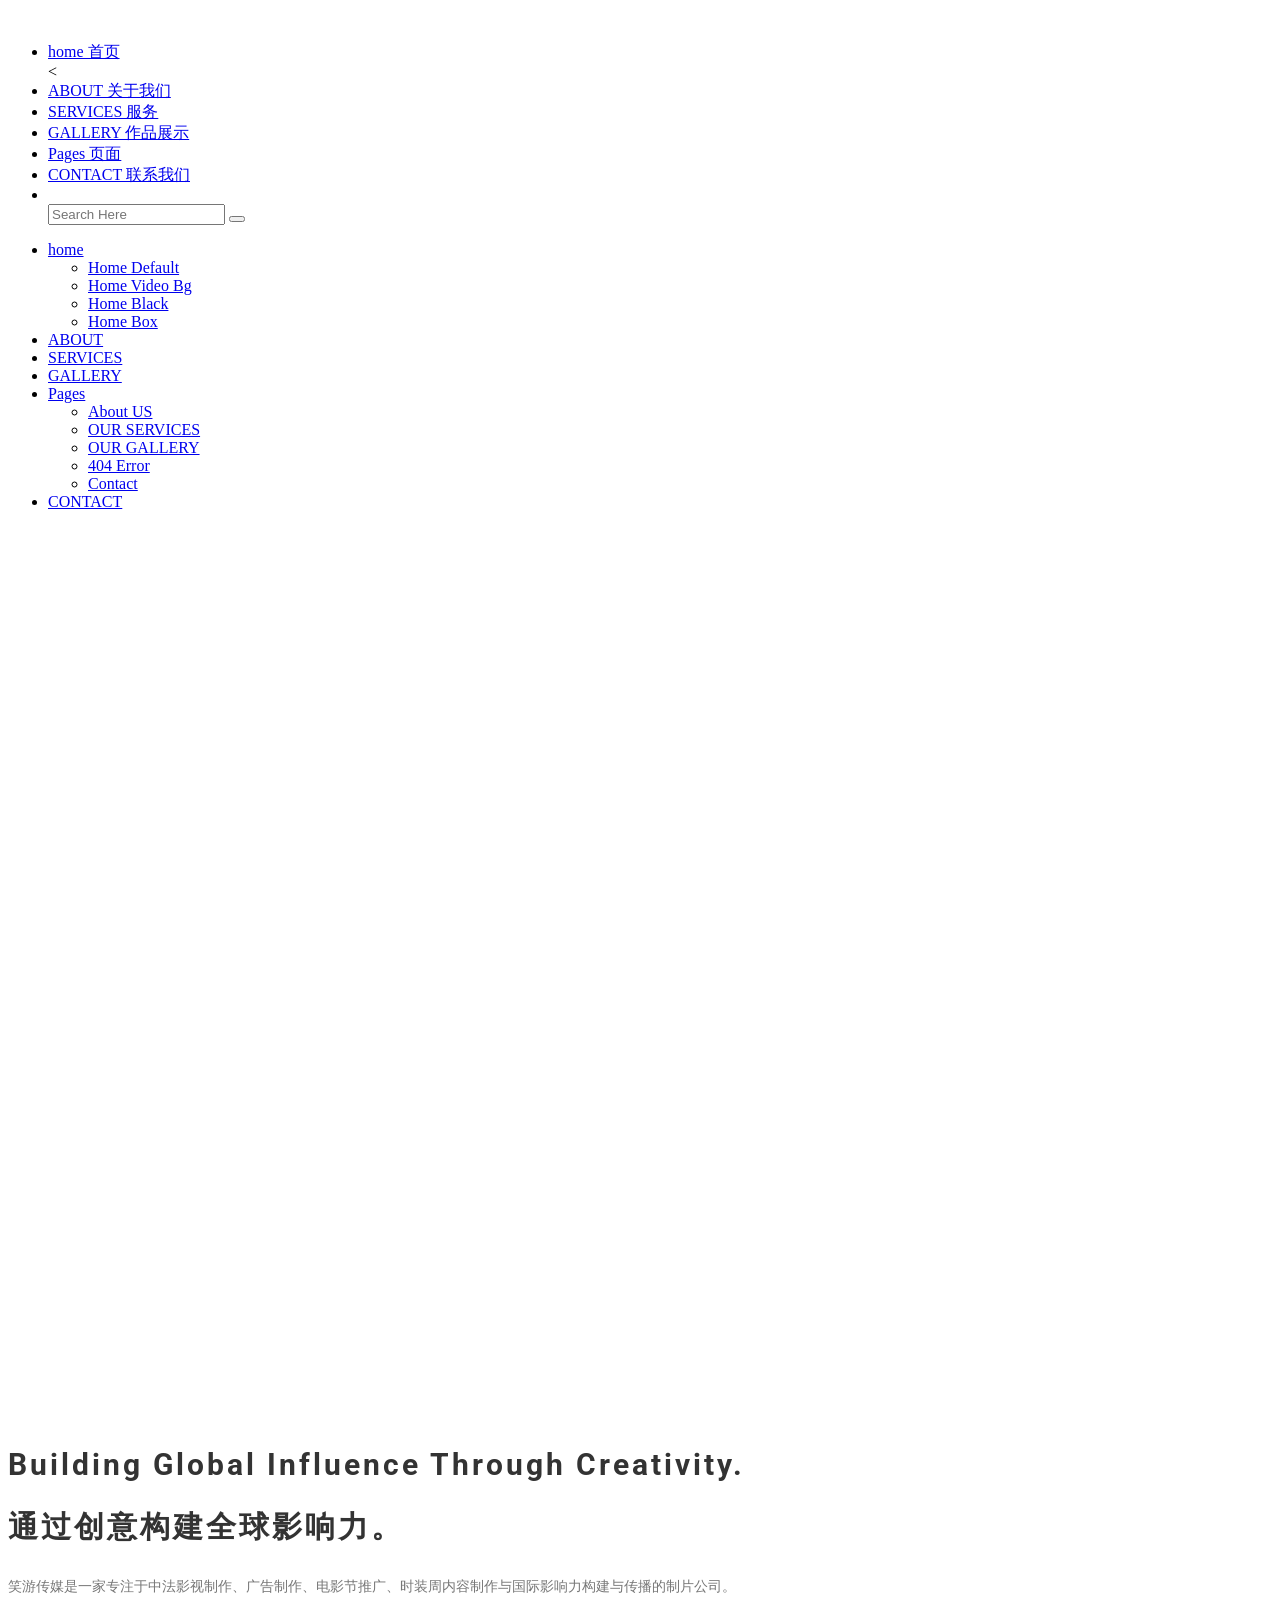
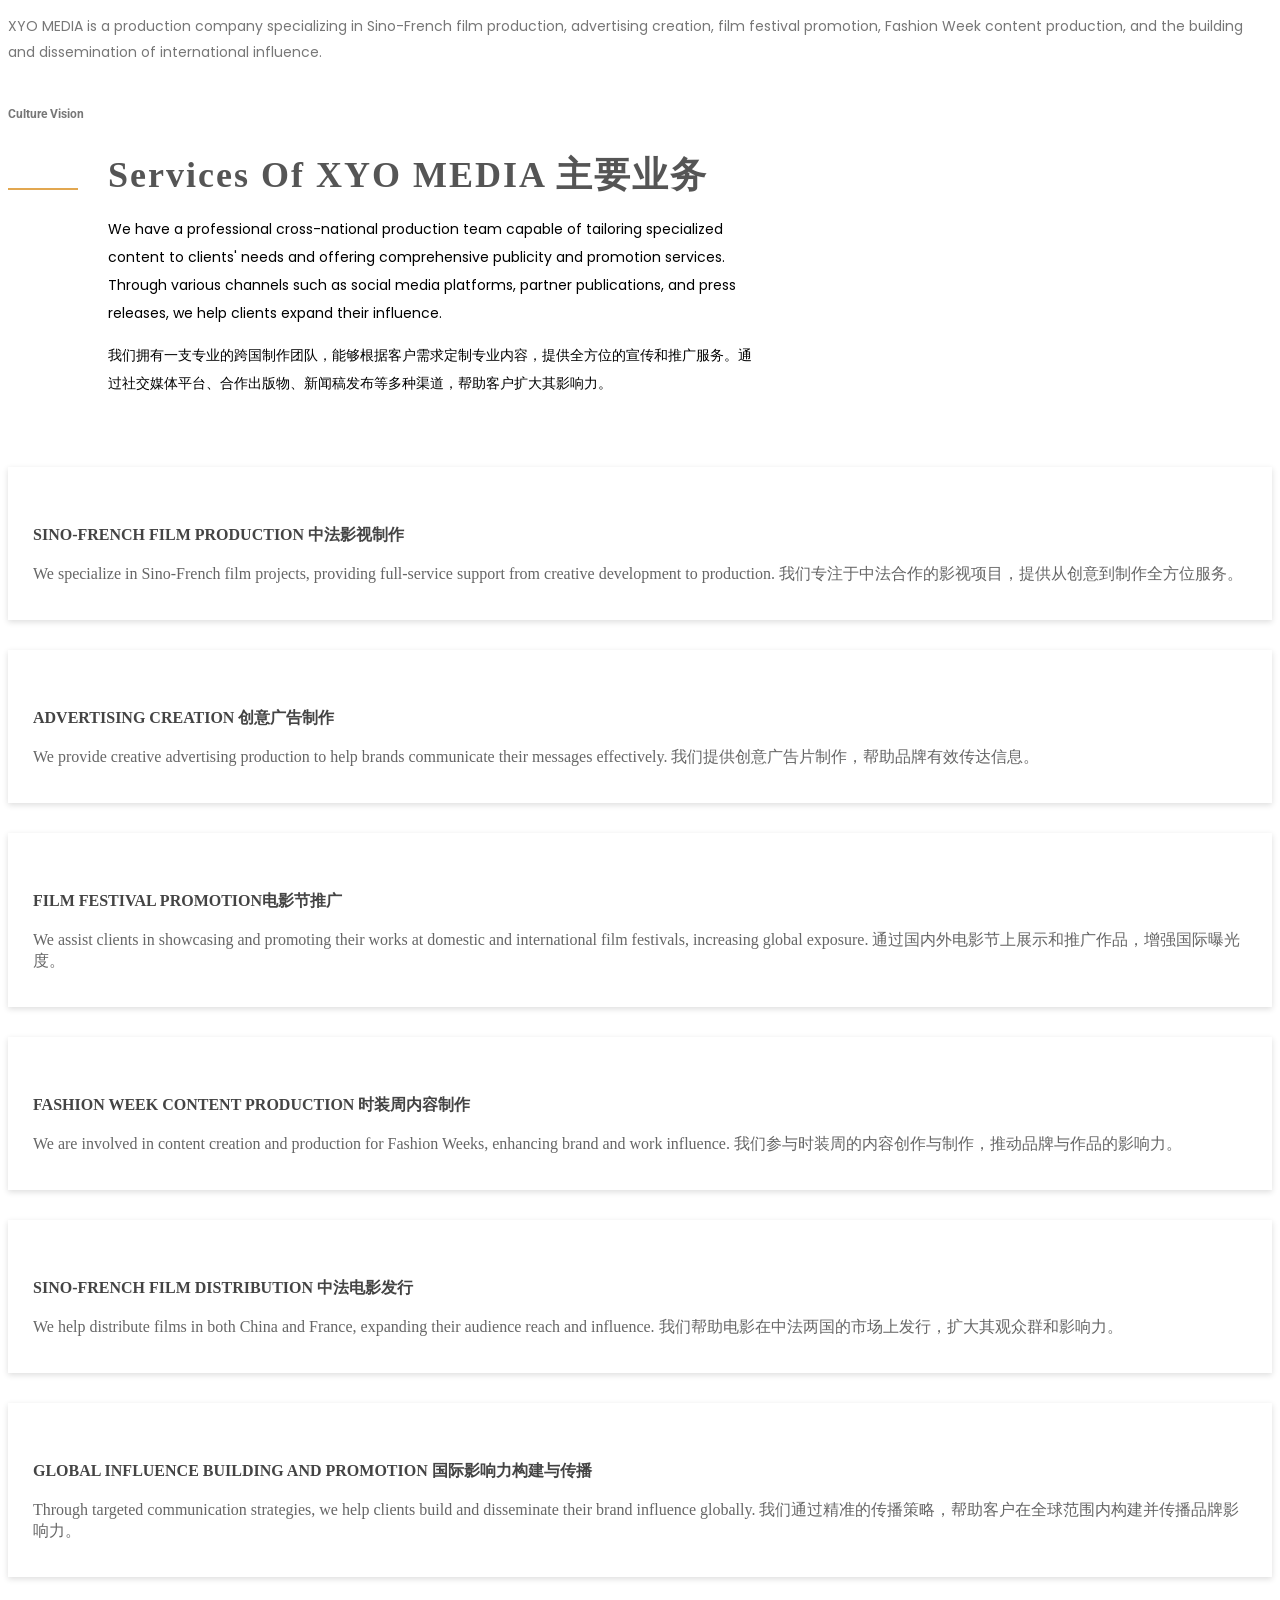
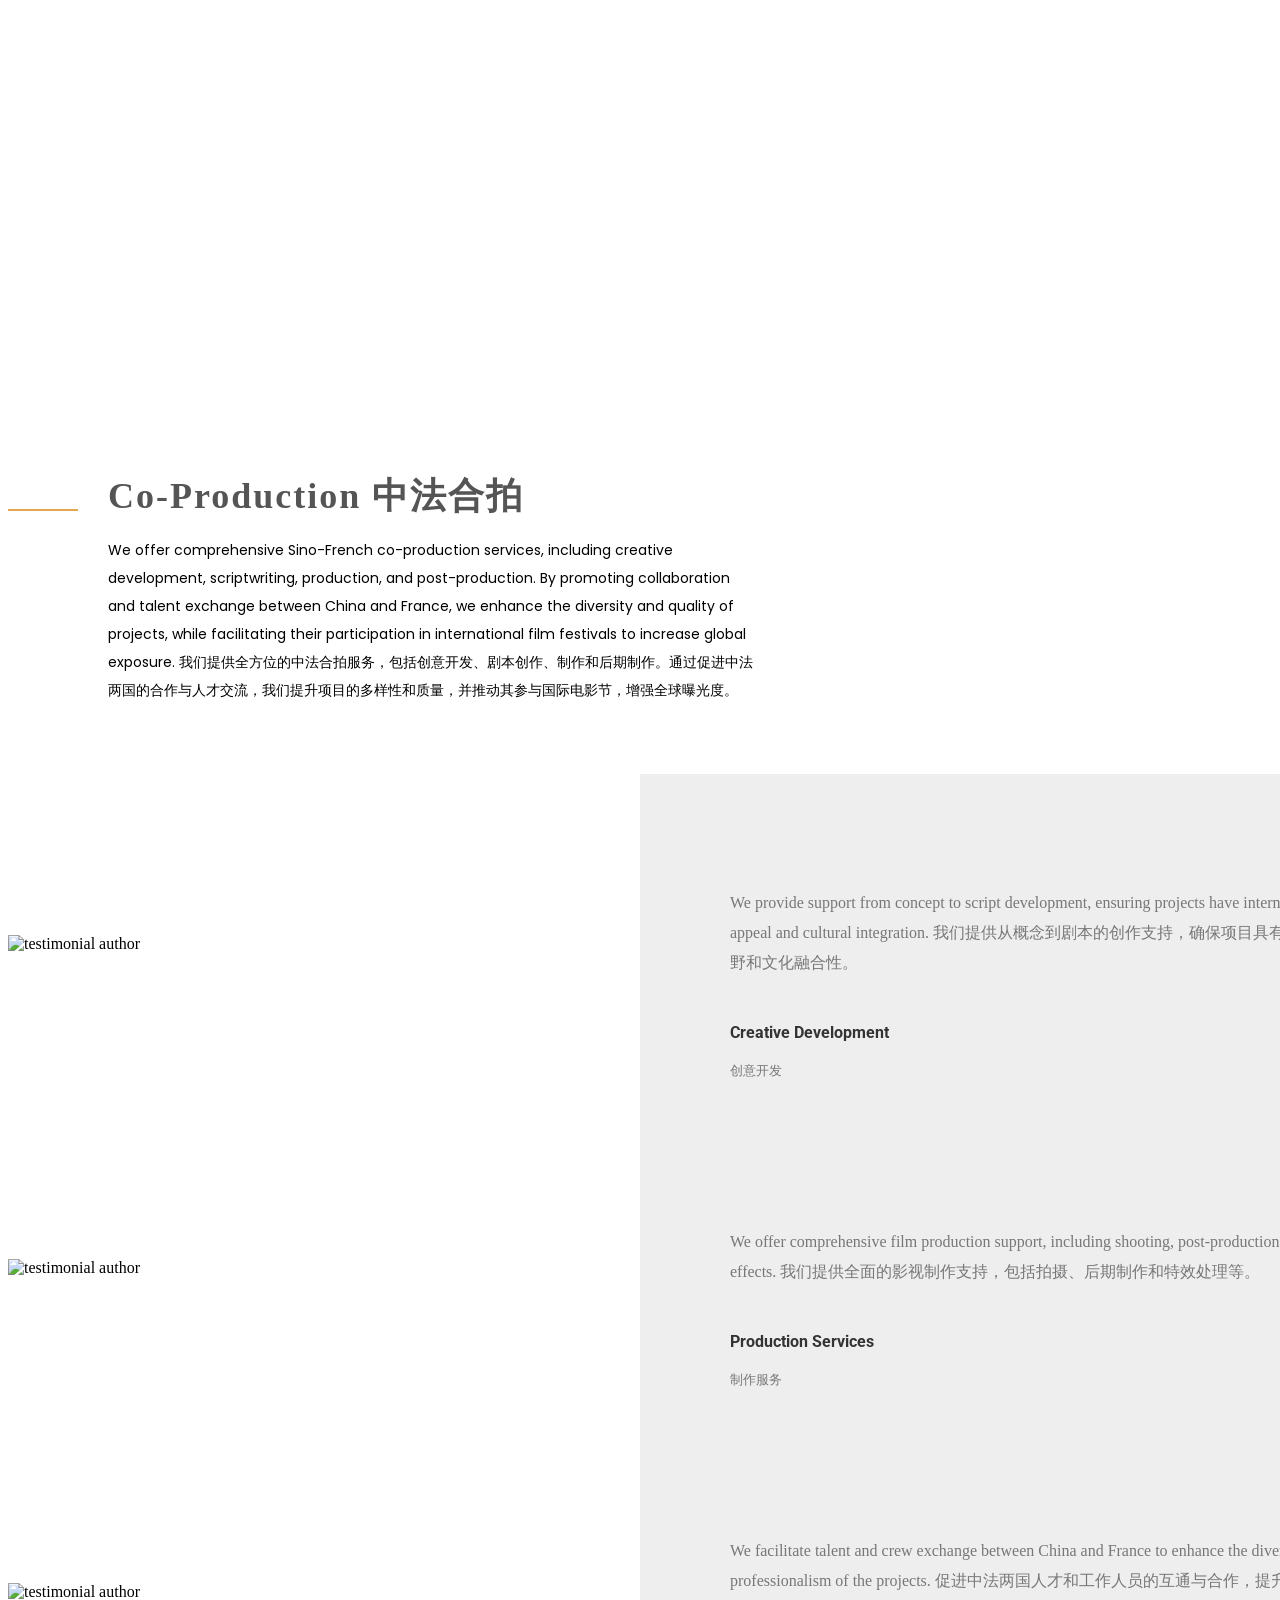
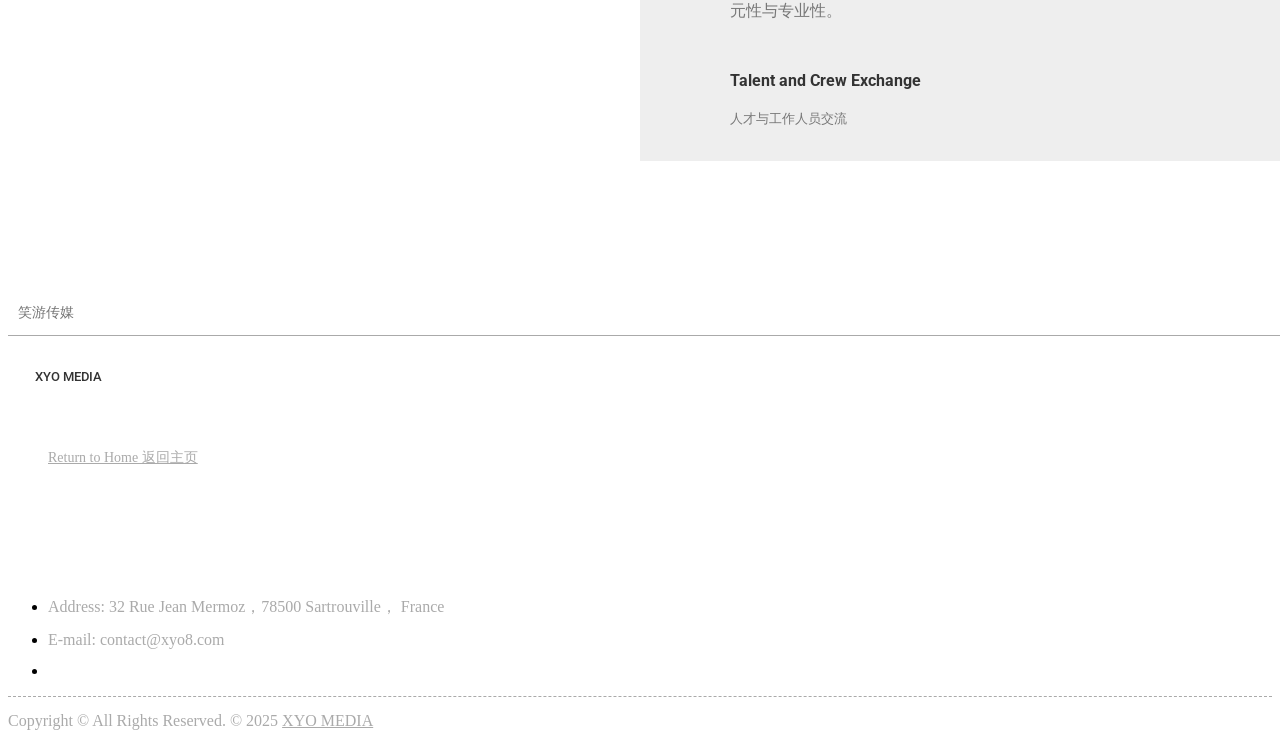
==== about-us.html @ e2245ab3 "Add files via upload" ====
﻿<!doctype html>
<html class="no-js" lang="en">
    <head>
        <meta charset="utf-8">
        <meta http-equiv="x-ua-compatible" content="ie=edge">
        <title>About Us - Film Studio</title>
        <meta name="description" content="">
        <meta name="viewport" content="width=device-width, initial-scale=1">

        <link rel="apple-touch-icon" href="img/apple-touch-icon.png">
		<link rel="shortcut icon" type="image/x-icon" href="img/favicon.ico">
        <!-- Place favicon.ico in the root directory -->
		
		
		<!-- all css here -->
        <link rel="stylesheet" href="css/bootstrap.min.css">
        <link rel="stylesheet" href="css/font-awesome.min.css">
        <link rel="stylesheet" href="css/icofont.css">
        <link rel="stylesheet" href="css/magnific-popup.css">
        <link rel="stylesheet" href="css/meanmenu.min.css">
		<link rel="stylesheet" href="css/plugins.css">
        <link rel="stylesheet" href="css/shortcode/shortcodes.css">
        <link rel="stylesheet" href="style.css">
        <link rel="stylesheet" href="css/responsive.css">
        <script src="js/vendor/modernizr-2.8.3.min.js"></script>
    </head>
    <body>
        <!--[if lt IE 8]>
            <p class="browserupgrade">You are using an <strong>outdated</strong> browser. Please <a href="http://browsehappy.com/">upgrade your browser</a> to improve your experience.</p>
        <![endif]-->

        <!-- Page Wraper Here Start -->
        <div class="page-wraper" id="main-home">
			<!-- Header Area Start -->
			<header>
				<!-- Header Menu Area Start -->
				<div class="header-menu border-bottom" id="sticky-header">
					<div class="container">
						<div class="row">
							<!-- Logo Area Start -->
							<div class="col-xl-4 col-lg-4 col-md-12 col-sm-12">
								<div class="logo-img">
									<a href="index.html"><img src="img/icon/logo.png" alt=""></a>
								</div>
							</div>
							<!-- Logo Area End -->
							<!-- Menu Area Start -->
							<div class="col-xl-8 col-lg-8 col-md-8">
								<div class="main-menu text-right">
									<nav>
										<ul>
											<li class="active"><a href="index.html">home 首页</a>
												<!--<ul>
													<li><a href="index.html">Home Default</a></li>
													<li><a href="index-video-bg.html">Home Video Bg</a></li>
													<li><a href="index-black.html">Home Black</a></li>
													<li><a href="index-box.html">Home Box</a></li>
												</ul>-->
											</li>
											<<li><a href="about-us.html">ABOUT 关于我们</a></li>
											<li><a href="service.html">SERVICES 服务</a></li>
											<li><a href="gallery.html">GALLERY 作品展示</a></li>
											<li><a href="service.html">Pages 页面</a></li>
												<!-- <ul>
													<li><a href="about-us.html">About US</a></li>
													<li><a href="service.html">OUR SERVICES</a></li>
													<li><a href="gallery.html">OUR GALLERY</a></li>
													<li><a href="404.html">404 Error</a></li>
													<li><a href="contact-us.html">Contact</a></li>
												</ul>-->
											</li>
											<li><a href="contact-us.html">CONTACT 联系我们</a></li>
											<li>
												<div class="header-search">				
													<div class="search-wrapper">
														<a href="javascript:void(0);" class="search-open">
															<img src="img/icon/search.png" alt="" />
														</a>
														<div class="search-inside animated bounceInUp"> <i class="icon-close search-close fa fa-times"></i>
															<div class="search-overlay"></div>
															<div class="position-center-center">
																<div class="search">
																	<form>
																		<input type="search" placeholder="Search Here">
																		<button type="submit"><i class="fa fa-search"></i></button>
																	</form>
																</div>
															</div>
														</div>
													</div>
												</div>
											</li>
										</ul>
									</nav>
								</div>
							</div>
							<!-- Header Menu Area Start -->
						</div>
					</div>
					<!-- MOBILE-MENU-AREA START --> 
					<div class="mobile-menu-area">
						<div class="container">
							<div class="row">
								<div class="col-md-12 col-sm-12">
									<div class="mobile-area">
										<div class="mobile-menu">
											<nav id="mobile-nav">
												<ul>
													<li class="active"><a href="index.html">home</a>
														<ul>
															<li><a href="index.html">Home Default</a></li>
															<li><a href="index-video-bg.html">Home Video Bg</a></li>
															<li><a href="index-black.html">Home Black</a></li>
															<li><a href="index-box.html">Home Box</a></li>
														</ul>
													</li>
													<li><a href="about-us.html">ABOUT</a></li>
													<li><a href="service.html">SERVICES</a></li>
													<li><a href="gallery.html"> GALLERY </a></li>
													<li><a href="service.html">Pages</a>
														<ul>
															<li><a href="about-us.html">About US</a></li>
															<li><a href="service.html">OUR SERVICES</a></li>
															<li><a href="gallery.html">OUR GALLERY</a></li>
															<li><a href="404.html">404 Error</a></li>
															<li><a href="contact-us.html">Contact</a></li>
														</ul>
													</li>
													<li><a href="contact-us.html">CONTACT</a></li>
												</ul>
											</nav>
										</div>	
									</div>
								</div>
							</div>
						</div>
					</div>
					<!-- MOBILE-MENU-AREA END  -->
				</div>
				<!-- Header Menu Area Start -->
				<!-- Breadcamb Area Start -->
				<section class="breadcamb-area bg-image-12 bg-overlay-1" data-black-overlay="7">
					<div class="container">
						<div class="row">
							<div class="col-md-12">
								<div class="bradcamb-content text-center text-white text-uppercase">
									<h1>ABOUT US</h1>
									<ul>
										<li><a href="index.html">HOME <span>/</span></a></li>
										<li>ABOUT US</li>
									</ul>	
								</div>
							</div>
						</div>
					</div>
				</section>
				<!-- Breadcamb Area End -->
			</header>
			<!-- Header Area End -->
			<!-- Page Content Start -->
			<div class="page-content">
				<!-- About Us Area Start -->
				<section class="aboutus-area ptb-130">
					<div class="container">
						<div class="row">
							<div class="col-lg-6">
								<div class="aboutus-video bg-image-4 bg-overlay-1">
									<div class="video-content">
										<a href="#" class="popup-youtube">
											<img src="img/icon/about-icon.png" alt="" />
										</a>
									</div>
								</div>
							</div>
							<div class="col-lg-6">
								<div class="about-content mt-20 ml-30">
									<h2>Building Global Influence Through Creativity.</h2>
									<h2>通过创意构建全球影响力。</h2>
									<p>笑游传媒是一家专注于中法影视制作、广告制作、电影节推广、时装周内容制作与国际影响力构建与传播的制片公司。 </p>
									<p>XYO MEDIA is a production company specializing in Sino-French film production, advertising creation, film festival promotion, Fashion Week content production, and the building and dissemination of international influence.  </p>
								</div>
								<div class="signature-title mt-45 ml-30">
									<img src="img/icon/singnature.png" alt="" />
									<h6>Culture Vision</h6>
								</div>
							</div>							
						</div>
					</div>
				</section>
				<!-- About Us Area End -->
				
				<!-- All Service Area Start -->
				<section class="service-area pt-140 pb-115 bg-3 gray-bg indicator-style">
					<div class="container">
						<div class="row">
							<!-- Section Titel -->
							<div class="col-md-12">
								<div class="section-titel text-left">
									<h2>Services Of XYO MEDIA 主要业务</h2>
									<p>We have a professional cross-national production team capable of tailoring specialized content to clients' needs and offering comprehensive publicity and promotion services. Through various channels such as social media platforms, partner publications, and press releases, we help clients expand their influence. </p>
									<p>我们拥有一支专业的跨国制作团队，能够根据客户需求定制专业内容，提供全方位的宣传和推广服务。通过社交媒体平台、合作出版物、新闻稿发布等多种渠道，帮助客户扩大其影响力。 </p>
								</div>
							</div>
							<!-- Section Titel -->
						</div>
						<!-- Service Single Item Area Start -->
						<div class="row">
							<!-- Single Item -->
							<div class="col-lg-4 col-md-6">
								<div class="service-single text-center">
									<div class="front-content">
										<div class="servce-icon">
											<i class="icofont icofont-ui-video-play"></i>
										</div>
										<div class="service-details">
											<h4>Sino-French Film Production 中法影视制作 </h4>
											<p>We specialize in Sino-French film projects, providing full-service support from creative development to production.
我们专注于中法合作的影视项目，提供从创意到制作全方位服务。</p>
										</div>
									</div>
									<div class="back-content bg-image-6" data-black-overlay="5">
										<div class="description">
											<div class="servce-icon">
												<i class="icofont icofont-ui-video-play"></i>
											</div>
											<div class="service-details">
												<h4>Sino-French Film Production 中法影视制作</h4>
											</div>
										</div>
									</div>
								</div>
							</div>
							<!-- Single Item -->
							<!-- Single Item -->
							<div class="col-lg-4 col-md-6">
								<div class="service-single text-center">
									<div class="front-content">
										<div class="servce-icon">
											<i class="icofont icofont-video-cam"></i>
										</div>
										<div class="service-details">
											<h4>Advertising Creation 创意广告制作</h4>
											<p>We provide creative advertising production to help brands communicate their messages effectively.
我们提供创意广告片制作，帮助品牌有效传达信息。 </p>
										</div>
									</div>
									<div class="back-content bg-image-7" data-black-overlay="5">
										<div class="description">
											<div class="servce-icon">
												<i class="icofont icofont-video-cam"></i>
											</div>
											<div class="service-details">
												<h4>Advertising Creation 创意广告制作</h4>
											</div>
										</div>
									</div>
								</div>
							</div>
							<!-- Single Item -->
							<!-- Single Item -->
							<div class="col-lg-4 col-md-6">
								<div class="service-single text-center">
									<div class="front-content">
										<div class="servce-icon">
											<i class="icofont icofont-movie"></i>
										</div>
										<div class="service-details">
											<h4>Film Festival Promotion电影节推广</h4>
											<p>We assist clients in showcasing and promoting their works at domestic and international film festivals, increasing global exposure.
通过国内外电影节上展示和推广作品，增强国际曝光度。</p>
										</div>
									</div>
									<div class="back-content bg-image-8" data-black-overlay="5">
										<div class="description">
											<div class="servce-icon">
												<i class="icofont icofont-movie"></i>
											</div>
											<div class="service-details">
												<h4>Film Festival Promotion电影节推广</h4>
											</div>
										</div>
									</div>
								</div>
							</div>
							<!-- Single Item -->
							<!-- Single Item -->
							<div class="col-lg-4 col-md-6">
								<div class="service-single text-center">
									<div class="front-content">
										<div class="servce-icon">
											<i class="icofont icofont-multimedia"></i>
										</div>
										<div class="service-details">
											<h4>Fashion Week Content Production 时装周内容制作</h4>
											<p>We are involved in content creation and production for Fashion Weeks, enhancing brand and work influence.
我们参与时装周的内容创作与制作，推动品牌与作品的影响力。 </p>
										</div>
									</div>
									<div class="back-content bg-image-9" data-black-overlay="5">
										<div class="description">
											<div class="servce-icon">
												<i class="icofont icofont-multimedia"></i>
											</div>
											<div class="service-details">
												<h4>Fashion Week Content Production 时装周内容制作</h4>
											</div>
										</div>
									</div>
								</div>
							</div>
							<!-- Single Item -->
							<!-- Single Item -->
							<div class="col-lg-4 col-md-6">
								<div class="service-single text-center">
									<div class="front-content">
										<div class="servce-icon">
											<i class="icofont icofont-ui-video"></i>
										</div>
										<div class="service-details">
											<h4>Sino-French Film Distribution 中法电影发行</h4>
											<p>We help distribute films in both China and France, expanding their audience reach and influence.
我们帮助电影在中法两国的市场上发行，扩大其观众群和影响力。 </p>
										</div>
									</div>
									<div class="back-content bg-image-10" data-black-overlay="5">
										<div class="description">
											<div class="servce-icon">
												<i class="icofont icofont-ui-video"></i>
											</div>
											<div class="service-details">
												<h4>Sino-French Film Distribution 中法电影发行</h4>
											</div>
										</div>
									</div>
								</div>
							</div>
							<!-- Single Item -->
							<!-- Single Item -->
							<div class="col-lg-4 col-md-6">
								<div class="service-single text-center">
									<div class="front-content">
										<div class="servce-icon">
											<i class="icofont icofont-music-disk"></i>
										</div>
										<div class="service-details">
											<h4>Global Influence Building and Promotion 国际影响力构建与传播</h4>
											<p>Through targeted communication strategies, we help clients build and disseminate their brand influence globally.
我们通过精准的传播策略，帮助客户在全球范围内构建并传播品牌影响力。 </p>
										</div>
									</div>
									<div class="back-content bg-image-11" data-black-overlay="5">
										<div class="description">
											<div class="servce-icon">
												<i class="icofont icofont-music-disk"></i>
											</div>
											<div class="service-details">
												<h4>Global Influence Building and Promotion 国际影响力构建与传播</h4>
											</div>
										</div>
									</div>
								</div>
							</div>
							<!-- Single Item -->
						</div>
						<!-- Service Single Item Area End -->
					</div>
				</section>
				<!-- All Service Area End -->
				<!-- Project Area Start -->
				<section class="project-area ptb-80 theme-bg">
					<div class="container">
						<div class="row">
							<!-- Project Single -->
							<div class="col-md-3 col-sm-4">
								<div class="project-single text-center">
									<div class="project-count">
										<span class="counter">1</span>
										<h3>Cannes Film Festival 戛纳电影节 </h3>
									</div>
								</div>
							</div>
							<!-- Project Single -->
							<!-- Project Single -->
							<div class="col-md-3 col-sm-4">
								<div class="project-single text-center">
									<div class="project-count">
										<span class="counter">2</span>
										<h3>Academy Awards (Oscars)奥斯卡金像奖</h3>
									</div>
								</div>
							</div>
							<!-- Project Single -->
							<!-- Project Single -->
							<div class="col-md-3 col-sm-4">
								<div class="project-single text-center">
									<div class="project-count">
										<span class="counter">3</span>
										<h3>Venice Film Festival威尼斯电影节</h3>
									</div>
								</div>
							</div>
							<!-- Project Single -->
							<!-- Project Single -->
							<div class="col-md-3 hidden-sm">
								<div class="project-single text-center">
									<div class="project-count">
										<span class="counter">4</span>
										<h3>Berlin International Film Festival柏林电影节</h3>
									</div>
								</div>
							</div>
							<!-- Project Single -->
						</div>
					</div>
				</section>
				<!-- Project Area End -->
				<!-- Testimonial Area Start -->
				<section class="testimonial-area ptb-150 indicator-style">
					<div class="container">
						<div class="row">
							<!-- Section Titel -->
							<div class="col-md-12">
								<div class="section-titel text-left">
									<h2>Co-Production 中法合拍</h2>
									<p> We offer comprehensive Sino-French co-production services, including creative development, scriptwriting, production, and post-production. By promoting collaboration and talent exchange between China and France, we enhance the diversity and quality of projects, while facilitating their participation in international film festivals to increase global exposure.

我们提供全方位的中法合拍服务，包括创意开发、剧本创作、制作和后期制作。通过促进中法两国的合作与人才交流，我们提升项目的多样性和质量，并推动其参与国际电影节，增强全球曝光度。</p>
								</div>
							</div>
							<!-- Section Titel -->
						</div>
						<div class="row">
							<div class="col-lg-10 offset-lg-1">
								<div class="testimonial-wrap testimonial-slider-active testimonial-style cr-slider-dots-1">

									<!-- Single Testimonial -->
									<div class="testimonial">
										<div class="testimonial-image">
											<img src="img/testimonial/thumb-1.jpg" alt="testimonial author">
										</div>
										<div class="testimonial-content">
											<div class="testimonial-content-inner text-center">
												<p>We provide support from concept to script development, ensuring projects have international appeal and cultural integration.
我们提供从概念到剧本的创作支持，确保项目具有国际化视野和文化融合性。 </p>
												<div class="testimonial-content-author">
													<h6>Creative Development</h6>
													<p>创意开发</p>
												</div>
											</div>
										</div>
									</div>
									<!-- //Signle Testimonial -->

									<!-- Single Testimonial -->
									<div class="testimonial">
										<div class="testimonial-image">
											<img src="img/testimonial/thumb-2.jpg" alt="testimonial author">
										</div>
										<div class="testimonial-content">
											<div class="testimonial-content-inner text-center">
												<p>We offer comprehensive film production support, including shooting, post-production, and special effects.
我们提供全面的影视制作支持，包括拍摄、后期制作和特效处理等。 </p>
												<div class="testimonial-content-author">
													<h6>Production Services</h6>
													<p>制作服务</p>
												</div>
											</div>
										</div>
									</div>
									<!-- //Signle Testimonial -->

									<!-- Single Testimonial -->
									<div class="testimonial">
										<div class="testimonial-image">
											<img src="img/testimonial/thumb-3.jpg" alt="testimonial author">
										</div>
										<div class="testimonial-content">
											<div class="testimonial-content-inner text-center">
												<p> We facilitate talent and crew exchange between China and France to enhance the diversity and professionalism of the projects.
促进中法两国人才和工作人员的互通与合作，提升项目的多元性与专业性。</p>
												<div class="testimonial-content-author">
													<h6>Talent and Crew Exchange</h6>
													<p>人才与工作人员交流</p>
												</div>
											</div>
										</div>
									</div>
									<!-- //Signle Testimonial -->

								</div>
							</div>
						</div>
					</div>
				</section>
				<!-- Testimonial Area End -->
			</div>
			<!-- Page Content End -->
			<!-- Footer Area Start -->
			<footer class="bg-image-5">
				<!-- Footer Top Area Start -->
				<div class="footer-top pt-120 pb-80">
					<div class="container">
						<div class="row">
							<!-- Footer Single Item -->
							<div class="col-lg-3 col-xl-3 col-md-6 col-sm-12">
								<div class="footer-single">
									<h5>XYO MEDIA 笑游传媒</h5> 
									<div class="stay-with-content">
										<p> </p>
										<div class="subcribe">
											<form id="mc-form">
												<input autocomplete="off" placeholder="笑游传媒" type="text">
												<button value="Submit" type="submit" class="search-button">XYO MEDIA</button>
												<!-- mailchimp-alerts Start -->
												<div class="mailchimp-alerts text-centre">
													<div class="mailchimp-submitting"></div><!-- mailchimp-submitting end -->
													<div class="mailchimp-success"></div><!-- mailchimp-success end -->
													<div class="mailchimp-error"></div><!-- mailchimp-error end -->
												</div>
												<!-- mailchimp-alerts end -->
											</form>
										</div>
									</div>
								</div>
							</div>
							<!-- Footer Single Item -->
							<!-- Footer Single Item -->
							<div class="col-lg-3 col-xl-3 col-md-6 col-sm-12">
								<div class="footer-single">
									<h5>STAY WITH US</h5>
									<div class="footer-menu">
										<ul>
											<li><a href="#">Return to Home 返回主页</a></li>
											<!--<li><a href="#">Outdoor Spot</a></li>-->
											<!--<li><a href="#">Flexible Space</a></li>-->
											<!--<li><a href="#">Production House Rent</a></li>-->
										</ul>
									</div>
								</div>
							</div>
							<!-- Footer Single Item -->
							<!-- Footer Single Item -->
							<div class="col-lg-3 col-xl-3 col-md-6 col-sm-12">
								<div class="footer-single">
									<h5>与我们同行</h5>
									<div class="footer-menu">
										<!--<ul>
											<li><a href="#">About Us</a></li>
											<li><a href="#">Privacy Policy</a></li>
											<li><a href="#">Terms & Condition</a></li>
											<li><a href="#">Pricing Of Film city</a></li>
										</ul>-->
									</div>
								</div>
							</div>
							<!-- Footer Single Item -->
							<!-- Footer Single Item -->
							<div class="col-lg-3 col-xl-3 col-md-6 col-sm-12">
								<div class="footer-single">
									<h5>CONTACT 联系方式</h5>
									<div class="contact-info">
										<ul>
											<li>
												<p>Address: 32 Rue Jean Mermoz，78500 Sartrouville， France</p>
											</li>
											<li>
												<p>E-mail: contact@xyo8.com</p>
											</li>
											<li>
												<!-- <p>E-mail: contact@xyo8.com</p>-->
											</li>
										</ul>
									</div>
								</div>
							</div>
							<!-- Footer Single Item -->
						</div>
					</div>
				</div>
				<!-- Footer Top Area End -->
				<!-- Footer Bottom Area Start -->
				<div class="container">
					<div class="row">
						<div class="col-md-12">
							<div class="footer-bottom">
								<div class="footer-left">
									<p>Copyright &copy; All Rights Reserved. © 2025 <a target="_blank" href="https://www.xyo8.com/" title="网页模板">XYO MEDIA</a></p>
								</div>
								<div class="footer-right-social f-right">
									<!--<ul>
										<li><a href="#">FACEBOOK</a></li>
										<li><a href="#">TWITTER</a></li>
										<li><a href="#">GOOGLE+</a></li>
									</ul>-->
								</div>
							</div>
						</div>
					</div>
				</div>
				<!-- Footer Bottom Area End -->
			</footer>
			<!-- Footer Area End -->
		</div>
       <!-- Page Wraper Here Start -->
       
		<!-- all js here -->
        <script src="js/vendor/jquery-1.12.4.min.js"></script>
        <script src="js/bootstrap.min.js"></script>
        <script src="js/jquery.ajaxchimp.min.js"></script>
        <script src="js/plugins.js"></script>
        <script src="js/main.js"></script>
    </body>
</html>
---- style.css ----
﻿/*============================================
    
    CSS INDEX
    ===================
	
    1. Theme default CSS
	2. About Us
	3. Project Count Area
	4. Section Titel Css
	5. Trailer Area
	6. Service Area
	7. Our Gallery
	8. Testimonial Area
	9. Our Gallery
	10. Footer Area
	11. Home Black Css
	12. Home Box Css
	13. Breadcamp Area
	14. Contact Us Page
	15. About Us Page
	16. Service Page
	17. 404 Error
	18. ScrollUp
	
===========================================================*/

/* ============= 1. Theme default CSS ============= */
@import url('https://fonts.googleapis.com/css?family=Poppins:100,200,300,400,500,600,700,800,900');
@import url('https://fonts.googleapis.com/css?family=Roboto:100,300,400,500,700,900');

/* ============= 2. About Us ============= */
.aboutus-video  {
  box-sizing: border-box;
  height: 400px;
}
.popup-youtube {
  color: #fff;
  font-size: 60px;
  height: 70px;
  left: 0;
  margin: 0 auto;
  position: absolute;
  right: 0;
  text-align: center;
  top: 38%;
  transition: all 0.3s ease 0s;
  width: 70px;
}
.about-content > h2 {
  color: #333333;
  font-family: roboto;
  font-size: 30px;
  font-weight: 700;
  letter-spacing: 3px;
  margin-bottom: 25px;
}
.about-content > p {
  color: #777777;
  font-family: poppins;
  font-size: 14px;
  line-height: 26px;
}
.signature-title h6 {
  color: #777777;
  font-family: roboto;
  font-size: 12px;
  margin-top: 10px;
}
.aboutus-titel {margin-bottom: 45px;}
.aboutus-bottom-txt {margin-top: 30px;}
.person-area {
  display: inline-block;
  margin: 8px auto 0;
  text-align: center;
  width: 17%;
}
.person-img {float: left;}
.person-txt {
  display: block;
  margin-top: 12px;
  overflow: hidden;
}
.aboutus-bottom-txt > p {
  font-size: 16px;
  line-height: 30px;
  margin: auto auto 20px;
  width: 65%;
}
.person-txt h6 {
  font-weight: 500;
  margin: 0 0 5px;
}
.person-txt > span {
  color: #666666;
  font-size: 12px;
}

/* ============= 3. Project Count Area ============= */
.project-count span {
  color: #fff;
  display: inline-block;
  font-family: roboto;
  font-size: 30px;
  font-weight: 500;
  margin-bottom: 22px;
  padding-bottom: 20px;
  position: relative;
}
.project-count span::after {
  -moz-border-bottom-colors: none;
  -moz-border-left-colors: none;
  -moz-border-right-colors: none;
  -moz-border-top-colors: none;
  border-color: currentcolor currentcolor #fff;
  border-image: none;
  border-style: none none dashed;
  border-width: 0 0 1px;
  bottom: 0;
  content: "";
  height: 1px;
  left: 0;
  position: absolute;
  width: 50px;
}
.project-count h3 {
  color: #fff;
  font-size: 24px;
  font-weight: 600;
  margin: 0;
}

/* ============= 4. Section Titel Css ============= */
.section-titel h2 {
  color: #555555;
  display: block;
  font-size: 36px;
  font-weight: 700;
  margin-bottom: 15px;
  letter-spacing: 2px;
  position: relative;
}
.section-titel {
  margin-bottom: 70px;
  margin-left: 100px;
  width: 650px;
}
.section-titel h2::after {
  border-bottom: 2px solid #e2a750;
  bottom: 10px;
  content: "";
  height: 70px;
  position: absolute;
  left: -100px;
  width: 70px;
}
.section-titel p {
  font-family: poppins;
  font-size: 14px;
  line-height: 28px;
}
.section-titel.two {margin-left: 100px;}
.section-titel.two h2::after {left: -102px;}
.section-titel.two h2,.section-titel.two p {color: #fff;}
.ourteam-area .section-titel.two h2,.ourteam-area .section-titel.two p {color: #555555;}

/* ============= 5. Trailer Area ============= */
/* .trailer-single {box-shadow: 0 1px 1px #ddd;margin-bottom: 2px;} */
.trailer-titel {
  padding: 13px 0 0;
  text-align: center;
}
.trailer-titel h5 {
  color: #555555;
  font-size: 16px;
  margin-bottom: 15px;
}
.trailer-rating {
  clear: both;
  color: #ff9900;
  display: block;
  font-size: 14px;
  line-height: 14px;
  margin: 0;
  padding: 0 0 11px;
  right: 0;
}
.trailer-video  {
  box-sizing: border-box;
  display: inline-block;
  height: 100%;
  overflow: hidden;
  width: 100%;
}
.popup-youtube > img {
  width: initial!important;
}
.trailer-img .popup-youtube {
  height: 44px;
  opacity: 0;
  text-align: center;
  top: 44%;
  visibility: hidden;
  width: 45px;
  z-index: 99;
}
.trailer-single:hover .trailer-img .popup-youtube{opacity:1;visibility:visible;}
.trailer-img {
  display: block;
  position: relative;
}
.trailer-img::after {
  background: rgba(0, 0, 0, 0.8) none repeat scroll 0 0;
  content: "";
  height: 100%;
  left: 0;
  position: absolute;
  top: 0;
  width: 100%;
  opacity:0;
  visibility:hidden;
  transition:.4s;
}
.trailer-single:hover .trailer-img::after{opacity:0.9;visibility:visible;}
/* Owl Indicator Active */
.indicator-style .owl-theme .owl-nav {
  margin-top: 0;
  position: absolute;
  top: 33%;
  width: 100%;
  opacity:0;
  transition:.4s;
}
.main-section:hover .owl-theme .owl-nav{opacity:1;}
.indicator-style .owl-theme .owl-nav [class*="owl-"] {
  background: transparent none repeat scroll 0 0;
  border-radius: 0;
  color: #555555;
  cursor: pointer;
  display: inline-block;
  font-size: 56px;
  margin: 0;
  padding: 0;
}
.indicator-style .owl-carousel .owl-nav .owl-prev {left: -70px;position: absolute;}
.indicator-style .owl-carousel .owl-nav .owl-next {right: -70px;position: absolute;}
.indicator-style .owl-theme .owl-nav [class*="owl-"]:hover,.service-area.indicator-style .owl-theme .owl-nav [class*="owl-"]:hover {
  background: transparent;
  color: #e2a750;
  text-decoration: none;
}

/* ============= 6. Service Area ============= */
.service-single {
  background: #fff none repeat scroll 0 0;
  box-shadow: 0 2px 6px #ddd;
  margin-bottom: 30px;
  padding: 38px 25px 35px;
  position: relative;
  transition: all 0.6s ease 0s;
}
.description {
  padding: 71px 0;
}
.back-content .service-details > h4 {
  margin-bottom: 0;
}
.back-content {
  height: 100%;
  left: 0;
  opacity: 0;
  position: absolute;
  top: 0;
  visibility: hidden;
  width: 100%;
  backface-visibility: hidden;
  transform: scale(0);
  transform-style: preserve-3d;
  transition: all 0.8s ease 0s;
}
.service-single:hover .back-content{opacity:1;visibility:visible;transform: scale(1);backface-visibility: visible;}
.service-single:hover .service-details h4 ,.service-single:hover .servce-icon i{
  color: #fff;
}
.description {
  padding: 62px 0;
}
.service-single:hover {background: rgba(255, 255, 255, 0.1) none repeat scroll 0 0;}
.servce-icon i {color: #e2a750;font-size: 48px;}
.service-details h4 {
  color: #444444;
  font-weight: 600;
  margin: 20px 0 18px;
  text-transform: uppercase;
}
.service-details > p {
  color: #666666;
  margin: 0;
}
.service-area.indicator-style .owl-theme .owl-nav [class*="owl-"] {color: #fff;}

/* ============= 7. Our Gallery ============= */
.grid-item {float: left;}
.grid-item  {margin-bottom: 30px;}
.gallery-menu {margin-bottom: 30px;margin-right: 100px;}
ul.gallery-menu li {
  color: #555555;
  cursor: pointer;
  font-size: 14px;
  padding-left: 40px;
  text-transform: uppercase;
  transition:.3s;
}
ul.gallery-menu li.active,ul.gallery-menu li:hover{color:#e2a750;}
.gallery-image {
  display: block;
  position: relative;
  overflow:hidden;
}
.gallery-image::before {
  background: rgba(0, 0, 0, 0.8) none repeat scroll 0 0;
  content: "";
  height: 100%;
  left: 0;
  position: absolute;
  bottom: -50%;
  width: 100%;
  opacity:0;
  transition:.4s;
  visibility:hidden;
}
.gallery-single:hover .gallery-image::before{opacity:1;bottom:0;visibility:visible;}
.popup-gallery,.gallery-image .popup-youtube {
  color: #fff;
  font-size: 36px;
  height: 70px;
  left: 0;
  margin: 0 auto;
  position: absolute;
  right: 0;
  text-align: center;
  top: 25%;
  transition: all 0.3s ease 0s;
  width: 70px;
  line-height: 70px;
  opacity:0;
  visibility:hidden;
}
.popup-youtube:hover{color:#e2a750;}
.gallery-single:hover .popup-gallery,.gallery-single:hover .gallery-image .popup-youtube{opacity:1;top: 38%;visibility:visible;}
.gallery-image > img {width: 100%;}
.hvr-btn {
  background: #e2a750 none repeat scroll 0 0;
  box-shadow: 0 0 1px transparent;
  color: #fff;
  display: inline-block;
  height: 30px;
  line-height: 30px;
  text-align: center;
  text-transform: uppercase;
  transform: perspective(1px) translateZ(0px);
  transform-origin: 0 100% 0;
  transition-duration: 0.3s;
  transition-property: transform;
  vertical-align: middle;
  width: 130px;
}
.hvr-btn:hover {
  -webkit-transform: skew(-10deg);
  transform: skew(-10deg);
  background:#000;
  color:#fff;
}

/* ============= 8. Testimonial Area ============= */

.testimonial-wrap.testimonial-style.testimonial-slider-active, .testimonial-wrap.testimonial-style.sidemenu-wrapper-testimonial-slider-active {
  margin-left: 0;
  margin-right: 0;
  padding-bottom: 70px; }
.testimonial-wrap.testimonial-style .testimonial {
  position: relative;
  margin: 0;
  padding: 0;
  display: -webkit-box;
  display: -webkit-flex;
  display: -moz-flex;
  display: -ms-flexbox;
  display: flex;
  -webkit-box-align: center;
  -ms-flex-align: center;
  -webkit-align-items: center;
  -moz-align-items: center;
  align-items: center;
  border-radius: 0; }
.testimonial-wrap.testimonial-style .testimonial-content {
  -webkit-box-flex: 0;
  -webkit-flex: 0 0 50%;
  -moz-box-flex: 0;
  -moz-flex: 0 0 50%;
  -ms-flex: 0 0 50%;
  flex: 0 0 50%;
  -webkit-align-self: stretch;
  -moz-align-self: stretch;
  -ms-flex-item-align: stretch;
  align-self: stretch;
  display: -webkit-box;
  display: -webkit-flex;
  display: -moz-flex;
  display: -ms-flexbox;
  display: flex;
  -webkit-box-align: center;
  -ms-flex-align: center;
  -webkit-align-items: center;
  -moz-align-items: center;
  align-items: center;
  padding: 30px 90px;
background: #eee;  }
  .testimonial-wrap.testimonial-style .testimonial-content p {
    margin-bottom: 0;
    font-size: 16px;
    line-height: 30px;
    color: #777777; }
.testimonial-wrap.testimonial-style .testimonial-content-inner:before {
  content: url(img/icon/icon-quote-left.png);
  display: inline-block;
  margin-bottom: 50px; }
.testimonial-wrap.testimonial-style .testimonial-content-author {
  margin-top: 42px; }
  .testimonial-wrap.testimonial-style .testimonial-content-author h6 {
    font-size: 16px;
    line-height: 26px;
    color: #333333;
    margin-bottom: 0;
    font-family: "Roboto", sans-serif; }
  .testimonial-wrap.testimonial-style .testimonial-content-author p {
    display: block;
    color: #777777;
    font-size: 13px;
    line-height: 24px; }
.testimonial-wrap.testimonial-style .testimonial-image {
  -webkit-box-flex: 0;
  -webkit-flex: 0 0 50%;
  -moz-box-flex: 0;
  -moz-flex: 0 0 50%;
  -ms-flex: 0 0 50%;
  flex: 0 0 50%; }
  .testimonial-wrap.testimonial-style .testimonial-image img {
    width: 100%; }

.bg-white .testimonial-wrap.testimonial-style .testimonial:nth-child(even) .testimonial-content {
  background: #ededed; }
.bg-white .testimonial-wrap.testimonial-style .testimonial:nth-child(odd) .testimonial-content {
  background: #f1f1f1; }

.bg-grey .testimonial-wrap.testimonial-style .testimonial:nth-child(even) .testimonial-content {
  background: #ffffff; }
.bg-grey .testimonial-wrap.testimonial-style .testimonial:nth-child(odd) .testimonial-content {
  background: #f1f1f1; }
/* Active state and Effect */
.testimonial-wrap.testimonial-style .testimonial-content {
  -webkit-transition: all 1s cubic-bezier(0, 0, 0.2, 1) 0s;
  -moz-transition: all 1s cubic-bezier(0, 0, 0.2, 1) 0s;
  -ms-transition: all 1s cubic-bezier(0, 0, 0.2, 1) 0s;
  -o-transition: all 1s cubic-bezier(0, 0, 0.2, 1) 0s;
  transition: all 1s cubic-bezier(0, 0, 0.2, 1) 0s; }
.testimonial-wrap.testimonial-style .testimonial-image {
  -webkit-transition: all 1s cubic-bezier(0, 0, 0.2, 1) 0s;
  -moz-transition: all 1s cubic-bezier(0, 0, 0.2, 1) 0s;
  -ms-transition: all 1s cubic-bezier(0, 0, 0.2, 1) 0s;
  -o-transition: all 1s cubic-bezier(0, 0, 0.2, 1) 0s;
  transition: all 1s cubic-bezier(0, 0, 0.2, 1) 0s; }
.testimonial-wrap.testimonial-style .testimonial:focus, .testimonial-wrap.testimonial-style .testimonial:active {
  outline: none; }
.testimonial-wrap.testimonial-style .testimonial.slick-current .testimonial-content, .testimonial-wrap.testimonial-style .testimonial.slick-active .testimonial-content {
  -webkit-animation: fadeInDown 1s cubic-bezier(0, 0, 0.2, 1) 1 both;
  -moz-animation: fadeInDown 1s cubic-bezier(0, 0, 0.2, 1) 1 both;
  -ms-animation: fadeInDown 1s cubic-bezier(0, 0, 0.2, 1) 1 both;
  -o-animation: fadeInDown 1s cubic-bezier(0, 0, 0.2, 1) 1 both;
  animation: fadeInDown 1s cubic-bezier(0, 0, 0.2, 1) 1 both; }
  .testimonial-wrap.testimonial-style .testimonial.slick-current .testimonial-content .testimonial-content-inner:before, .testimonial-wrap.testimonial-style .testimonial.slick-active .testimonial-content .testimonial-content-inner:before {
    -webkit-animation: fadeInDown 1s cubic-bezier(0, 0, 0.2, 1) 1 both;
    -moz-animation: fadeInDown 1s cubic-bezier(0, 0, 0.2, 1) 1 both;
    -ms-animation: fadeInDown 1s cubic-bezier(0, 0, 0.2, 1) 1 both;
    -o-animation: fadeInDown 1s cubic-bezier(0, 0, 0.2, 1) 1 both;
    animation: fadeInDown 1s cubic-bezier(0, 0, 0.2, 1) 1 both;
    animation-delay: 0.6s; }
  .testimonial-wrap.testimonial-style .testimonial.slick-current .testimonial-content p,
  .testimonial-wrap.testimonial-style .testimonial.slick-current .testimonial-content h6, .testimonial-wrap.testimonial-style .testimonial.slick-active .testimonial-content p,
  .testimonial-wrap.testimonial-style .testimonial.slick-active .testimonial-content h6 {
    -webkit-animation: fadeInDown 1s cubic-bezier(0, 0, 0.2, 1) 1 both;
    -moz-animation: fadeInDown 1s cubic-bezier(0, 0, 0.2, 1) 1 both;
    -ms-animation: fadeInDown 1s cubic-bezier(0, 0, 0.2, 1) 1 both;
    -o-animation: fadeInDown 1s cubic-bezier(0, 0, 0.2, 1) 1 both;
    animation: fadeInDown 1s cubic-bezier(0, 0, 0.2, 1) 1 both;
    animation-delay: 0.6s; }
.testimonial-wrap.testimonial-style .testimonial.slick-current .testimonial-image, .testimonial-wrap.testimonial-style .testimonial.slick-active .testimonial-image {
  -webkit-animation: fadeInUp 1s cubic-bezier(0, 0, 0.2, 1) 1 both;
  -moz-animation: fadeInUp 1s cubic-bezier(0, 0, 0.2, 1) 1 both;
  -ms-animation: fadeInUp 1s cubic-bezier(0, 0, 0.2, 1) 1 both;
  -o-animation: fadeInUp 1s cubic-bezier(0, 0, 0.2, 1) 1 both;
  animation: fadeInUp 1s cubic-bezier(0, 0, 0.2, 1) 1 both; }

@media only screen and (min-width: 992px) and (max-width: 1199px) {
  .testimonial-wrap.testimonial-style .testimonial-content {
    padding: 30px 45px; }
  .testimonial-wrap.testimonial-style .testimonial-content-inner:before {
    margin-bottom: 15px; }
  .testimonial-wrap.testimonial-style .testimonial-content-author {
    margin-top: 20px; } }
@media only screen and (min-width: 768px) and (max-width: 991px) {
  .testimonial-wrap.testimonial-style .testimonial {
    margin: 0 0 0 100px;
    -webkit-flex-wrap: wrap;
    -moz-flex-wrap: wrap;
    -ms-flex-wrap: wrap;
    flex-wrap: wrap; }
  .testimonial-wrap.testimonial-style .testimonial-content {
    -webkit-box-flex: 0;
    -webkit-flex: 0 0 100%;
    -moz-box-flex: 0;
    -moz-flex: 0 0 100%;
    -ms-flex: 0 0 100%;
    flex: 0 0 100%;
    -webkit-box-ordinal-group: 3;
    -webkit-order: 2;
    -moz-order: 2;
    -ms-flex-order: 2;
    order: 2; }
  .testimonial-wrap.testimonial-style .testimonial-image {
    -webkit-box-flex: 0;
    -webkit-flex: 0 0 100%;
    -moz-box-flex: 0;
    -moz-flex: 0 0 100%;
    -ms-flex: 0 0 100%;
    flex: 0 0 100%;
    -webkit-box-ordinal-group: 2;
    -webkit-order: 1;
    -moz-order: 1;
    -ms-flex-order: 1;
    order: 1; }
  .testimonial-wrap.testimonial-style .testimonial:focus, .testimonial-wrap.testimonial-style .testimonial:active {
    outline: none; }
  .testimonial-wrap.testimonial-style .testimonial.slick-current .testimonial-image, .testimonial-wrap.testimonial-style .testimonial.slick-active .testimonial-image {
    -webkit-animation: fadeInDown 1s cubic-bezier(0, 0, 0.2, 1) 1 both;
    -moz-animation: fadeInDown 1s cubic-bezier(0, 0, 0.2, 1) 1 both;
    -ms-animation: fadeInDown 1s cubic-bezier(0, 0, 0.2, 1) 1 both;
    -o-animation: fadeInDown 1s cubic-bezier(0, 0, 0.2, 1) 1 both;
    animation: fadeInDown 1s cubic-bezier(0, 0, 0.2, 1) 1 both; } }
@media only screen and (max-width: 767px) {
  .testimonial-wrap.testimonial-style .testimonial {
    margin: 0 0px;
    -webkit-flex-wrap: wrap;
    -moz-flex-wrap: wrap;
    -ms-flex-wrap: wrap;
    flex-wrap: wrap; }
  .testimonial-wrap.testimonial-style .testimonial-content {
    -webkit-box-flex: 0;
    -webkit-flex: 0 0 100%;
    -moz-box-flex: 0;
    -moz-flex: 0 0 100%;
    -ms-flex: 0 0 100%;
    flex: 0 0 100%;
    -webkit-box-ordinal-group: 3;
    -webkit-order: 2;
    -moz-order: 2;
    -ms-flex-order: 2;
    order: 2;
    padding: 30px; }
  .testimonial-wrap.testimonial-style .testimonial-image {
    -webkit-box-flex: 0;
    -webkit-flex: 0 0 100%;
    -moz-box-flex: 0;
    -moz-flex: 0 0 100%;
    -ms-flex: 0 0 100%;
    flex: 0 0 100%;
    -webkit-box-ordinal-group: 2;
    -webkit-order: 1;
    -moz-order: 1;
    -ms-flex-order: 1;
    order: 1; }
  .testimonial-wrap.testimonial-style .testimonial-content-inner:before {
    margin-bottom: 20px; }
  .testimonial-wrap.testimonial-style .testimonial:focus, .testimonial-wrap.testimonial-style .testimonial:active {
    outline: none; }
  .testimonial-wrap.testimonial-style .testimonial.slick-current .testimonial-image, .testimonial-wrap.testimonial-style .testimonial.slick-active .testimonial-image {
    -webkit-animation: fadeInDown 1s cubic-bezier(0, 0, 0.2, 1) 1 both;
    -moz-animation: fadeInDown 1s cubic-bezier(0, 0, 0.2, 1) 1 both;
    -ms-animation: fadeInDown 1s cubic-bezier(0, 0, 0.2, 1) 1 both;
    -o-animation: fadeInDown 1s cubic-bezier(0, 0, 0.2, 1) 1 both;
    animation: fadeInDown 1s cubic-bezier(0, 0, 0.2, 1) 1 both; }
  .testimonial-wrap.testimonial-style .testimonial-content-author {
    margin-top: 25px; } }
@media only screen and (max-width: 575px) {
  .testimonial-wrap.testimonial-style .testimonial {
    margin: 0; }
  .testimonial-wrap.testimonial-style .testimonial-content {
    padding-top: 30px; }
  .testimonial-wrap.testimonial-style .testimonial-content-inner:before {
    margin-bottom: 5px; } } 
/* Slider Dots Styles */
.cr-slider-dots-1 {
  position: relative; }
  .cr-slider-dots-1.slick-dotted.slick-slider {
    margin-bottom: 45px; }
  .cr-slider-dots-1 ul.slick-dots {
    font-size: 0;
	left: 55px;
    bottom: -50px; }
.cr-slider-dots-1 ul.slick-dots li {
  display: inline-block;
  font-size: 16px;
  vertical-align: middle;
  height: auto;
  width: auto;
  line-height: 15px; }
  .cr-slider-dots-1 ul.slick-dots li:first-child {
	margin-left: 0; }
  .cr-slider-dots-1 ul.slick-dots li:last-child {
	margin-right: 0; }
  .cr-slider-dots-1 ul.slick-dots li button {
	height: 10px;
	width: 10px;
	content: "";
	background: #c9c9c9;
	opacity: 1;
	border-radius: 100%;
	-webkit-transition: all 0.3s ease-in-out 0s;
	-moz-transition: all 0.3s ease-in-out 0s;
	-ms-transition: all 0.3s ease-in-out 0s;
	-o-transition: all 0.3s ease-in-out 0s;
	transition: all 0.3s ease-in-out 0s;
	display: inline-block;
	vertical-align: middle; }
	.cr-slider-dots-1 ul.slick-dots li button::before {
	  display: none; }
  .cr-slider-dots-1 ul.slick-dots li.slick-active button, .cr-slider-dots-1 ul.slick-dots li:hover button {
	background: #e2a750;
	-webkit-transform: scale(1.2);
	-moz-transform: scale(1.2);
	-ms-transform: scale(1.2);
	-o-transform: scale(1.2);
	transform: scale(1.2); }

/* ============= 9. Our Team ============= */
.large-img {float: left;margin-right: 80px;}
.slick-slider {-moz-user-select: elements;}
.thumb-content {display: block;overflow: hidden;}
.teamper-titel > h5 {
  font-size: 20px;
  font-weight: 500;
  padding-bottom: 15px;
  position: relative;
}
.teamper-titel > h5::after {
  border-bottom: 1px dashed #e2a750;
  bottom: 0;
  content: "";
  height: 70px;
  position: absolute;
  right: 0;
  width: 70px;
}
.teamper-titel > span {color: #555555;}
.team-social {margin-bottom: 35px;margin-top: 22px;}
.team-social ul li a {
  border: 1px solid #555555;
  border-radius: 100px;
  display: block;
  font-size: 18px;
  height: 30px;
  line-height: 28px;
  margin-left: 8px;
  text-align: center;
  width: 30px;
  color:#555555;
  transition:.3s;
}
.team-social ul li a:hover{color:#fff;background:#555555;}
.slider.slider-nav.slick-initialized.slick-slider {width: 690px;}
.slick-arrow {
  bottom: 0;
  font-size: 30px;
  position: absolute;
  cursor:pointer;
  transition:.4s;
}
.slick-next.slick-arrow {
  bottom: -10px;
  left: 50%;
}
.slick-prev.slick-arrow {
  bottom: -10px;
  left: 50%;
  margin-left: -50px;
}
.slick-arrow::after {
  color: #555555;
  content: "/";
  font-size: 25px;
  left: -15px;
  position: absolute;
  top: 4px;
}
.slick-arrow:first-child::after {display: none;} 
.slick-arrow i{transition:.4s;}
.slick-arrow i:hover {color:#e2a750;}
.slider-nav {
  bottom: 38px;
  display: block;
  float: left;
  overflow: hidden;
  padding-bottom: 4%;
  position: absolute;
  right: -12px;
  z-index: 9;
}
.ourteam-area {display: block;position: relative;}
.thumb-content {margin-top: 30px;}

/* ============= 10. Footer Area ============= */
.footer-single > h5 {
  color: #ffffff;
  font-size: 20px;
  font-weight: 600;
  margin: 0 0 30px;
}
.stay-with-content > p {
  color: #aaa;
  font-family: poppins;
  margin: 0 0 20px;
}
.subcribe input {
  background: transparent none repeat scroll 0 0;
  border-color: currentcolor currentcolor #aaa;
  border-style: none none solid;
  border-width: 0 0 1px;
  color: #ddd;
  font-size: 14px;
  height: 45px;
  padding-left: 10px;
  width: 100%;
}
.subcribe button {
  background: #fff none repeat scroll 0 0;
  border: medium none;
  color: #333333;
  font-family: roboto;
  font-weight: 500;
  height: 40px;
  margin-top: 20px;
  transition: all 0.3s ease 0s;
  width: 120px;
  cursor: pointer;
}
.subcribe button:hover{background:#e2a750;color:#fff;}

/* Mail Chimp */
.mailchimp-submitting{color:#31708f}
.mailchimp-success{color:#3c763d;}
.mailchimp-error{color:#a94442;}

/* Footer Menu */
.footer-menu ul li {display: block;}
.footer-menu ul li a {
  color: #aaa;
  cursor: pointer;
  display: block;
  font-size: 14px;
  font-weight: 400;
  overflow: hidden;
  padding-bottom: 15px;
  transition:.3s;
}
.footer-menu ul li a:hover {color: #e2a750;}
.footer-menu ul li:last-child a {padding-bottom: 0;}
.contact-info ul li p {color: #aaa;margin: 0 0 13px;}
.contact-info ul li:last-child p{margin:0;}

/* Footer Bootom */ 
.footer-bottom {
  border-top: 1px dashed #aaa;
  display: block;
  overflow: hidden;
  padding: 15px 0;
}
.footer-left {float: left;}
.footer-left > p,.footer-left > p a {
  color: #aaaaaa;
  margin: 0;
  transition:.4s;
}
.footer-left > p a:hover{color: #e2a750;}
.footer-right-social ul li a {
  color: #aaaaaa;
  font-family: roboto;
  margin-right: 50px;
  transition:.4s;
}
.footer-right-social ul li:last-child a{margin:0;}
.footer-right-social ul li a:hover{color:#e2a750;}

/* ============= 11. Home Black Css ============= */
.home-black p {color: #fff;}
.home-black .aboutus-titel h2,.home-black .person-txt h6,.home-black .person-txt span,.home-black .project-count h3,.home-black .project-count span,.home-black .section-titel h2,.home-black ul.gallery-menu li,.home-black .testimonial-content h6,.home-black .testimonial-content span,.home-black .teamper-titel > h5,.home-black .teamper-titel > span,.home-black .slick-arrow::after,.home-black .slick-arrow i {color:#fff;}
.home-black .project-count span::after {background: #fff none repeat scroll 0 0;}
.home-black .trailer-titel h5 {background: #030c16 none repeat scroll 0 0;color: #fff;}
.home-black .trailer-single {box-shadow: none;}
.home-black .indicator-style .owl-theme .owl-nav [class*="owl-"] {color: #fff;}
.home-black .indicator-style .owl-theme .owl-nav [class*="owl-"]:hover {color: #e2a750;}
.home-black .trailer-img .popup-youtube:hover{color: #e2a750;}
.home-black ul.gallery-menu li.active,.home-black ul.gallery-menu li:hover {color: #e2a750;}
.home-black .section-titel.two h2, .home-black .section-titel.two p {color: #fff;}
.home-black .team-social ul li a {border: 1px solid #fff;color: #fff;}
.home-black .team-social ul li a:hover {background:#fff;color:#555;}
.home-black .slick-arrow i:hover {color:#e2a750;}
.home-black .about-content > h2,.home-black .signature-title h6 ,.home-black .topbar h3,.home-black .service-details h4{color: #fff;}
.home-black .trailer-titel h5 { margin-top: 15px;}
.home-black .testimonial-wrap.testimonial-style .testimonial-content {background:#f9f9f9;}
.home-black .service-single {background: #818589 none repeat scroll 0 0;box-shadow: none;}
/* ============= 12. Home Box Css ============= */
.wrapper-boxed-layout {
  margin: 0 100px;
  width: calc(100% - 200px);
  -webkit-box-shadow: 0 0 15px rgba(0, 0, 0, 0.3);
  -moz-box-shadow: 0 0 15px rgba(0, 0, 0, 0.3);
  -ms-box-shadow: 0 0 15px rgba(0, 0, 0, 0.3);
  -o-box-shadow: 0 0 15px rgba(0, 0, 0, 0.3);
  box-shadow: 0 0 15px rgba(0, 0, 0, 0.3);
  overflow-x: hidden; }
.wrapper-boxed-layout .header-menu {
    width: calc(100% - 200px);
    left: 100px; }
@media only screen and (min-width: 1601px) and (max-width: 1919px) {
.wrapper-boxed-layout {
	margin: 0 70px;
	width: calc(100% - 140px);
}
.wrapper-boxed-layout .header-menu {
	width: calc(100% - 140px);
	left: 70px; 
}
}

@media only screen and (min-width: 1200px) and (max-width: 1600px) {
.wrapper-boxed-layout {
	margin: 0 50px;
	width: calc(100% - 100px); 
}
.wrapper-boxed-layout .container {
	max-width: 1100px;
}
.wrapper.wrapper-boxed-layout .header-menu {
	width: calc(100% - 100px);
	left: 50px; 
} 
}

@media only screen and (min-width: 992px) and (max-width: 1199px) {
.wrapper-boxed-layout {
	margin: 0 30px;
	width: calc(100% - 60px); 
}
.wrapper-boxed-layout .header-menu {
	width: calc(100% - 60px);
	left: 30px; 
}	  
}
@media only screen and (min-width: 768px) and (max-width: 991px) {
.wrapper-boxed-layout {
	margin: 0 30px;
	width: calc(100% - 60px); 
}
.wrapper-boxed-layout .header-menu {
	width: calc(100%);
	left: 0; 
} 
}

@media only screen and (max-width: 767px) {
.wrapper-boxed-layout {
	margin: 0 15px;
	width: calc(100% - 30px);
}
.wrapper-boxed-layout .header-menu {
	width: calc(91%);
	left: 14px;
} 
}

/* ============= 13. Breadcamp Area ============= */
.breadcamb-area {
  padding-bottom: 130px;
  padding-top: 215px;
}
.bradcamb-content h1 {
  color: #fff;
  font-size: 36px;
}
.bradcamb-content ul li {
  color: #fff;
  font-size: 14px;
  font-weight: 400;
  text-transform: uppercase;
}
.bradcamb-content ul li a {
  color: #fff;
  font-size: 14px;
  transition:.4s;
}
.border-bottom.sticky {
  border-bottom: medium none;
}
.bradcamb-content ul li a:hover {
  color: #e2a750;
}
.bradcamb-content a:hover span{color:#fff;}
.bradcamb-content ul li i, .top-titel ul li span {
  display: inline-block;
  padding: 0 6px 0 8px;
}
.bradcamb-content a span {padding: 0 8px 0 10px;}

/* ============= 14. Contact Us Page ============= */
.contact-us-area{position:relative;display:block;}
.section-titel-contact h3 {
  display: block;
  position: relative;
  font-weight: 700;
}
.section-titel-contact p{color:#555555;}
.section-titel-contact {
  margin-bottom: 45px;
  margin-left: 100px;
}
.section-titel-contact h3::after {
  border-bottom: 2px dashed #555;
  bottom: 10px;
  content: "";
  height: 70px;
  left: -100px;
  position: absolute;
  width: 70px;
}
.contact-us-map {
  padding-left: 100px;
  position: relative;
}
#googleMap {
  width: 100%;
  height: 390px;
}
/* Contact Address */
.contact-address {
  background: #e2a750 none repeat scroll 0 0;
  padding: 40px 15px 15px 0;
  position: absolute;
  right: 0;
  top: 0px;
  width: 370px;
}
.contact-adres-single {
  padding-bottom: 15px;
  padding-left: 140px;
}
.contact-adres-single h4 {
  color: #fff;
  position: relative;
}
.contact-adres-single h4::after {
  border-bottom: 1px dashed #fff;
  bottom: 10px;
  content: "";
  height: 70px;
  left: -100px;
  position: absolute;
  width: 70px;
}
.contact-adres-single > p {color: #fff;}

/* ============= 15. About Us Page ============= */
.about-area {
  display: block;
  position: relative;
}
.about-area .section-titel-contact {margin-bottom: 62px;}
.abt-sm-img {
  position: absolute;
  right: 70px;
  z-index: 99;
}
.abt-lrg-img {margin-left: 95px;}

/* ============= 16. Service Page ============= */
.service-box {
  display: block;
  margin-bottom: 40px;
  overflow: hidden;
  position: relative;
}
.service-content {
  background: #f9f9f9 none repeat scroll 0 0;
  -webkit-box-shadow: 4px 5px 8px -3px #ddd;
  -moz-box-shadow: 4px 5px 8px -3px #ddd;
  box-shadow: 4px 5px 8px -3px #ddd;
  display: block;
  margin: 0 6px 6px;
  overflow: hidden;
  padding: 65px 0 55px 50px;
  position: relative;
}
.service-text h3 {
  font-weight: 700;
  margin-bottom: 15px;
}
.service-text {
  float: left;
  width: 75%;
}
.service-text > p {
  color: #555555;
  font-size: 14px;
}
.service-icon i {
  color: #dddddd;
  float: right;
  font-size: 72px;
  position: absolute;
  right: 40px;
  top: 35px;
  transform: rotate(-29deg);
}

/* ============= 17. 404 Error ============= */
.outerwrap-404 {
  background-image: url("img/slider/1.png");
  background-size: cover;
  bottom: 0;
  height: 100%;
  left: 0;
  position: absolute;
  right: 0;
  top: 0;
}
.error_main {
  left: 0;
  margin-top: -288px;
  position: absolute;
  right: 0;
  text-align: center;
  top: 50%;
}
.error_main h6 {
  color: #fff;
  font-size: 80px;
  line-height: 54px;
  margin-bottom: 30px;
  text-transform: capitalize;
}
.error_main > img {
  margin-bottom: 30px;
}
.error_main h2 {
  color: #fff;
  margin-bottom: 50px;
  padding-bottom: 8px;
  text-transform: capitalize;
}
.error_main .icon-studio {
  display: block;
  margin-bottom: 40px;
}
.error_main a {
  background: #e2a750 none repeat scroll 0 0;
  color: #fff;
  display: inline-block;
  font-size: 14px;
  height: 40px;
  line-height: 40px;
  text-transform: uppercase;
  width: 130px;
  transition:.4s;
}
.error_main a:hover{background:#555555;}

/* ============= 18. ScrollUp ============= */
#scrollUp {
  background: #e2a750 none repeat scroll 0 0;
  border-radius: 0px;
  bottom: 15px;
  box-shadow: 0 0 10px rgba(0, 0, 0, 0.05);
  color: #fff;
  font-size: 28px;
  height: 40px;
  line-height: 35px;
  position: fixed;
  right: 15px;
  text-align: center;
  transition: all 0.3s ease 0s;
  width: 40px;
  z-index: 200;
}
#scrollUp:hover{background:#000;}
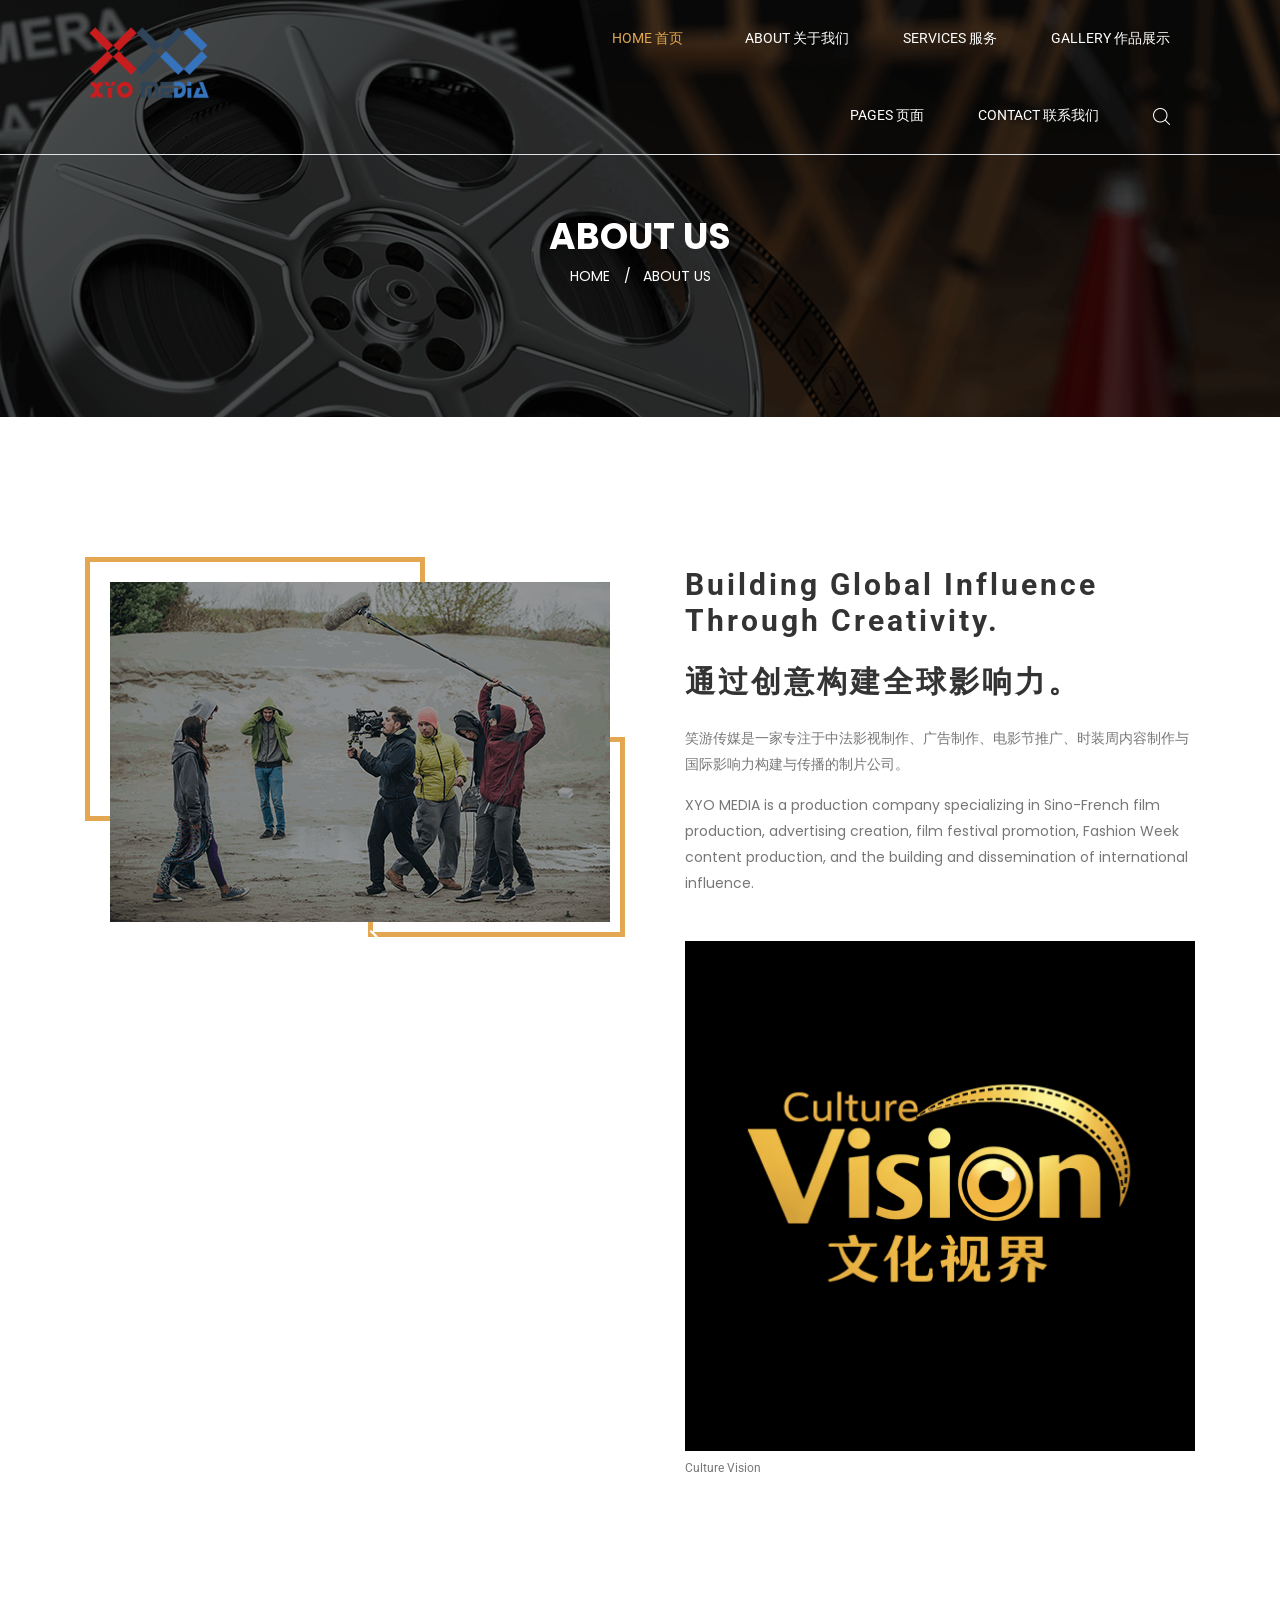
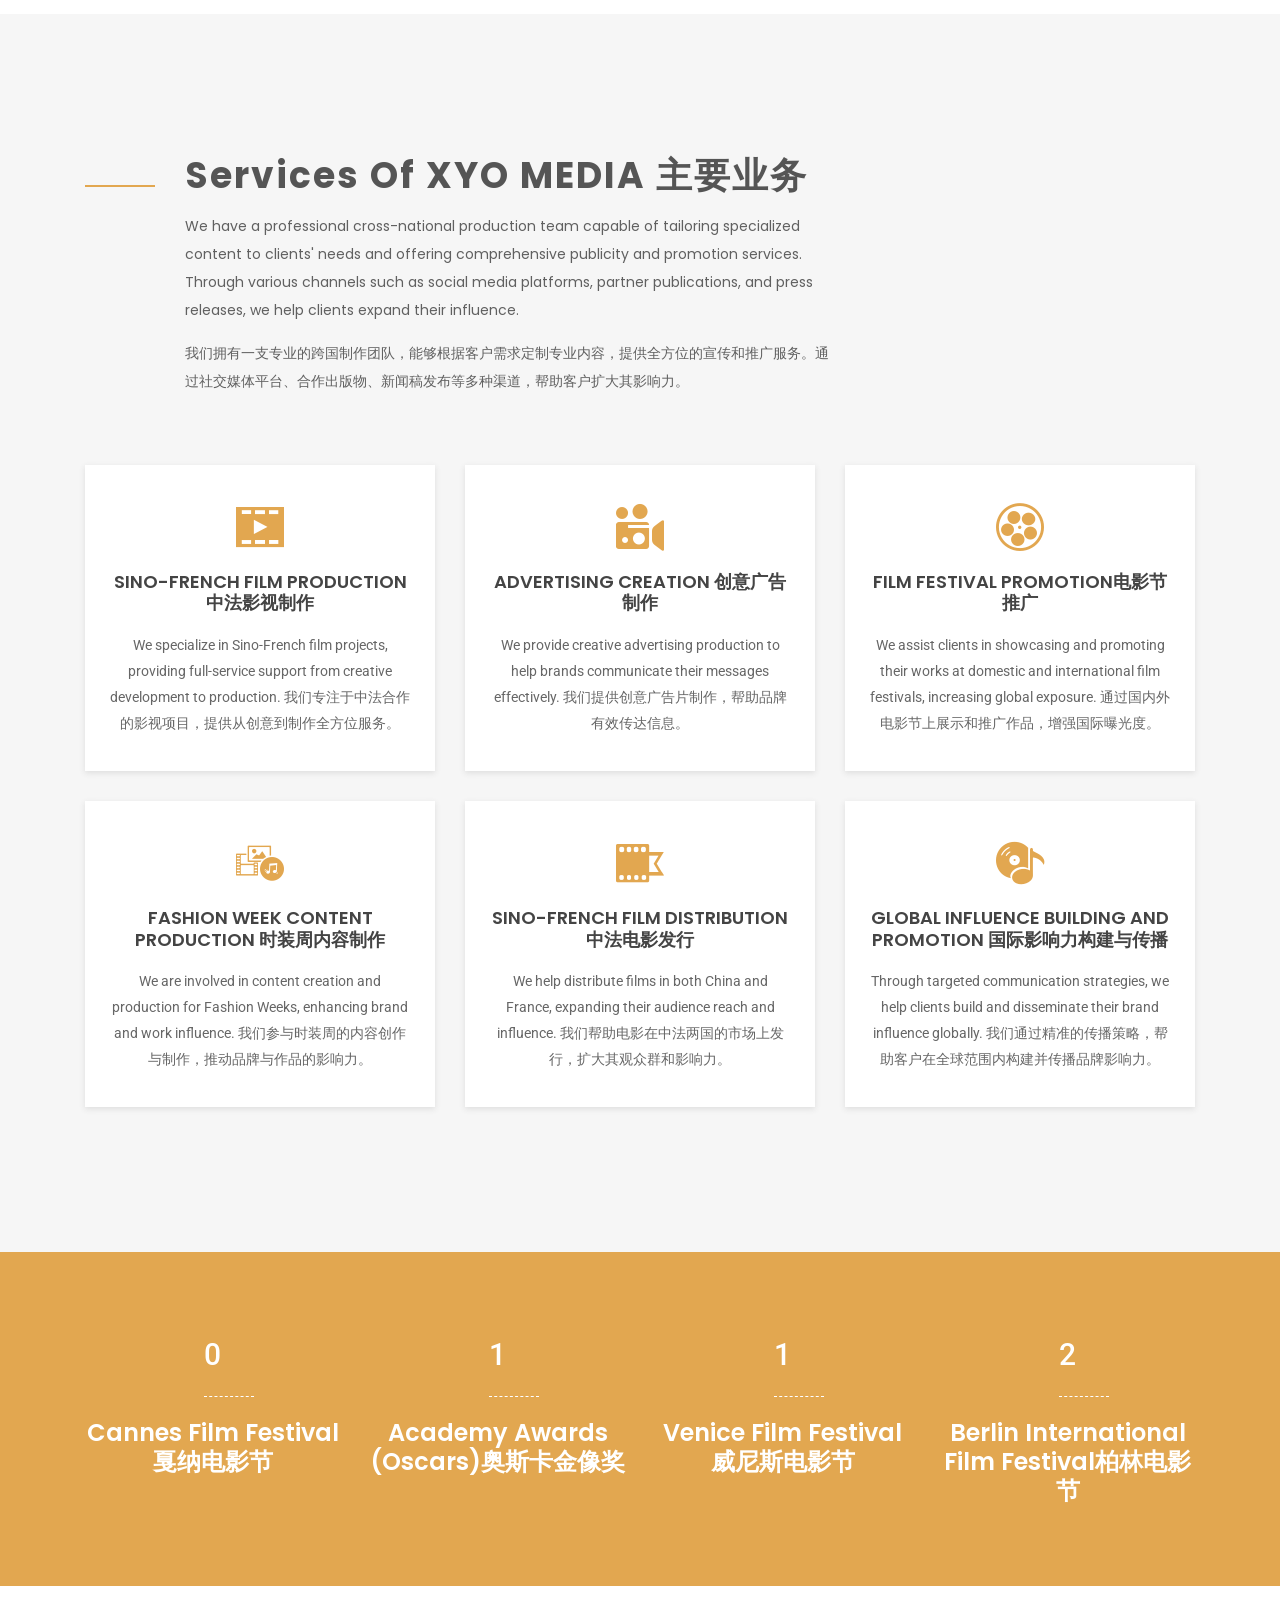
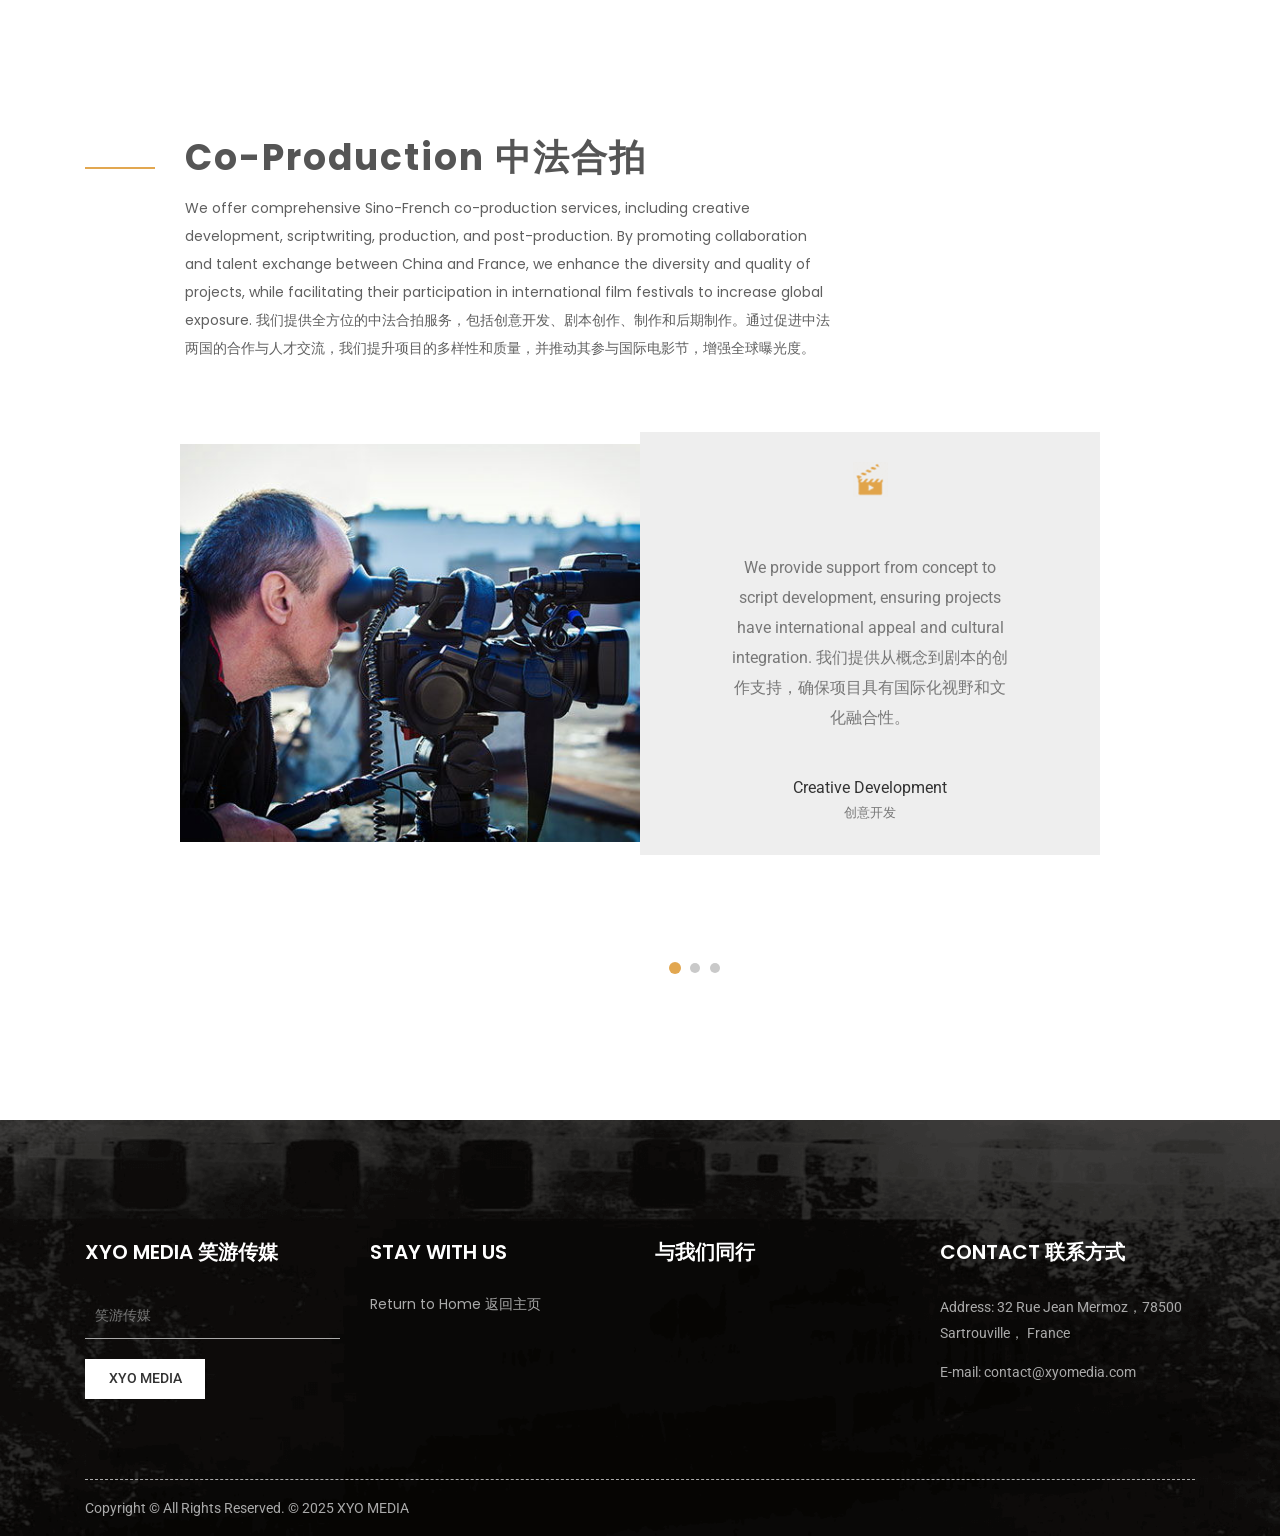
==== commit 2e7724b1: "Add files via upload" ====
--- a/about-us.html
+++ b/about-us.html
@@ -564,7 +564,7 @@
 												<p>Address: 32 Rue Jean Mermoz，78500 Sartrouville， France</p>
 											</li>
 											<li>
-												<p>E-mail: contact@xyo8.com</p>
+												<p>E-mail: contact@xyomedia.com</p>
 											</li>
 											<li>
 												<!-- <p>E-mail: contact@xyo8.com</p>-->
--- a/css/plugins.css
+++ b/css/plugins.css
@@ -0,0 +1,39 @@
+
+/**
+ * Owl Carousel v2.2.0
+ * Copyright 2013-2016 David Deutsch
+ * Licensed under MIT (https://github.com/OwlCarousel2/OwlCarousel2/blob/master/LICENSE)
+ */
+.owl-carousel,.owl-carousel .owl-item{-webkit-tap-highlight-color:transparent;position:relative}.owl-carousel{display:none;width:100%;z-index:1}.owl-carousel .owl-stage{position:relative;-ms-touch-action:pan-Y}.owl-carousel .owl-stage:after{content:".";display:block;clear:both;visibility:hidden;line-height:0;height:0}.owl-carousel .owl-stage-outer{position:relative;overflow:hidden;-webkit-transform:translate3d(0,0,0)}.owl-carousel .owl-item{min-height:1px;float:left;-webkit-backface-visibility:hidden;-webkit-touch-callout:none}.owl-carousel .owl-item img{display:block;width:100%;-webkit-transform-style:preserve-3d}.owl-carousel .owl-dots.disabled,.owl-carousel .owl-nav.disabled{display:none}.no-js .owl-carousel,.owl-carousel.owl-loaded{display:block}.owl-carousel .owl-dot,.owl-carousel .owl-nav .owl-next,.owl-carousel .owl-nav .owl-prev{cursor:pointer;cursor:hand;-webkit-user-select:none;-khtml-user-select:none;-moz-user-select:none;-ms-user-select:none;user-select:none}.owl-carousel.owl-loading{opacity:0;display:block}.owl-carousel.owl-hidden{opacity:0}.owl-carousel.owl-refresh .owl-item{visibility:hidden}.owl-carousel.owl-drag .owl-item{-webkit-user-select:none;-moz-user-select:none;-ms-user-select:none;user-select:none}.owl-carousel.owl-grab{cursor:move;cursor:grab}.owl-carousel.owl-rtl{direction:rtl}.owl-carousel.owl-rtl .owl-item{float:right}.owl-carousel .animated{-webkit-animation-duration:1s;animation-duration:1s;-webkit-animation-fill-mode:both;animation-fill-mode:both}.owl-carousel .owl-animated-in{z-index:0}.owl-carousel .owl-animated-out{z-index:1}.owl-carousel .fadeOut{-webkit-animation-name:fadeOut;animation-name:fadeOut}@-webkit-keyframes fadeOut{0%{opacity:1}100%{opacity:0}}@keyframes fadeOut{0%{opacity:1}100%{opacity:0}}.owl-height{transition:height .5s ease-in-out}.owl-carousel .owl-item .owl-lazy{opacity:0;transition:opacity .4s ease}.owl-carousel .owl-item img.owl-lazy{-webkit-transform-style:preserve-3d;transform-style:preserve-3d}.owl-carousel .owl-video-wrapper{position:relative;height:100%;background:#000}.owl-carousel .owl-video-play-icon{position:absolute;height:80px;width:80px;left:50%;top:50%;margin-left:-40px;margin-top:-40px;background:url(owl.video.play.png) no-repeat;cursor:pointer;z-index:1;-webkit-backface-visibility:hidden;transition:-webkit-transform .1s ease;transition:transform .1s ease}.owl-carousel .owl-video-play-icon:hover{-webkit-transform:scale(1.3,1.3);-ms-transform:scale(1.3,1.3);transform:scale(1.3,1.3)}.owl-carousel .owl-video-playing .owl-video-play-icon,.owl-carousel .owl-video-playing .owl-video-tn{display:none}.owl-carousel .owl-video-tn{opacity:0;height:100%;background-position:center center;background-repeat:no-repeat;background-size:contain;transition:opacity .4s ease}.owl-carousel .owl-video-frame{position:relative;z-index:1;height:100%;width:100%}
+
+
+/**
+ * Owl Carousel v2.2.0
+ * Copyright 2013-2016 David Deutsch
+ * Licensed under MIT (https://github.com/OwlCarousel2/OwlCarousel2/blob/master/LICENSE)
+ */
+.owl-theme .owl-dots,.owl-theme .owl-nav{text-align:center;-webkit-tap-highlight-color:transparent}.owl-theme .owl-nav{margin-top:10px}.owl-theme .owl-nav [class*=owl-]{color:#FFF;font-size:14px;margin:5px;padding:4px 7px;background:#D6D6D6;display:inline-block;cursor:pointer;border-radius:3px}.owl-theme .owl-nav [class*=owl-]:hover{background:#869791;color:#FFF;text-decoration:none}.owl-theme .owl-nav .disabled{opacity:.5;cursor:default}.owl-theme .owl-nav.disabled+.owl-dots{margin-top:10px}.owl-theme .owl-dots .owl-dot{display:inline-block;zoom:1}.owl-theme .owl-dots .owl-dot span{width:10px;height:10px;margin:5px 7px;background:#D6D6D6;display:block;-webkit-backface-visibility:visible;transition:opacity .2s ease;border-radius:30px}.owl-theme .owl-dots .owl-dot.active span,.owl-theme .owl-dots .owl-dot:hover span{background:#869791}
+
+
+
+
+/*
+ *
+ * animate.css
+ * http://daneden.me/animate
+ * Version - 3.5.1
+ *
+ */
+
+.animated{-webkit-animation-duration:1s;animation-duration:1s;-webkit-animation-fill-mode:both;animation-fill-mode:both}.animated.infinite{-webkit-animation-iteration-count:infinite;animation-iteration-count:infinite}.animated.hinge{-webkit-animation-duration:2s;animation-duration:2s}.animated.bounceIn,.animated.bounceOut,.animated.flipOutX,.animated.flipOutY{-webkit-animation-duration:.75s;animation-duration:.75s}@-webkit-keyframes bounce{0%,20%,53%,80%,to{-webkit-animation-timing-function:cubic-bezier(.215,.61,.355,1);animation-timing-function:cubic-bezier(.215,.61,.355,1);-webkit-transform:translateZ(0);transform:translateZ(0)}40%,43%{-webkit-transform:translate3d(0,-30px,0);transform:translate3d(0,-30px,0)}40%,43%,70%{-webkit-animation-timing-function:cubic-bezier(.755,.05,.855,.06);animation-timing-function:cubic-bezier(.755,.05,.855,.06)}70%{-webkit-transform:translate3d(0,-15px,0);transform:translate3d(0,-15px,0)}90%{-webkit-transform:translate3d(0,-4px,0);transform:translate3d(0,-4px,0)}}@keyframes bounce{0%,20%,53%,80%,to{-webkit-animation-timing-function:cubic-bezier(.215,.61,.355,1);animation-timing-function:cubic-bezier(.215,.61,.355,1);-webkit-transform:translateZ(0);transform:translateZ(0)}40%,43%{-webkit-transform:translate3d(0,-30px,0);transform:translate3d(0,-30px,0)}40%,43%,70%{-webkit-animation-timing-function:cubic-bezier(.755,.05,.855,.06);animation-timing-function:cubic-bezier(.755,.05,.855,.06)}70%{-webkit-transform:translate3d(0,-15px,0);transform:translate3d(0,-15px,0)}90%{-webkit-transform:translate3d(0,-4px,0);transform:translate3d(0,-4px,0)}}.bounce{-webkit-animation-name:bounce;animation-name:bounce;-webkit-transform-origin:center bottom;transform-origin:center bottom}@-webkit-keyframes flash{0%,50%,to{opacity:1}25%,75%{opacity:0}}@keyframes flash{0%,50%,to{opacity:1}25%,75%{opacity:0}}.flash{-webkit-animation-name:flash;animation-name:flash}@-webkit-keyframes pulse{0%{-webkit-transform:scaleX(1);transform:scaleX(1)}50%{-webkit-transform:scale3d(1.05,1.05,1.05);transform:scale3d(1.05,1.05,1.05)}to{-webkit-transform:scaleX(1);transform:scaleX(1)}}@keyframes pulse{0%{-webkit-transform:scaleX(1);transform:scaleX(1)}50%{-webkit-transform:scale3d(1.05,1.05,1.05);transform:scale3d(1.05,1.05,1.05)}to{-webkit-transform:scaleX(1);transform:scaleX(1)}}.pulse{-webkit-animation-name:pulse;animation-name:pulse}@-webkit-keyframes rubberBand{0%{-webkit-transform:scaleX(1);transform:scaleX(1)}30%{-webkit-transform:scale3d(1.25,.75,1);transform:scale3d(1.25,.75,1)}40%{-webkit-transform:scale3d(.75,1.25,1);transform:scale3d(.75,1.25,1)}50%{-webkit-transform:scale3d(1.15,.85,1);transform:scale3d(1.15,.85,1)}65%{-webkit-transform:scale3d(.95,1.05,1);transform:scale3d(.95,1.05,1)}75%{-webkit-transform:scale3d(1.05,.95,1);transform:scale3d(1.05,.95,1)}to{-webkit-transform:scaleX(1);transform:scaleX(1)}}@keyframes rubberBand{0%{-webkit-transform:scaleX(1);transform:scaleX(1)}30%{-webkit-transform:scale3d(1.25,.75,1);transform:scale3d(1.25,.75,1)}40%{-webkit-transform:scale3d(.75,1.25,1);transform:scale3d(.75,1.25,1)}50%{-webkit-transform:scale3d(1.15,.85,1);transform:scale3d(1.15,.85,1)}65%{-webkit-transform:scale3d(.95,1.05,1);transform:scale3d(.95,1.05,1)}75%{-webkit-transform:scale3d(1.05,.95,1);transform:scale3d(1.05,.95,1)}to{-webkit-transform:scaleX(1);transform:scaleX(1)}}.rubberBand{-webkit-animation-name:rubberBand;animation-name:rubberBand}@-webkit-keyframes shake{0%,to{-webkit-transform:translateZ(0);transform:translateZ(0)}10%,30%,50%,70%,90%{-webkit-transform:translate3d(-10px,0,0);transform:translate3d(-10px,0,0)}20%,40%,60%,80%{-webkit-transform:translate3d(10px,0,0);transform:translate3d(10px,0,0)}}@keyframes shake{0%,to{-webkit-transform:translateZ(0);transform:translateZ(0)}10%,30%,50%,70%,90%{-webkit-transform:translate3d(-10px,0,0);transform:translate3d(-10px,0,0)}20%,40%,60%,80%{-webkit-transform:translate3d(10px,0,0);transform:translate3d(10px,0,0)}}.shake{-webkit-animation-name:shake;animation-name:shake}@-webkit-keyframes headShake{0%{-webkit-transform:translateX(0);transform:translateX(0)}6.5%{-webkit-transform:translateX(-6px) rotateY(-9deg);transform:translateX(-6px) rotateY(-9deg)}18.5%{-webkit-transform:translateX(5px) rotateY(7deg);transform:translateX(5px) rotateY(7deg)}31.5%{-webkit-transform:translateX(-3px) rotateY(-5deg);transform:translateX(-3px) rotateY(-5deg)}43.5%{-webkit-transform:translateX(2px) rotateY(3deg);transform:translateX(2px) rotateY(3deg)}50%{-webkit-transform:translateX(0);transform:translateX(0)}}@keyframes headShake{0%{-webkit-transform:translateX(0);transform:translateX(0)}6.5%{-webkit-transform:translateX(-6px) rotateY(-9deg);transform:translateX(-6px) rotateY(-9deg)}18.5%{-webkit-transform:translateX(5px) rotateY(7deg);transform:translateX(5px) rotateY(7deg)}31.5%{-webkit-transform:translateX(-3px) rotateY(-5deg);transform:translateX(-3px) rotateY(-5deg)}43.5%{-webkit-transform:translateX(2px) rotateY(3deg);transform:translateX(2px) rotateY(3deg)}50%{-webkit-transform:translateX(0);transform:translateX(0)}}.headShake{-webkit-animation-timing-function:ease-in-out;animation-timing-function:ease-in-out;-webkit-animation-name:headShake;animation-name:headShake}@-webkit-keyframes swing{20%{-webkit-transform:rotate(15deg);transform:rotate(15deg)}40%{-webkit-transform:rotate(-10deg);transform:rotate(-10deg)}60%{-webkit-transform:rotate(5deg);transform:rotate(5deg)}80%{-webkit-transform:rotate(-5deg);transform:rotate(-5deg)}to{-webkit-transform:rotate(0deg);transform:rotate(0deg)}}@keyframes swing{20%{-webkit-transform:rotate(15deg);transform:rotate(15deg)}40%{-webkit-transform:rotate(-10deg);transform:rotate(-10deg)}60%{-webkit-transform:rotate(5deg);transform:rotate(5deg)}80%{-webkit-transform:rotate(-5deg);transform:rotate(-5deg)}to{-webkit-transform:rotate(0deg);transform:rotate(0deg)}}.swing{-webkit-transform-origin:top center;transform-origin:top center;-webkit-animation-name:swing;animation-name:swing}@-webkit-keyframes tada{0%{-webkit-transform:scaleX(1);transform:scaleX(1)}10%,20%{-webkit-transform:scale3d(.9,.9,.9) rotate(-3deg);transform:scale3d(.9,.9,.9) rotate(-3deg)}30%,50%,70%,90%{-webkit-transform:scale3d(1.1,1.1,1.1) rotate(3deg);transform:scale3d(1.1,1.1,1.1) rotate(3deg)}40%,60%,80%{-webkit-transform:scale3d(1.1,1.1,1.1) rotate(-3deg);transform:scale3d(1.1,1.1,1.1) rotate(-3deg)}to{-webkit-transform:scaleX(1);transform:scaleX(1)}}@keyframes tada{0%{-webkit-transform:scaleX(1);transform:scaleX(1)}10%,20%{-webkit-transform:scale3d(.9,.9,.9) rotate(-3deg);transform:scale3d(.9,.9,.9) rotate(-3deg)}30%,50%,70%,90%{-webkit-transform:scale3d(1.1,1.1,1.1) rotate(3deg);transform:scale3d(1.1,1.1,1.1) rotate(3deg)}40%,60%,80%{-webkit-transform:scale3d(1.1,1.1,1.1) rotate(-3deg);transform:scale3d(1.1,1.1,1.1) rotate(-3deg)}to{-webkit-transform:scaleX(1);transform:scaleX(1)}}.tada{-webkit-animation-name:tada;animation-name:tada}@-webkit-keyframes wobble{0%{-webkit-transform:none;transform:none}15%{-webkit-transform:translate3d(-25%,0,0) rotate(-5deg);transform:translate3d(-25%,0,0) rotate(-5deg)}30%{-webkit-transform:translate3d(20%,0,0) rotate(3deg);transform:translate3d(20%,0,0) rotate(3deg)}45%{-webkit-transform:translate3d(-15%,0,0) rotate(-3deg);transform:translate3d(-15%,0,0) rotate(-3deg)}60%{-webkit-transform:translate3d(10%,0,0) rotate(2deg);transform:translate3d(10%,0,0) rotate(2deg)}75%{-webkit-transform:translate3d(-5%,0,0) rotate(-1deg);transform:translate3d(-5%,0,0) rotate(-1deg)}to{-webkit-transform:none;transform:none}}@keyframes wobble{0%{-webkit-transform:none;transform:none}15%{-webkit-transform:translate3d(-25%,0,0) rotate(-5deg);transform:translate3d(-25%,0,0) rotate(-5deg)}30%{-webkit-transform:translate3d(20%,0,0) rotate(3deg);transform:translate3d(20%,0,0) rotate(3deg)}45%{-webkit-transform:translate3d(-15%,0,0) rotate(-3deg);transform:translate3d(-15%,0,0) rotate(-3deg)}60%{-webkit-transform:translate3d(10%,0,0) rotate(2deg);transform:translate3d(10%,0,0) rotate(2deg)}75%{-webkit-transform:translate3d(-5%,0,0) rotate(-1deg);transform:translate3d(-5%,0,0) rotate(-1deg)}to{-webkit-transform:none;transform:none}}.wobble{-webkit-animation-name:wobble;animation-name:wobble}@-webkit-keyframes jello{0%,11.1%,to{-webkit-transform:none;transform:none}22.2%{-webkit-transform:skewX(-12.5deg) skewY(-12.5deg);transform:skewX(-12.5deg) skewY(-12.5deg)}33.3%{-webkit-transform:skewX(6.25deg) skewY(6.25deg);transform:skewX(6.25deg) skewY(6.25deg)}44.4%{-webkit-transform:skewX(-3.125deg) skewY(-3.125deg);transform:skewX(-3.125deg) skewY(-3.125deg)}55.5%{-webkit-transform:skewX(1.5625deg) skewY(1.5625deg);transform:skewX(1.5625deg) skewY(1.5625deg)}66.6%{-webkit-transform:skewX(-.78125deg) skewY(-.78125deg);transform:skewX(-.78125deg) skewY(-.78125deg)}77.7%{-webkit-transform:skewX(.390625deg) skewY(.390625deg);transform:skewX(.390625deg) skewY(.390625deg)}88.8%{-webkit-transform:skewX(-.1953125deg) skewY(-.1953125deg);transform:skewX(-.1953125deg) skewY(-.1953125deg)}}@keyframes jello{0%,11.1%,to{-webkit-transform:none;transform:none}22.2%{-webkit-transform:skewX(-12.5deg) skewY(-12.5deg);transform:skewX(-12.5deg) skewY(-12.5deg)}33.3%{-webkit-transform:skewX(6.25deg) skewY(6.25deg);transform:skewX(6.25deg) skewY(6.25deg)}44.4%{-webkit-transform:skewX(-3.125deg) skewY(-3.125deg);transform:skewX(-3.125deg) skewY(-3.125deg)}55.5%{-webkit-transform:skewX(1.5625deg) skewY(1.5625deg);transform:skewX(1.5625deg) skewY(1.5625deg)}66.6%{-webkit-transform:skewX(-.78125deg) skewY(-.78125deg);transform:skewX(-.78125deg) skewY(-.78125deg)}77.7%{-webkit-transform:skewX(.390625deg) skewY(.390625deg);transform:skewX(.390625deg) skewY(.390625deg)}88.8%{-webkit-transform:skewX(-.1953125deg) skewY(-.1953125deg);transform:skewX(-.1953125deg) skewY(-.1953125deg)}}.jello{-webkit-animation-name:jello;animation-name:jello;-webkit-transform-origin:center;transform-origin:center}@-webkit-keyframes bounceIn{0%,20%,40%,60%,80%,to{-webkit-animation-timing-function:cubic-bezier(.215,.61,.355,1);animation-timing-function:cubic-bezier(.215,.61,.355,1)}0%{opacity:0;-webkit-transform:scale3d(.3,.3,.3);transform:scale3d(.3,.3,.3)}20%{-webkit-transform:scale3d(1.1,1.1,1.1);transform:scale3d(1.1,1.1,1.1)}40%{-webkit-transform:scale3d(.9,.9,.9);transform:scale3d(.9,.9,.9)}60%{opacity:1;-webkit-transform:scale3d(1.03,1.03,1.03);transform:scale3d(1.03,1.03,1.03)}80%{-webkit-transform:scale3d(.97,.97,.97);transform:scale3d(.97,.97,.97)}to{opacity:1;-webkit-transform:scaleX(1);transform:scaleX(1)}}@keyframes bounceIn{0%,20%,40%,60%,80%,to{-webkit-animation-timing-function:cubic-bezier(.215,.61,.355,1);animation-timing-function:cubic-bezier(.215,.61,.355,1)}0%{opacity:0;-webkit-transform:scale3d(.3,.3,.3);transform:scale3d(.3,.3,.3)}20%{-webkit-transform:scale3d(1.1,1.1,1.1);transform:scale3d(1.1,1.1,1.1)}40%{-webkit-transform:scale3d(.9,.9,.9);transform:scale3d(.9,.9,.9)}60%{opacity:1;-webkit-transform:scale3d(1.03,1.03,1.03);transform:scale3d(1.03,1.03,1.03)}80%{-webkit-transform:scale3d(.97,.97,.97);transform:scale3d(.97,.97,.97)}to{opacity:1;-webkit-transform:scaleX(1);transform:scaleX(1)}}.bounceIn{-webkit-animation-name:bounceIn;animation-name:bounceIn}@-webkit-keyframes bounceInDown{0%,60%,75%,90%,to{-webkit-animation-timing-function:cubic-bezier(.215,.61,.355,1);animation-timing-function:cubic-bezier(.215,.61,.355,1)}0%{opacity:0;-webkit-transform:translate3d(0,-3000px,0);transform:translate3d(0,-3000px,0)}60%{opacity:1;-webkit-transform:translate3d(0,25px,0);transform:translate3d(0,25px,0)}75%{-webkit-transform:translate3d(0,-10px,0);transform:translate3d(0,-10px,0)}90%{-webkit-transform:translate3d(0,5px,0);transform:translate3d(0,5px,0)}to{-webkit-transform:none;transform:none}}@keyframes bounceInDown{0%,60%,75%,90%,to{-webkit-animation-timing-function:cubic-bezier(.215,.61,.355,1);animation-timing-function:cubic-bezier(.215,.61,.355,1)}0%{opacity:0;-webkit-transform:translate3d(0,-3000px,0);transform:translate3d(0,-3000px,0)}60%{opacity:1;-webkit-transform:translate3d(0,25px,0);transform:translate3d(0,25px,0)}75%{-webkit-transform:translate3d(0,-10px,0);transform:translate3d(0,-10px,0)}90%{-webkit-transform:translate3d(0,5px,0);transform:translate3d(0,5px,0)}to{-webkit-transform:none;transform:none}}.bounceInDown{-webkit-animation-name:bounceInDown;animation-name:bounceInDown}@-webkit-keyframes bounceInLeft{0%,60%,75%,90%,to{-webkit-animation-timing-function:cubic-bezier(.215,.61,.355,1);animation-timing-function:cubic-bezier(.215,.61,.355,1)}0%{opacity:0;-webkit-transform:translate3d(-3000px,0,0);transform:translate3d(-3000px,0,0)}60%{opacity:1;-webkit-transform:translate3d(25px,0,0);transform:translate3d(25px,0,0)}75%{-webkit-transform:translate3d(-10px,0,0);transform:translate3d(-10px,0,0)}90%{-webkit-transform:translate3d(5px,0,0);transform:translate3d(5px,0,0)}to{-webkit-transform:none;transform:none}}@keyframes bounceInLeft{0%,60%,75%,90%,to{-webkit-animation-timing-function:cubic-bezier(.215,.61,.355,1);animation-timing-function:cubic-bezier(.215,.61,.355,1)}0%{opacity:0;-webkit-transform:translate3d(-3000px,0,0);transform:translate3d(-3000px,0,0)}60%{opacity:1;-webkit-transform:translate3d(25px,0,0);transform:translate3d(25px,0,0)}75%{-webkit-transform:translate3d(-10px,0,0);transform:translate3d(-10px,0,0)}90%{-webkit-transform:translate3d(5px,0,0);transform:translate3d(5px,0,0)}to{-webkit-transform:none;transform:none}}.bounceInLeft{-webkit-animation-name:bounceInLeft;animation-name:bounceInLeft}@-webkit-keyframes bounceInRight{0%,60%,75%,90%,to{-webkit-animation-timing-function:cubic-bezier(.215,.61,.355,1);animation-timing-function:cubic-bezier(.215,.61,.355,1)}0%{opacity:0;-webkit-transform:translate3d(3000px,0,0);transform:translate3d(3000px,0,0)}60%{opacity:1;-webkit-transform:translate3d(-25px,0,0);transform:translate3d(-25px,0,0)}75%{-webkit-transform:translate3d(10px,0,0);transform:translate3d(10px,0,0)}90%{-webkit-transform:translate3d(-5px,0,0);transform:translate3d(-5px,0,0)}to{-webkit-transform:none;transform:none}}@keyframes bounceInRight{0%,60%,75%,90%,to{-webkit-animation-timing-function:cubic-bezier(.215,.61,.355,1);animation-timing-function:cubic-bezier(.215,.61,.355,1)}0%{opacity:0;-webkit-transform:translate3d(3000px,0,0);transform:translate3d(3000px,0,0)}60%{opacity:1;-webkit-transform:translate3d(-25px,0,0);transform:translate3d(-25px,0,0)}75%{-webkit-transform:translate3d(10px,0,0);transform:translate3d(10px,0,0)}90%{-webkit-transform:translate3d(-5px,0,0);transform:translate3d(-5px,0,0)}to{-webkit-transform:none;transform:none}}.bounceInRight{-webkit-animation-name:bounceInRight;animation-name:bounceInRight}@-webkit-keyframes bounceInUp{0%,60%,75%,90%,to{-webkit-animation-timing-function:cubic-bezier(.215,.61,.355,1);animation-timing-function:cubic-bezier(.215,.61,.355,1)}0%{opacity:0;-webkit-transform:translate3d(0,3000px,0);transform:translate3d(0,3000px,0)}60%{opacity:1;-webkit-transform:translate3d(0,-20px,0);transform:translate3d(0,-20px,0)}75%{-webkit-transform:translate3d(0,10px,0);transform:translate3d(0,10px,0)}90%{-webkit-transform:translate3d(0,-5px,0);transform:translate3d(0,-5px,0)}to{-webkit-transform:translateZ(0);transform:translateZ(0)}}@keyframes bounceInUp{0%,60%,75%,90%,to{-webkit-animation-timing-function:cubic-bezier(.215,.61,.355,1);animation-timing-function:cubic-bezier(.215,.61,.355,1)}0%{opacity:0;-webkit-transform:translate3d(0,3000px,0);transform:translate3d(0,3000px,0)}60%{opacity:1;-webkit-transform:translate3d(0,-20px,0);transform:translate3d(0,-20px,0)}75%{-webkit-transform:translate3d(0,10px,0);transform:translate3d(0,10px,0)}90%{-webkit-transform:translate3d(0,-5px,0);transform:translate3d(0,-5px,0)}to{-webkit-transform:translateZ(0);transform:translateZ(0)}}.bounceInUp{-webkit-animation-name:bounceInUp;animation-name:bounceInUp}@-webkit-keyframes bounceOut{20%{-webkit-transform:scale3d(.9,.9,.9);transform:scale3d(.9,.9,.9)}50%,55%{opacity:1;-webkit-transform:scale3d(1.1,1.1,1.1);transform:scale3d(1.1,1.1,1.1)}to{opacity:0;-webkit-transform:scale3d(.3,.3,.3);transform:scale3d(.3,.3,.3)}}@keyframes bounceOut{20%{-webkit-transform:scale3d(.9,.9,.9);transform:scale3d(.9,.9,.9)}50%,55%{opacity:1;-webkit-transform:scale3d(1.1,1.1,1.1);transform:scale3d(1.1,1.1,1.1)}to{opacity:0;-webkit-transform:scale3d(.3,.3,.3);transform:scale3d(.3,.3,.3)}}.bounceOut{-webkit-animation-name:bounceOut;animation-name:bounceOut}@-webkit-keyframes bounceOutDown{20%{-webkit-transform:translate3d(0,10px,0);transform:translate3d(0,10px,0)}40%,45%{opacity:1;-webkit-transform:translate3d(0,-20px,0);transform:translate3d(0,-20px,0)}to{opacity:0;-webkit-transform:translate3d(0,2000px,0);transform:translate3d(0,2000px,0)}}@keyframes bounceOutDown{20%{-webkit-transform:translate3d(0,10px,0);transform:translate3d(0,10px,0)}40%,45%{opacity:1;-webkit-transform:translate3d(0,-20px,0);transform:translate3d(0,-20px,0)}to{opacity:0;-webkit-transform:translate3d(0,2000px,0);transform:translate3d(0,2000px,0)}}.bounceOutDown{-webkit-animation-name:bounceOutDown;animation-name:bounceOutDown}@-webkit-keyframes bounceOutLeft{20%{opacity:1;-webkit-transform:translate3d(20px,0,0);transform:translate3d(20px,0,0)}to{opacity:0;-webkit-transform:translate3d(-2000px,0,0);transform:translate3d(-2000px,0,0)}}@keyframes bounceOutLeft{20%{opacity:1;-webkit-transform:translate3d(20px,0,0);transform:translate3d(20px,0,0)}to{opacity:0;-webkit-transform:translate3d(-2000px,0,0);transform:translate3d(-2000px,0,0)}}.bounceOutLeft{-webkit-animation-name:bounceOutLeft;animation-name:bounceOutLeft}@-webkit-keyframes bounceOutRight{20%{opacity:1;-webkit-transform:translate3d(-20px,0,0);transform:translate3d(-20px,0,0)}to{opacity:0;-webkit-transform:translate3d(2000px,0,0);transform:translate3d(2000px,0,0)}}@keyframes bounceOutRight{20%{opacity:1;-webkit-transform:translate3d(-20px,0,0);transform:translate3d(-20px,0,0)}to{opacity:0;-webkit-transform:translate3d(2000px,0,0);transform:translate3d(2000px,0,0)}}.bounceOutRight{-webkit-animation-name:bounceOutRight;animation-name:bounceOutRight}@-webkit-keyframes bounceOutUp{20%{-webkit-transform:translate3d(0,-10px,0);transform:translate3d(0,-10px,0)}40%,45%{opacity:1;-webkit-transform:translate3d(0,20px,0);transform:translate3d(0,20px,0)}to{opacity:0;-webkit-transform:translate3d(0,-2000px,0);transform:translate3d(0,-2000px,0)}}@keyframes bounceOutUp{20%{-webkit-transform:translate3d(0,-10px,0);transform:translate3d(0,-10px,0)}40%,45%{opacity:1;-webkit-transform:translate3d(0,20px,0);transform:translate3d(0,20px,0)}to{opacity:0;-webkit-transform:translate3d(0,-2000px,0);transform:translate3d(0,-2000px,0)}}.bounceOutUp{-webkit-animation-name:bounceOutUp;animation-name:bounceOutUp}@-webkit-keyframes fadeIn{0%{opacity:0}to{opacity:1}}@keyframes fadeIn{0%{opacity:0}to{opacity:1}}.fadeIn{-webkit-animation-name:fadeIn;animation-name:fadeIn}@-webkit-keyframes fadeInDown{0%{opacity:0;-webkit-transform:translate3d(0,-100%,0);transform:translate3d(0,-100%,0)}to{opacity:1;-webkit-transform:none;transform:none}}@keyframes fadeInDown{0%{opacity:0;-webkit-transform:translate3d(0,-100%,0);transform:translate3d(0,-100%,0)}to{opacity:1;-webkit-transform:none;transform:none}}.fadeInDown{-webkit-animation-name:fadeInDown;animation-name:fadeInDown}@-webkit-keyframes fadeInDownBig{0%{opacity:0;-webkit-transform:translate3d(0,-2000px,0);transform:translate3d(0,-2000px,0)}to{opacity:1;-webkit-transform:none;transform:none}}@keyframes fadeInDownBig{0%{opacity:0;-webkit-transform:translate3d(0,-2000px,0);transform:translate3d(0,-2000px,0)}to{opacity:1;-webkit-transform:none;transform:none}}.fadeInDownBig{-webkit-animation-name:fadeInDownBig;animation-name:fadeInDownBig}@-webkit-keyframes fadeInLeft{0%{opacity:0;-webkit-transform:translate3d(-100%,0,0);transform:translate3d(-100%,0,0)}to{opacity:1;-webkit-transform:none;transform:none}}@keyframes fadeInLeft{0%{opacity:0;-webkit-transform:translate3d(-100%,0,0);transform:translate3d(-100%,0,0)}to{opacity:1;-webkit-transform:none;transform:none}}.fadeInLeft{-webkit-animation-name:fadeInLeft;animation-name:fadeInLeft}@-webkit-keyframes fadeInLeftBig{0%{opacity:0;-webkit-transform:translate3d(-2000px,0,0);transform:translate3d(-2000px,0,0)}to{opacity:1;-webkit-transform:none;transform:none}}@keyframes fadeInLeftBig{0%{opacity:0;-webkit-transform:translate3d(-2000px,0,0);transform:translate3d(-2000px,0,0)}to{opacity:1;-webkit-transform:none;transform:none}}.fadeInLeftBig{-webkit-animation-name:fadeInLeftBig;animation-name:fadeInLeftBig}@-webkit-keyframes fadeInRight{0%{opacity:0;-webkit-transform:translate3d(100%,0,0);transform:translate3d(100%,0,0)}to{opacity:1;-webkit-transform:none;transform:none}}@keyframes fadeInRight{0%{opacity:0;-webkit-transform:translate3d(100%,0,0);transform:translate3d(100%,0,0)}to{opacity:1;-webkit-transform:none;transform:none}}.fadeInRight{-webkit-animation-name:fadeInRight;animation-name:fadeInRight}@-webkit-keyframes fadeInRightBig{0%{opacity:0;-webkit-transform:translate3d(2000px,0,0);transform:translate3d(2000px,0,0)}to{opacity:1;-webkit-transform:none;transform:none}}@keyframes fadeInRightBig{0%{opacity:0;-webkit-transform:translate3d(2000px,0,0);transform:translate3d(2000px,0,0)}to{opacity:1;-webkit-transform:none;transform:none}}.fadeInRightBig{-webkit-animation-name:fadeInRightBig;animation-name:fadeInRightBig}@-webkit-keyframes fadeInUp{0%{opacity:0;-webkit-transform:translate3d(0,100%,0);transform:translate3d(0,100%,0)}to{opacity:1;-webkit-transform:none;transform:none}}@keyframes fadeInUp{0%{opacity:0;-webkit-transform:translate3d(0,100%,0);transform:translate3d(0,100%,0)}to{opacity:1;-webkit-transform:none;transform:none}}.fadeInUp{-webkit-animation-name:fadeInUp;animation-name:fadeInUp}@-webkit-keyframes fadeInUpBig{0%{opacity:0;-webkit-transform:translate3d(0,2000px,0);transform:translate3d(0,2000px,0)}to{opacity:1;-webkit-transform:none;transform:none}}@keyframes fadeInUpBig{0%{opacity:0;-webkit-transform:translate3d(0,2000px,0);transform:translate3d(0,2000px,0)}to{opacity:1;-webkit-transform:none;transform:none}}.fadeInUpBig{-webkit-animation-name:fadeInUpBig;animation-name:fadeInUpBig}@-webkit-keyframes fadeOut{0%{opacity:1}to{opacity:0}}@keyframes fadeOut{0%{opacity:1}to{opacity:0}}.fadeOut{-webkit-animation-name:fadeOut;animation-name:fadeOut}@-webkit-keyframes fadeOutDown{0%{opacity:1}to{opacity:0;-webkit-transform:translate3d(0,100%,0);transform:translate3d(0,100%,0)}}@keyframes fadeOutDown{0%{opacity:1}to{opacity:0;-webkit-transform:translate3d(0,100%,0);transform:translate3d(0,100%,0)}}.fadeOutDown{-webkit-animation-name:fadeOutDown;animation-name:fadeOutDown}@-webkit-keyframes fadeOutDownBig{0%{opacity:1}to{opacity:0;-webkit-transform:translate3d(0,2000px,0);transform:translate3d(0,2000px,0)}}@keyframes fadeOutDownBig{0%{opacity:1}to{opacity:0;-webkit-transform:translate3d(0,2000px,0);transform:translate3d(0,2000px,0)}}.fadeOutDownBig{-webkit-animation-name:fadeOutDownBig;animation-name:fadeOutDownBig}@-webkit-keyframes fadeOutLeft{0%{opacity:1}to{opacity:0;-webkit-transform:translate3d(-100%,0,0);transform:translate3d(-100%,0,0)}}@keyframes fadeOutLeft{0%{opacity:1}to{opacity:0;-webkit-transform:translate3d(-100%,0,0);transform:translate3d(-100%,0,0)}}.fadeOutLeft{-webkit-animation-name:fadeOutLeft;animation-name:fadeOutLeft}@-webkit-keyframes fadeOutLeftBig{0%{opacity:1}to{opacity:0;-webkit-transform:translate3d(-2000px,0,0);transform:translate3d(-2000px,0,0)}}@keyframes fadeOutLeftBig{0%{opacity:1}to{opacity:0;-webkit-transform:translate3d(-2000px,0,0);transform:translate3d(-2000px,0,0)}}.fadeOutLeftBig{-webkit-animation-name:fadeOutLeftBig;animation-name:fadeOutLeftBig}@-webkit-keyframes fadeOutRight{0%{opacity:1}to{opacity:0;-webkit-transform:translate3d(100%,0,0);transform:translate3d(100%,0,0)}}@keyframes fadeOutRight{0%{opacity:1}to{opacity:0;-webkit-transform:translate3d(100%,0,0);transform:translate3d(100%,0,0)}}.fadeOutRight{-webkit-animation-name:fadeOutRight;animation-name:fadeOutRight}@-webkit-keyframes fadeOutRightBig{0%{opacity:1}to{opacity:0;-webkit-transform:translate3d(2000px,0,0);transform:translate3d(2000px,0,0)}}@keyframes fadeOutRightBig{0%{opacity:1}to{opacity:0;-webkit-transform:translate3d(2000px,0,0);transform:translate3d(2000px,0,0)}}.fadeOutRightBig{-webkit-animation-name:fadeOutRightBig;animation-name:fadeOutRightBig}@-webkit-keyframes fadeOutUp{0%{opacity:1}to{opacity:0;-webkit-transform:translate3d(0,-100%,0);transform:translate3d(0,-100%,0)}}@keyframes fadeOutUp{0%{opacity:1}to{opacity:0;-webkit-transform:translate3d(0,-100%,0);transform:translate3d(0,-100%,0)}}.fadeOutUp{-webkit-animation-name:fadeOutUp;animation-name:fadeOutUp}@-webkit-keyframes fadeOutUpBig{0%{opacity:1}to{opacity:0;-webkit-transform:translate3d(0,-2000px,0);transform:translate3d(0,-2000px,0)}}@keyframes fadeOutUpBig{0%{opacity:1}to{opacity:0;-webkit-transform:translate3d(0,-2000px,0);transform:translate3d(0,-2000px,0)}}.fadeOutUpBig{-webkit-animation-name:fadeOutUpBig;animation-name:fadeOutUpBig}@-webkit-keyframes flip{0%{-webkit-transform:perspective(400px) rotateY(-1turn);transform:perspective(400px) rotateY(-1turn)}0%,40%{-webkit-animation-timing-function:ease-out;animation-timing-function:ease-out}40%{-webkit-transform:perspective(400px) translateZ(150px) rotateY(-190deg);transform:perspective(400px) translateZ(150px) rotateY(-190deg)}50%{-webkit-transform:perspective(400px) translateZ(150px) rotateY(-170deg);transform:perspective(400px) translateZ(150px) rotateY(-170deg)}50%,80%{-webkit-animation-timing-function:ease-in;animation-timing-function:ease-in}80%{-webkit-transform:perspective(400px) scale3d(.95,.95,.95);transform:perspective(400px) scale3d(.95,.95,.95)}to{-webkit-transform:perspective(400px);transform:perspective(400px);-webkit-animation-timing-function:ease-in;animation-timing-function:ease-in}}@keyframes flip{0%{-webkit-transform:perspective(400px) rotateY(-1turn);transform:perspective(400px) rotateY(-1turn)}0%,40%{-webkit-animation-timing-function:ease-out;animation-timing-function:ease-out}40%{-webkit-transform:perspective(400px) translateZ(150px) rotateY(-190deg);transform:perspective(400px) translateZ(150px) rotateY(-190deg)}50%{-webkit-transform:perspective(400px) translateZ(150px) rotateY(-170deg);transform:perspective(400px) translateZ(150px) rotateY(-170deg)}50%,80%{-webkit-animation-timing-function:ease-in;animation-timing-function:ease-in}80%{-webkit-transform:perspective(400px) scale3d(.95,.95,.95);transform:perspective(400px) scale3d(.95,.95,.95)}to{-webkit-transform:perspective(400px);transform:perspective(400px);-webkit-animation-timing-function:ease-in;animation-timing-function:ease-in}}.animated.flip{-webkit-backface-visibility:visible;backface-visibility:visible;-webkit-animation-name:flip;animation-name:flip}@-webkit-keyframes flipInX{0%{-webkit-transform:perspective(400px) rotateX(90deg);transform:perspective(400px) rotateX(90deg);opacity:0}0%,40%{-webkit-animation-timing-function:ease-in;animation-timing-function:ease-in}40%{-webkit-transform:perspective(400px) rotateX(-20deg);transform:perspective(400px) rotateX(-20deg)}60%{-webkit-transform:perspective(400px) rotateX(10deg);transform:perspective(400px) rotateX(10deg);opacity:1}80%{-webkit-transform:perspective(400px) rotateX(-5deg);transform:perspective(400px) rotateX(-5deg)}to{-webkit-transform:perspective(400px);transform:perspective(400px)}}@keyframes flipInX{0%{-webkit-transform:perspective(400px) rotateX(90deg);transform:perspective(400px) rotateX(90deg);opacity:0}0%,40%{-webkit-animation-timing-function:ease-in;animation-timing-function:ease-in}40%{-webkit-transform:perspective(400px) rotateX(-20deg);transform:perspective(400px) rotateX(-20deg)}60%{-webkit-transform:perspective(400px) rotateX(10deg);transform:perspective(400px) rotateX(10deg);opacity:1}80%{-webkit-transform:perspective(400px) rotateX(-5deg);transform:perspective(400px) rotateX(-5deg)}to{-webkit-transform:perspective(400px);transform:perspective(400px)}}.flipInX{-webkit-backface-visibility:visible!important;backface-visibility:visible!important;-webkit-animation-name:flipInX;animation-name:flipInX}@-webkit-keyframes flipInY{0%{-webkit-transform:perspective(400px) rotateY(90deg);transform:perspective(400px) rotateY(90deg);opacity:0}0%,40%{-webkit-animation-timing-function:ease-in;animation-timing-function:ease-in}40%{-webkit-transform:perspective(400px) rotateY(-20deg);transform:perspective(400px) rotateY(-20deg)}60%{-webkit-transform:perspective(400px) rotateY(10deg);transform:perspective(400px) rotateY(10deg);opacity:1}80%{-webkit-transform:perspective(400px) rotateY(-5deg);transform:perspective(400px) rotateY(-5deg)}to{-webkit-transform:perspective(400px);transform:perspective(400px)}}@keyframes flipInY{0%{-webkit-transform:perspective(400px) rotateY(90deg);transform:perspective(400px) rotateY(90deg);opacity:0}0%,40%{-webkit-animation-timing-function:ease-in;animation-timing-function:ease-in}40%{-webkit-transform:perspective(400px) rotateY(-20deg);transform:perspective(400px) rotateY(-20deg)}60%{-webkit-transform:perspective(400px) rotateY(10deg);transform:perspective(400px) rotateY(10deg);opacity:1}80%{-webkit-transform:perspective(400px) rotateY(-5deg);transform:perspective(400px) rotateY(-5deg)}to{-webkit-transform:perspective(400px);transform:perspective(400px)}}.flipInY{-webkit-backface-visibility:visible!important;backface-visibility:visible!important;-webkit-animation-name:flipInY;animation-name:flipInY}@-webkit-keyframes flipOutX{0%{-webkit-transform:perspective(400px);transform:perspective(400px)}30%{-webkit-transform:perspective(400px) rotateX(-20deg);transform:perspective(400px) rotateX(-20deg);opacity:1}to{-webkit-transform:perspective(400px) rotateX(90deg);transform:perspective(400px) rotateX(90deg);opacity:0}}@keyframes flipOutX{0%{-webkit-transform:perspective(400px);transform:perspective(400px)}30%{-webkit-transform:perspective(400px) rotateX(-20deg);transform:perspective(400px) rotateX(-20deg);opacity:1}to{-webkit-transform:perspective(400px) rotateX(90deg);transform:perspective(400px) rotateX(90deg);opacity:0}}.flipOutX{-webkit-animation-name:flipOutX;animation-name:flipOutX;-webkit-backface-visibility:visible!important;backface-visibility:visible!important}@-webkit-keyframes flipOutY{0%{-webkit-transform:perspective(400px);transform:perspective(400px)}30%{-webkit-transform:perspective(400px) rotateY(-15deg);transform:perspective(400px) rotateY(-15deg);opacity:1}to{-webkit-transform:perspective(400px) rotateY(90deg);transform:perspective(400px) rotateY(90deg);opacity:0}}@keyframes flipOutY{0%{-webkit-transform:perspective(400px);transform:perspective(400px)}30%{-webkit-transform:perspective(400px) rotateY(-15deg);transform:perspective(400px) rotateY(-15deg);opacity:1}to{-webkit-transform:perspective(400px) rotateY(90deg);transform:perspective(400px) rotateY(90deg);opacity:0}}.flipOutY{-webkit-backface-visibility:visible!important;backface-visibility:visible!important;-webkit-animation-name:flipOutY;animation-name:flipOutY}@-webkit-keyframes lightSpeedIn{0%{-webkit-transform:translate3d(100%,0,0) skewX(-30deg);transform:translate3d(100%,0,0) skewX(-30deg);opacity:0}60%{-webkit-transform:skewX(20deg);transform:skewX(20deg)}60%,80%{opacity:1}80%{-webkit-transform:skewX(-5deg);transform:skewX(-5deg)}to{-webkit-transform:none;transform:none;opacity:1}}@keyframes lightSpeedIn{0%{-webkit-transform:translate3d(100%,0,0) skewX(-30deg);transform:translate3d(100%,0,0) skewX(-30deg);opacity:0}60%{-webkit-transform:skewX(20deg);transform:skewX(20deg)}60%,80%{opacity:1}80%{-webkit-transform:skewX(-5deg);transform:skewX(-5deg)}to{-webkit-transform:none;transform:none;opacity:1}}.lightSpeedIn{-webkit-animation-name:lightSpeedIn;animation-name:lightSpeedIn;-webkit-animation-timing-function:ease-out;animation-timing-function:ease-out}@-webkit-keyframes lightSpeedOut{0%{opacity:1}to{-webkit-transform:translate3d(100%,0,0) skewX(30deg);transform:translate3d(100%,0,0) skewX(30deg);opacity:0}}@keyframes lightSpeedOut{0%{opacity:1}to{-webkit-transform:translate3d(100%,0,0) skewX(30deg);transform:translate3d(100%,0,0) skewX(30deg);opacity:0}}.lightSpeedOut{-webkit-animation-name:lightSpeedOut;animation-name:lightSpeedOut;-webkit-animation-timing-function:ease-in;animation-timing-function:ease-in}@-webkit-keyframes rotateIn{0%{-webkit-transform-origin:center;transform-origin:center;-webkit-transform:rotate(-200deg);transform:rotate(-200deg);opacity:0}0%,to{-webkit-transform-origin:center}to{-webkit-transform-origin:center;transform-origin:center;-webkit-transform:none;transform:none;opacity:1}}@keyframes rotateIn{0%{-webkit-transform-origin:center;transform-origin:center;-webkit-transform:rotate(-200deg);transform:rotate(-200deg);opacity:0}0%,to{-webkit-transform-origin:center}to{-webkit-transform-origin:center;transform-origin:center;-webkit-transform:none;transform:none;opacity:1}}.rotateIn{-webkit-animation-name:rotateIn;animation-name:rotateIn}@-webkit-keyframes rotateInDownLeft{0%{-webkit-transform-origin:left bottom;transform-origin:left bottom;-webkit-transform:rotate(-45deg);transform:rotate(-45deg);opacity:0}0%,to{-webkit-transform-origin:left bottom}to{-webkit-transform-origin:left bottom;transform-origin:left bottom;-webkit-transform:none;transform:none;opacity:1}}@keyframes rotateInDownLeft{0%{-webkit-transform-origin:left bottom;transform-origin:left bottom;-webkit-transform:rotate(-45deg);transform:rotate(-45deg);opacity:0}0%,to{-webkit-transform-origin:left bottom}to{-webkit-transform-origin:left bottom;transform-origin:left bottom;-webkit-transform:none;transform:none;opacity:1}}.rotateInDownLeft{-webkit-animation-name:rotateInDownLeft;animation-name:rotateInDownLeft}@-webkit-keyframes rotateInDownRight{0%{-webkit-transform-origin:right bottom;transform-origin:right bottom;-webkit-transform:rotate(45deg);transform:rotate(45deg);opacity:0}0%,to{-webkit-transform-origin:right bottom}to{-webkit-transform-origin:right bottom;transform-origin:right bottom;-webkit-transform:none;transform:none;opacity:1}}@keyframes rotateInDownRight{0%{-webkit-transform-origin:right bottom;transform-origin:right bottom;-webkit-transform:rotate(45deg);transform:rotate(45deg);opacity:0}0%,to{-webkit-transform-origin:right bottom}to{-webkit-transform-origin:right bottom;transform-origin:right bottom;-webkit-transform:none;transform:none;opacity:1}}.rotateInDownRight{-webkit-animation-name:rotateInDownRight;animation-name:rotateInDownRight}@-webkit-keyframes rotateInUpLeft{0%{-webkit-transform-origin:left bottom;transform-origin:left bottom;-webkit-transform:rotate(45deg);transform:rotate(45deg);opacity:0}0%,to{-webkit-transform-origin:left bottom}to{-webkit-transform-origin:left bottom;transform-origin:left bottom;-webkit-transform:none;transform:none;opacity:1}}@keyframes rotateInUpLeft{0%{-webkit-transform-origin:left bottom;transform-origin:left bottom;-webkit-transform:rotate(45deg);transform:rotate(45deg);opacity:0}0%,to{-webkit-transform-origin:left bottom}to{-webkit-transform-origin:left bottom;transform-origin:left bottom;-webkit-transform:none;transform:none;opacity:1}}.rotateInUpLeft{-webkit-animation-name:rotateInUpLeft;animation-name:rotateInUpLeft}@-webkit-keyframes rotateInUpRight{0%{-webkit-transform-origin:right bottom;transform-origin:right bottom;-webkit-transform:rotate(-90deg);transform:rotate(-90deg);opacity:0}0%,to{-webkit-transform-origin:right bottom}to{-webkit-transform-origin:right bottom;transform-origin:right bottom;-webkit-transform:none;transform:none;opacity:1}}@keyframes rotateInUpRight{0%{-webkit-transform-origin:right bottom;transform-origin:right bottom;-webkit-transform:rotate(-90deg);transform:rotate(-90deg);opacity:0}0%,to{-webkit-transform-origin:right bottom}to{-webkit-transform-origin:right bottom;transform-origin:right bottom;-webkit-transform:none;transform:none;opacity:1}}.rotateInUpRight{-webkit-animation-name:rotateInUpRight;animation-name:rotateInUpRight}@-webkit-keyframes rotateOut{0%{-webkit-transform-origin:center;transform-origin:center;opacity:1}0%,to{-webkit-transform-origin:center}to{-webkit-transform-origin:center;transform-origin:center;-webkit-transform:rotate(200deg);transform:rotate(200deg);opacity:0}}@keyframes rotateOut{0%{-webkit-transform-origin:center;transform-origin:center;opacity:1}0%,to{-webkit-transform-origin:center}to{-webkit-transform-origin:center;transform-origin:center;-webkit-transform:rotate(200deg);transform:rotate(200deg);opacity:0}}.rotateOut{-webkit-animation-name:rotateOut;animation-name:rotateOut}@-webkit-keyframes rotateOutDownLeft{0%{-webkit-transform-origin:left bottom;transform-origin:left bottom;opacity:1}0%,to{-webkit-transform-origin:left bottom}to{-webkit-transform-origin:left bottom;transform-origin:left bottom;-webkit-transform:rotate(45deg);transform:rotate(45deg);opacity:0}}@keyframes rotateOutDownLeft{0%{-webkit-transform-origin:left bottom;transform-origin:left bottom;opacity:1}0%,to{-webkit-transform-origin:left bottom}to{-webkit-transform-origin:left bottom;transform-origin:left bottom;-webkit-transform:rotate(45deg);transform:rotate(45deg);opacity:0}}.rotateOutDownLeft{-webkit-animation-name:rotateOutDownLeft;animation-name:rotateOutDownLeft}@-webkit-keyframes rotateOutDownRight{0%{-webkit-transform-origin:right bottom;transform-origin:right bottom;opacity:1}0%,to{-webkit-transform-origin:right bottom}to{-webkit-transform-origin:right bottom;transform-origin:right bottom;-webkit-transform:rotate(-45deg);transform:rotate(-45deg);opacity:0}}@keyframes rotateOutDownRight{0%{-webkit-transform-origin:right bottom;transform-origin:right bottom;opacity:1}0%,to{-webkit-transform-origin:right bottom}to{-webkit-transform-origin:right bottom;transform-origin:right bottom;-webkit-transform:rotate(-45deg);transform:rotate(-45deg);opacity:0}}.rotateOutDownRight{-webkit-animation-name:rotateOutDownRight;animation-name:rotateOutDownRight}@-webkit-keyframes rotateOutUpLeft{0%{-webkit-transform-origin:left bottom;transform-origin:left bottom;opacity:1}0%,to{-webkit-transform-origin:left bottom}to{-webkit-transform-origin:left bottom;transform-origin:left bottom;-webkit-transform:rotate(-45deg);transform:rotate(-45deg);opacity:0}}@keyframes rotateOutUpLeft{0%{-webkit-transform-origin:left bottom;transform-origin:left bottom;opacity:1}0%,to{-webkit-transform-origin:left bottom}to{-webkit-transform-origin:left bottom;transform-origin:left bottom;-webkit-transform:rotate(-45deg);transform:rotate(-45deg);opacity:0}}.rotateOutUpLeft{-webkit-animation-name:rotateOutUpLeft;animation-name:rotateOutUpLeft}@-webkit-keyframes rotateOutUpRight{0%{-webkit-transform-origin:right bottom;transform-origin:right bottom;opacity:1}0%,to{-webkit-transform-origin:right bottom}to{-webkit-transform-origin:right bottom;transform-origin:right bottom;-webkit-transform:rotate(90deg);transform:rotate(90deg);opacity:0}}@keyframes rotateOutUpRight{0%{-webkit-transform-origin:right bottom;transform-origin:right bottom;opacity:1}0%,to{-webkit-transform-origin:right bottom}to{-webkit-transform-origin:right bottom;transform-origin:right bottom;-webkit-transform:rotate(90deg);transform:rotate(90deg);opacity:0}}.rotateOutUpRight{-webkit-animation-name:rotateOutUpRight;animation-name:rotateOutUpRight}@-webkit-keyframes hinge{0%{-webkit-transform-origin:top left;transform-origin:top left}0%,20%,60%{-webkit-transform-origin:top left;-webkit-animation-timing-function:ease-in-out;animation-timing-function:ease-in-out}20%,60%{-webkit-transform:rotate(80deg);transform:rotate(80deg);-webkit-transform-origin:top left;transform-origin:top left}40%,80%{-webkit-transform:rotate(60deg);transform:rotate(60deg);-webkit-transform-origin:top left;transform-origin:top left;-webkit-animation-timing-function:ease-in-out;animation-timing-function:ease-in-out;opacity:1}to{-webkit-transform:translate3d(0,700px,0);transform:translate3d(0,700px,0);opacity:0}}@keyframes hinge{0%{-webkit-transform-origin:top left;transform-origin:top left}0%,20%,60%{-webkit-transform-origin:top left;-webkit-animation-timing-function:ease-in-out;animation-timing-function:ease-in-out}20%,60%{-webkit-transform:rotate(80deg);transform:rotate(80deg);-webkit-transform-origin:top left;transform-origin:top left}40%,80%{-webkit-transform:rotate(60deg);transform:rotate(60deg);-webkit-transform-origin:top left;transform-origin:top left;-webkit-animation-timing-function:ease-in-out;animation-timing-function:ease-in-out;opacity:1}to{-webkit-transform:translate3d(0,700px,0);transform:translate3d(0,700px,0);opacity:0}}.hinge{-webkit-animation-name:hinge;animation-name:hinge}@-webkit-keyframes rollIn{0%{opacity:0;-webkit-transform:translate3d(-100%,0,0) rotate(-120deg);transform:translate3d(-100%,0,0) rotate(-120deg)}to{opacity:1;-webkit-transform:none;transform:none}}@keyframes rollIn{0%{opacity:0;-webkit-transform:translate3d(-100%,0,0) rotate(-120deg);transform:translate3d(-100%,0,0) rotate(-120deg)}to{opacity:1;-webkit-transform:none;transform:none}}.rollIn{-webkit-animation-name:rollIn;animation-name:rollIn}@-webkit-keyframes rollOut{0%{opacity:1}to{opacity:0;-webkit-transform:translate3d(100%,0,0) rotate(120deg);transform:translate3d(100%,0,0) rotate(120deg)}}@keyframes rollOut{0%{opacity:1}to{opacity:0;-webkit-transform:translate3d(100%,0,0) rotate(120deg);transform:translate3d(100%,0,0) rotate(120deg)}}.rollOut{-webkit-animation-name:rollOut;animation-name:rollOut}@-webkit-keyframes zoomIn{0%{opacity:0;-webkit-transform:scale3d(.3,.3,.3);transform:scale3d(.3,.3,.3)}50%{opacity:1}}@keyframes zoomIn{0%{opacity:0;-webkit-transform:scale3d(.3,.3,.3);transform:scale3d(.3,.3,.3)}50%{opacity:1}}.zoomIn{-webkit-animation-name:zoomIn;animation-name:zoomIn}@-webkit-keyframes zoomInDown{0%{opacity:0;-webkit-transform:scale3d(.1,.1,.1) translate3d(0,-1000px,0);transform:scale3d(.1,.1,.1) translate3d(0,-1000px,0);-webkit-animation-timing-function:cubic-bezier(.55,.055,.675,.19);animation-timing-function:cubic-bezier(.55,.055,.675,.19)}60%{opacity:1;-webkit-transform:scale3d(.475,.475,.475) translate3d(0,60px,0);transform:scale3d(.475,.475,.475) translate3d(0,60px,0);-webkit-animation-timing-function:cubic-bezier(.175,.885,.32,1);animation-timing-function:cubic-bezier(.175,.885,.32,1)}}@keyframes zoomInDown{0%{opacity:0;-webkit-transform:scale3d(.1,.1,.1) translate3d(0,-1000px,0);transform:scale3d(.1,.1,.1) translate3d(0,-1000px,0);-webkit-animation-timing-function:cubic-bezier(.55,.055,.675,.19);animation-timing-function:cubic-bezier(.55,.055,.675,.19)}60%{opacity:1;-webkit-transform:scale3d(.475,.475,.475) translate3d(0,60px,0);transform:scale3d(.475,.475,.475) translate3d(0,60px,0);-webkit-animation-timing-function:cubic-bezier(.175,.885,.32,1);animation-timing-function:cubic-bezier(.175,.885,.32,1)}}.zoomInDown{-webkit-animation-name:zoomInDown;animation-name:zoomInDown}@-webkit-keyframes zoomInLeft{0%{opacity:0;-webkit-transform:scale3d(.1,.1,.1) translate3d(-1000px,0,0);transform:scale3d(.1,.1,.1) translate3d(-1000px,0,0);-webkit-animation-timing-function:cubic-bezier(.55,.055,.675,.19);animation-timing-function:cubic-bezier(.55,.055,.675,.19)}60%{opacity:1;-webkit-transform:scale3d(.475,.475,.475) translate3d(10px,0,0);transform:scale3d(.475,.475,.475) translate3d(10px,0,0);-webkit-animation-timing-function:cubic-bezier(.175,.885,.32,1);animation-timing-function:cubic-bezier(.175,.885,.32,1)}}@keyframes zoomInLeft{0%{opacity:0;-webkit-transform:scale3d(.1,.1,.1) translate3d(-1000px,0,0);transform:scale3d(.1,.1,.1) translate3d(-1000px,0,0);-webkit-animation-timing-function:cubic-bezier(.55,.055,.675,.19);animation-timing-function:cubic-bezier(.55,.055,.675,.19)}60%{opacity:1;-webkit-transform:scale3d(.475,.475,.475) translate3d(10px,0,0);transform:scale3d(.475,.475,.475) translate3d(10px,0,0);-webkit-animation-timing-function:cubic-bezier(.175,.885,.32,1);animation-timing-function:cubic-bezier(.175,.885,.32,1)}}.zoomInLeft{-webkit-animation-name:zoomInLeft;animation-name:zoomInLeft}@-webkit-keyframes zoomInRight{0%{opacity:0;-webkit-transform:scale3d(.1,.1,.1) translate3d(1000px,0,0);transform:scale3d(.1,.1,.1) translate3d(1000px,0,0);-webkit-animation-timing-function:cubic-bezier(.55,.055,.675,.19);animation-timing-function:cubic-bezier(.55,.055,.675,.19)}60%{opacity:1;-webkit-transform:scale3d(.475,.475,.475) translate3d(-10px,0,0);transform:scale3d(.475,.475,.475) translate3d(-10px,0,0);-webkit-animation-timing-function:cubic-bezier(.175,.885,.32,1);animation-timing-function:cubic-bezier(.175,.885,.32,1)}}@keyframes zoomInRight{0%{opacity:0;-webkit-transform:scale3d(.1,.1,.1) translate3d(1000px,0,0);transform:scale3d(.1,.1,.1) translate3d(1000px,0,0);-webkit-animation-timing-function:cubic-bezier(.55,.055,.675,.19);animation-timing-function:cubic-bezier(.55,.055,.675,.19)}60%{opacity:1;-webkit-transform:scale3d(.475,.475,.475) translate3d(-10px,0,0);transform:scale3d(.475,.475,.475) translate3d(-10px,0,0);-webkit-animation-timing-function:cubic-bezier(.175,.885,.32,1);animation-timing-function:cubic-bezier(.175,.885,.32,1)}}.zoomInRight{-webkit-animation-name:zoomInRight;animation-name:zoomInRight}@-webkit-keyframes zoomInUp{0%{opacity:0;-webkit-transform:scale3d(.1,.1,.1) translate3d(0,1000px,0);transform:scale3d(.1,.1,.1) translate3d(0,1000px,0);-webkit-animation-timing-function:cubic-bezier(.55,.055,.675,.19);animation-timing-function:cubic-bezier(.55,.055,.675,.19)}60%{opacity:1;-webkit-transform:scale3d(.475,.475,.475) translate3d(0,-60px,0);transform:scale3d(.475,.475,.475) translate3d(0,-60px,0);-webkit-animation-timing-function:cubic-bezier(.175,.885,.32,1);animation-timing-function:cubic-bezier(.175,.885,.32,1)}}@keyframes zoomInUp{0%{opacity:0;-webkit-transform:scale3d(.1,.1,.1) translate3d(0,1000px,0);transform:scale3d(.1,.1,.1) translate3d(0,1000px,0);-webkit-animation-timing-function:cubic-bezier(.55,.055,.675,.19);animation-timing-function:cubic-bezier(.55,.055,.675,.19)}60%{opacity:1;-webkit-transform:scale3d(.475,.475,.475) translate3d(0,-60px,0);transform:scale3d(.475,.475,.475) translate3d(0,-60px,0);-webkit-animation-timing-function:cubic-bezier(.175,.885,.32,1);animation-timing-function:cubic-bezier(.175,.885,.32,1)}}.zoomInUp{-webkit-animation-name:zoomInUp;animation-name:zoomInUp}@-webkit-keyframes zoomOut{0%{opacity:1}50%{-webkit-transform:scale3d(.3,.3,.3);transform:scale3d(.3,.3,.3)}50%,to{opacity:0}}@keyframes zoomOut{0%{opacity:1}50%{-webkit-transform:scale3d(.3,.3,.3);transform:scale3d(.3,.3,.3)}50%,to{opacity:0}}.zoomOut{-webkit-animation-name:zoomOut;animation-name:zoomOut}@-webkit-keyframes zoomOutDown{40%{opacity:1;-webkit-transform:scale3d(.475,.475,.475) translate3d(0,-60px,0);transform:scale3d(.475,.475,.475) translate3d(0,-60px,0);-webkit-animation-timing-function:cubic-bezier(.55,.055,.675,.19);animation-timing-function:cubic-bezier(.55,.055,.675,.19)}to{opacity:0;-webkit-transform:scale3d(.1,.1,.1) translate3d(0,2000px,0);transform:scale3d(.1,.1,.1) translate3d(0,2000px,0);-webkit-transform-origin:center bottom;transform-origin:center bottom;-webkit-animation-timing-function:cubic-bezier(.175,.885,.32,1);animation-timing-function:cubic-bezier(.175,.885,.32,1)}}@keyframes zoomOutDown{40%{opacity:1;-webkit-transform:scale3d(.475,.475,.475) translate3d(0,-60px,0);transform:scale3d(.475,.475,.475) translate3d(0,-60px,0);-webkit-animation-timing-function:cubic-bezier(.55,.055,.675,.19);animation-timing-function:cubic-bezier(.55,.055,.675,.19)}to{opacity:0;-webkit-transform:scale3d(.1,.1,.1) translate3d(0,2000px,0);transform:scale3d(.1,.1,.1) translate3d(0,2000px,0);-webkit-transform-origin:center bottom;transform-origin:center bottom;-webkit-animation-timing-function:cubic-bezier(.175,.885,.32,1);animation-timing-function:cubic-bezier(.175,.885,.32,1)}}.zoomOutDown{-webkit-animation-name:zoomOutDown;animation-name:zoomOutDown}@-webkit-keyframes zoomOutLeft{40%{opacity:1;-webkit-transform:scale3d(.475,.475,.475) translate3d(42px,0,0);transform:scale3d(.475,.475,.475) translate3d(42px,0,0)}to{opacity:0;-webkit-transform:scale(.1) translate3d(-2000px,0,0);transform:scale(.1) translate3d(-2000px,0,0);-webkit-transform-origin:left center;transform-origin:left center}}@keyframes zoomOutLeft{40%{opacity:1;-webkit-transform:scale3d(.475,.475,.475) translate3d(42px,0,0);transform:scale3d(.475,.475,.475) translate3d(42px,0,0)}to{opacity:0;-webkit-transform:scale(.1) translate3d(-2000px,0,0);transform:scale(.1) translate3d(-2000px,0,0);-webkit-transform-origin:left center;transform-origin:left center}}.zoomOutLeft{-webkit-animation-name:zoomOutLeft;animation-name:zoomOutLeft}@-webkit-keyframes zoomOutRight{40%{opacity:1;-webkit-transform:scale3d(.475,.475,.475) translate3d(-42px,0,0);transform:scale3d(.475,.475,.475) translate3d(-42px,0,0)}to{opacity:0;-webkit-transform:scale(.1) translate3d(2000px,0,0);transform:scale(.1) translate3d(2000px,0,0);-webkit-transform-origin:right center;transform-origin:right center}}@keyframes zoomOutRight{40%{opacity:1;-webkit-transform:scale3d(.475,.475,.475) translate3d(-42px,0,0);transform:scale3d(.475,.475,.475) translate3d(-42px,0,0)}to{opacity:0;-webkit-transform:scale(.1) translate3d(2000px,0,0);transform:scale(.1) translate3d(2000px,0,0);-webkit-transform-origin:right center;transform-origin:right center}}.zoomOutRight{-webkit-animation-name:zoomOutRight;animation-name:zoomOutRight}@-webkit-keyframes zoomOutUp{40%{opacity:1;-webkit-transform:scale3d(.475,.475,.475) translate3d(0,60px,0);transform:scale3d(.475,.475,.475) translate3d(0,60px,0);-webkit-animation-timing-function:cubic-bezier(.55,.055,.675,.19);animation-timing-function:cubic-bezier(.55,.055,.675,.19)}to{opacity:0;-webkit-transform:scale3d(.1,.1,.1) translate3d(0,-2000px,0);transform:scale3d(.1,.1,.1) translate3d(0,-2000px,0);-webkit-transform-origin:center bottom;transform-origin:center bottom;-webkit-animation-timing-function:cubic-bezier(.175,.885,.32,1);animation-timing-function:cubic-bezier(.175,.885,.32,1)}}@keyframes zoomOutUp{40%{opacity:1;-webkit-transform:scale3d(.475,.475,.475) translate3d(0,60px,0);transform:scale3d(.475,.475,.475) translate3d(0,60px,0);-webkit-animation-timing-function:cubic-bezier(.55,.055,.675,.19);animation-timing-function:cubic-bezier(.55,.055,.675,.19)}to{opacity:0;-webkit-transform:scale3d(.1,.1,.1) translate3d(0,-2000px,0);transform:scale3d(.1,.1,.1) translate3d(0,-2000px,0);-webkit-transform-origin:center bottom;transform-origin:center bottom;-webkit-animation-timing-function:cubic-bezier(.175,.885,.32,1);animation-timing-function:cubic-bezier(.175,.885,.32,1)}}.zoomOutUp{-webkit-animation-name:zoomOutUp;animation-name:zoomOutUp}@-webkit-keyframes slideInDown{0%{-webkit-transform:translate3d(0,-100%,0);transform:translate3d(0,-100%,0);visibility:visible}to{-webkit-transform:translateZ(0);transform:translateZ(0)}}@keyframes slideInDown{0%{-webkit-transform:translate3d(0,-100%,0);transform:translate3d(0,-100%,0);visibility:visible}to{-webkit-transform:translateZ(0);transform:translateZ(0)}}.slideInDown{-webkit-animation-name:slideInDown;animation-name:slideInDown}@-webkit-keyframes slideInLeft{0%{-webkit-transform:translate3d(-100%,0,0);transform:translate3d(-100%,0,0);visibility:visible}to{-webkit-transform:translateZ(0);transform:translateZ(0)}}@keyframes slideInLeft{0%{-webkit-transform:translate3d(-100%,0,0);transform:translate3d(-100%,0,0);visibility:visible}to{-webkit-transform:translateZ(0);transform:translateZ(0)}}.slideInLeft{-webkit-animation-name:slideInLeft;animation-name:slideInLeft}@-webkit-keyframes slideInRight{0%{-webkit-transform:translate3d(100%,0,0);transform:translate3d(100%,0,0);visibility:visible}to{-webkit-transform:translateZ(0);transform:translateZ(0)}}@keyframes slideInRight{0%{-webkit-transform:translate3d(100%,0,0);transform:translate3d(100%,0,0);visibility:visible}to{-webkit-transform:translateZ(0);transform:translateZ(0)}}.slideInRight{-webkit-animation-name:slideInRight;animation-name:slideInRight}@-webkit-keyframes slideInUp{0%{-webkit-transform:translate3d(0,100%,0);transform:translate3d(0,100%,0);visibility:visible}to{-webkit-transform:translateZ(0);transform:translateZ(0)}}@keyframes slideInUp{0%{-webkit-transform:translate3d(0,100%,0);transform:translate3d(0,100%,0);visibility:visible}to{-webkit-transform:translateZ(0);transform:translateZ(0)}}.slideInUp{-webkit-animation-name:slideInUp;animation-name:slideInUp}@-webkit-keyframes slideOutDown{0%{-webkit-transform:translateZ(0);transform:translateZ(0)}to{visibility:hidden;-webkit-transform:translate3d(0,100%,0);transform:translate3d(0,100%,0)}}@keyframes slideOutDown{0%{-webkit-transform:translateZ(0);transform:translateZ(0)}to{visibility:hidden;-webkit-transform:translate3d(0,100%,0);transform:translate3d(0,100%,0)}}.slideOutDown{-webkit-animation-name:slideOutDown;animation-name:slideOutDown}@-webkit-keyframes slideOutLeft{0%{-webkit-transform:translateZ(0);transform:translateZ(0)}to{visibility:hidden;-webkit-transform:translate3d(-100%,0,0);transform:translate3d(-100%,0,0)}}@keyframes slideOutLeft{0%{-webkit-transform:translateZ(0);transform:translateZ(0)}to{visibility:hidden;-webkit-transform:translate3d(-100%,0,0);transform:translate3d(-100%,0,0)}}.slideOutLeft{-webkit-animation-name:slideOutLeft;animation-name:slideOutLeft}@-webkit-keyframes slideOutRight{0%{-webkit-transform:translateZ(0);transform:translateZ(0)}to{visibility:hidden;-webkit-transform:translate3d(100%,0,0);transform:translate3d(100%,0,0)}}@keyframes slideOutRight{0%{-webkit-transform:translateZ(0);transform:translateZ(0)}to{visibility:hidden;-webkit-transform:translate3d(100%,0,0);transform:translate3d(100%,0,0)}}.slideOutRight{-webkit-animation-name:slideOutRight;animation-name:slideOutRight}@-webkit-keyframes slideOutUp{0%{-webkit-transform:translateZ(0);transform:translateZ(0)}to{visibility:hidden;-webkit-transform:translate3d(0,-100%,0);transform:translate3d(0,-100%,0)}}@keyframes slideOutUp{0%{-webkit-transform:translateZ(0);transform:translateZ(0)}to{visibility:hidden;-webkit-transform:translate3d(0,-100%,0);transform:translate3d(0,-100%,0)}}.slideOutUp{-webkit-animation-name:slideOutUp;animation-name:slideOutUp}
+
+
+/*
+ *
+ * Slick Slider
+ * Website: http://kenwheeler.github.io
+ * Version: 1.6.0
+ * 
+ */
+.slick-slider{position:relative;display:block;box-sizing:border-box;-webkit-user-select:none;-moz-user-select:none;-ms-user-select:none;user-select:none;-webkit-touch-callout:none;-khtml-user-select:none;-ms-touch-action:pan-y;touch-action:pan-y;-webkit-tap-highlight-color:transparent}.slick-list{position:relative;display:block;overflow:hidden;margin:0;padding:0}.slick-list:focus{outline:none}.slick-list.dragging{cursor:pointer;cursor:hand}.slick-slider .slick-track,.slick-slider .slick-list{-webkit-transform:translate3d(0,0,0);-moz-transform:translate3d(0,0,0);-ms-transform:translate3d(0,0,0);-o-transform:translate3d(0,0,0);transform:translate3d(0,0,0)}.slick-track{position:relative;top:0;left:0;display:block;margin-left:auto;margin-right:auto}.slick-track:before,.slick-track:after{display:table;content:''}.slick-track:after{clear:both}.slick-loading .slick-track{visibility:hidden}.slick-slide{display:none;float:left;height:100%;min-height:1px}[dir='rtl'] .slick-slide{float:right}.slick-slide img{display:block}.slick-slide.slick-loading img{display:none}.slick-slide.dragging img{pointer-events:none}.slick-initialized .slick-slide{display:block}.slick-loading .slick-slide{visibility:hidden}.slick-vertical .slick-slide{display:block;height:auto;border:1px solid transparent}.slick-arrow.slick-hidden{display:none}
+@charset 'UTF-8';.slick-loading .slick-list{background:#fff url(../../images/ajax-loader.gif) center center no-repeat}@font-face{font-family:'slick';font-weight:400;font-style:normal;src:url(../../fonts/slick.eot);src:url('../../fonts/slick.eot?#iefix') format('embedded-opentype'),url(../../fonts/slick.woff) format('woff'),url(../../fonts/slick.ttf) format('truetype'),url('../../fonts/slick.svg#slick') format('svg')}.slick-prev,.slick-next{font-size:0;line-height:0;position:absolute;top:50%;display:block;width:20px;height:20px;padding:0;-webkit-transform:translate(0,-50%);-ms-transform:translate(0,-50%);transform:translate(0,-50%);cursor:pointer;color:transparent;border:none;outline:none;background:transparent}.slick-prev:hover,.slick-prev:focus,.slick-next:hover,.slick-next:focus{color:transparent;outline:none;background:transparent}.slick-prev:hover:before,.slick-prev:focus:before,.slick-next:hover:before,.slick-next:focus:before{opacity:1}.slick-prev.slick-disabled:before,.slick-next.slick-disabled:before{opacity:.25}.slick-prev:before,.slick-next:before{font-family:'slick';font-size:20px;line-height:1;opacity:.75;color:white;-webkit-font-smoothing:antialiased;-moz-osx-font-smoothing:grayscale}.slick-prev{left:-25px}[dir='rtl'] .slick-prev{right:-25px;left:auto}.slick-prev:before{content:'←'}[dir='rtl'] .slick-prev:before{content:'→'}.slick-next{right:-25px}[dir='rtl'] .slick-next{right:auto;left:-25px}.slick-next:before{content:'→'}[dir='rtl'] .slick-next:before{content:'←'}.slick-dotted.slick-slider{margin-bottom:30px}.slick-dots{position:absolute;bottom:-25px;display:block;width:100%;padding:0;margin:0;list-style:none;text-align:center}.slick-dots li{position:relative;display:inline-block;width:20px;height:20px;margin:0 5px;padding:0;cursor:pointer}.slick-dots li button{font-size:0;line-height:0;display:block;width:20px;height:20px;padding:5px;cursor:pointer;color:transparent;border:0;outline:none;background:transparent}.slick-dots li button:hover,.slick-dots li button:focus{outline:none}.slick-dots li button:hover:before,.slick-dots li button:focus:before{opacity:1}.slick-dots li button:before{font-family:'slick';font-size:6px;line-height:20px;position:absolute;top:0;left:0;width:20px;height:20px;content:'•';text-align:center;opacity:.25;color:black;-webkit-font-smoothing:antialiased;-moz-osx-font-smoothing:grayscale}.slick-dots li.slick-active button:before{opacity:.75;color:black}
--- a/css/shortcode/shortcodes.css
+++ b/css/shortcode/shortcodes.css
@@ -0,0 +1,10 @@
+/* ====================================
+	
+	Template: Flim Studio
+
+====================================== */
+
+@import url("default.css");
+@import url("menu.css");
+@import url("slider.css");
+@import url("stapel.css");
--- a/css/responsive.css
+++ b/css/responsive.css
@@ -0,0 +1,500 @@
+/* Laptop Scrren :1170px. */
+@media (min-width: 1170px) and (max-width: 1400px) {
+.container{width:1170px}
+.indicator-style .owl-carousel .owl-nav .owl-prev {
+  left: -45px;
+}
+.indicator-style .owl-carousel .owl-nav .owl-next {
+  right: -45px;
+}
+.topbar {
+  max-width: 93.5%;
+}
+}
+
+/* Normal desktop :992px. */
+@media (min-width: 992px) and (max-width: 1200px) {
+.indicator-style .owl-carousel .owl-nav .owl-prev {
+  left: -45px;
+}
+.indicator-style .owl-carousel .owl-nav .owl-next {
+  right: -45px;
+}
+.testimonial-content > p {
+  padding: 0 160px;
+}
+.project-count h3 {
+  font-size: 18px;
+}
+.gallery-single:hover .popup-gallery, .gallery-single:hover .gallery-image .popup-youtube {
+  top: 35%;
+}
+.person-area {
+  width: 21%;
+}
+.slider.slider-nav.slick-initialized.slick-slider  {
+  width: 388px;
+}
+.slider-nav {
+  bottom: 53px;
+  right: 16px;
+}
+.service-content {
+  margin: 17px 0;
+}
+.main-menu nav ul li a {
+  padding: 28px 12px;
+}
+.slide-content h2,.slide-content h1 {
+  font-size: 54px;
+}
+.wrapper-boxed-layout .indicator-style .owl-theme .owl-nav {
+  display: none;
+}
+.home .main-menu {
+  padding-right: 70px;
+}
+.home .logo-img {
+  padding-left: 85px;
+}
+.slide-content {
+  padding-left: 100px;
+}
+.slider-social-area {
+  padding-right: 100px;
+}
+.slider-area .owl-theme .owl-nav.disabled + .owl-dots {
+  right: 77px;
+}
+.description {
+  padding: 85px 0;
+}
+.our-gallery.offset-md-1 {
+  margin-left: 10%;
+}
+.sticky .main-menu nav ul li a {
+	padding: 25px 12px;
+}
+.wrapper-boxed-layout .sticky .main-menu nav ul li a {
+	padding: 25px 8px;
+}
+.wrapper-boxed-layout .main-menu nav ul li a {
+  padding: 28px 8px;
+}
+}
+
+ 
+/* Tablet desktop :768px. */
+@media (min-width: 768px) and (max-width: 991px) {
+.main-menu nav ul li a {
+  padding: 28px 15px;
+}
+.aboutus-video {
+  margin-bottom: 50px;
+  width: 100%;
+}
+.person-area {
+  width: 28%;
+}
+.indicator-style .owl-carousel .owl-nav .owl-prev {
+  left: -35px;
+}
+.indicator-style .owl-carousel .owl-nav .owl-next {
+  right: -35px;
+}
+.indicator-style .owl-theme .owl-nav [class*="owl-"] {
+  font-size: 38px;
+}
+.indicator-style .owl-theme .owl-nav {
+  top: 35%;
+}
+.testimonial-content > p {
+  padding: 0px;
+}
+.large-img {
+  margin-right: 42px;
+}
+.grid-item:nth-child(3) {
+  margin-left: 0;
+}
+.grid.gallery-box {
+  margin-left: 32px;
+}
+.slider.slider-nav.slick-initialized.slick-slider {
+  width: 249px;
+}
+.slider-nav {
+  right: 15px;
+  bottom:42px;
+}
+.service-details h4 {
+  font-size:15px;
+}
+.contact-address {
+  top: 0px;
+}
+.abt-sm-img {
+  right: 0;
+}
+.service-content {
+  margin: 0;
+  padding: 24px;
+}
+.service-icon i {
+  font-size: 40px;
+  right: 15px;
+  top: 20px;
+}
+.service-text h3 {
+  font-size: 20px;
+}
+.service-text {
+  width: 100%;
+}
+.aboutus-bottom-txt > p {
+  width: 100%;
+}
+.sticky .main-menu nav ul li a {
+  padding: 40px 15px;
+}
+.slide-content h2,.slide-content h1 {
+  font-size: 54px;
+}
+.slide-content h1 {
+  margin-bottom:30px;
+}
+.main-menu {
+  padding-right: 70px;
+}
+.home .logo-img {
+  padding-left: 85px;
+}
+.slide-content {
+  padding-left: 80px;
+}
+.slider-social-area {
+  padding-right: 80px;
+}
+.slider-area .owl-theme .owl-nav.disabled + .owl-dots {
+  right: 77px;
+}
+.description {
+  padding: 72px 0;
+}
+.our-gallery.offset-md-1 {
+  margin-left: 15%;
+}
+.main-menu {
+  display: none;
+}
+.mobile-menu-area {
+  display: block;
+}
+.logo-img {
+  margin-bottom: 30px;
+  margin-left: auto;
+  margin-right: auto;
+  padding-left: 0px;
+  text-align: center;
+}
+.tp-grid {
+  margin: 0 auto;
+  text-align: center;
+}
+.sticky .logo-img {
+  margin-bottom: 12px;
+}
+.home .logo-img {
+  padding-left: 0;
+}
+.border-bottom {
+	border-bottom: none;
+}
+.footer-single {
+  margin-bottom: 50px;
+}
+.col-md-6:nth-child(3) .footer-single {
+  margin-bottom: 0;
+}
+.col-md-6:last-child .footer-single {
+  margin-bottom: 0;
+}
+.section-titel {
+  width: auto;
+}
+.testimonial-wrap.testimonial-style .testimonial {
+  margin: 0px;
+}
+}
+
+ 
+/* small mobile :320px. */
+@media (max-width: 767px) {
+/* .container {width:300px} */
+.main-menu {
+  display: none;
+}
+.mobile-menu-area {
+  display: block;
+}
+.logo-img {
+  margin: 20px auto 25px;
+  padding-left: 0;
+  text-align: center;
+}
+.home .logo-img {
+  padding-left: 0;
+}
+.slide-content h2 {
+  font-size: 28px;
+}
+.slide-content h1 {
+  font-size: 32px;
+  margin-bottom: 15px;
+}
+.slide-content h4 {
+  font-size: 26px;
+}
+.slide-btn a {
+  height: 45px;
+  line-height: 45px;
+  margin-bottom: 20px;
+}
+.slider-area .owl-theme .owl-nav.disabled + .owl-dots {
+  left: 20px;
+  margin-top: 50px;
+  right: auto;
+  top: 62%;
+}
+.about-content > h2 {
+  letter-spacing: 1px;
+}
+.slider-social-area {
+  left: 20px;
+  margin-top: 30px;
+  padding-right: 0;
+  right: auto;
+}
+.slider-social-area ul li {
+  padding-right: 30px;
+}
+.about-content {
+  margin-left: 0;
+  margin-top: 40px;
+}
+.slide-content {
+  padding-left: 20px;
+}
+.aboutus-video {
+  width: 100%;
+}
+.tp-title {
+  width: auto;
+}
+.person-area {
+  width: 72%;
+}
+.project-single {
+  margin-bottom: 50px;
+}
+.col-md-3:last-child .project-single {
+  margin-bottom: 0;
+}
+.section-titel h2 {
+  line-height: 40px;
+  font-size: 32px;
+}
+.indicator-style .owl-carousel .owl-nav .owl-prev {
+  left: -25px;
+}
+.indicator-style .owl-carousel .owl-nav .owl-next {
+  right: -25px;
+}
+.indicator-style .owl-theme .owl-nav {
+  display: none;
+  top: 36%;
+}
+.section-titel h2::after {
+  display: none;
+}
+.section-titel.two {
+  margin-left: 0px;
+}
+.section-titel {
+  margin-left: 0;
+  margin-right: 0;
+  width: auto;
+}
+.signature-title {
+  margin-left: 0;
+}
+.gallery-menu {
+  margin-bottom: 20px;
+  margin-right: 16px;
+}
+ul.gallery-menu li {
+  padding-bottom: 10px;
+  padding-left: 22px;
+}
+.testimonial-content > p {
+  padding: 0;
+}
+.slider-nav{
+  display: none;
+}
+.large-img {
+  float: none;
+  margin-right: 0;
+}
+.service-single {
+  padding: 38px 22px 35px;
+}
+.indicator-style .owl-theme .owl-nav [class*="owl-"] {
+  font-size: 28px;
+}
+.footer-single {
+  margin-bottom: 50px;
+}
+.footer-top {
+  padding-bottom: 40px;
+}
+.footer-left {
+  float: none;
+  text-align: center;
+}
+.footer-right-social {
+  float: none;
+  margin-top: 10px;
+  text-align: center;
+}
+.section-titel-img h2 {
+  font-size: 25px;
+}
+.section-titel-img h2::before {
+  top: 36px;
+}
+.contact-address {
+  position: unset;
+  width: 100%;
+  margin-top: 30px;
+}
+.section-titel-contact {
+  margin-left: 0;
+}
+.section-titel-contact h3::after {
+  bottom: 12px;
+  left: -77px;
+}
+.contact-us-map {
+  padding-left: 0;
+}
+.contact-adres-single {
+  padding-left: 80px;
+}
+.contact-adres-single h4::after {
+  left: -65px;
+  width: 50px;
+}
+.about-area .section-titel-contact {
+  margin-bottom: 40px;
+}
+.abt-sm-img {
+  right: 0;
+}
+.abt-sm-img {
+  position: initial;
+  right: 0;
+}
+.abt-lrg-img {
+  margin-left: 0;
+  margin-top: 40px;
+}
+.header-menu {
+  border-bottom: medium none;
+  margin-top: 0;
+}
+.servce-img {
+  float: none;
+}
+.servce-img img {
+  width: 100%;
+}
+.service-content {
+  margin: 0;
+  padding: 50px 20px 30px;
+}
+.service-text h3 {
+  font-size: 18px;
+}
+.service-text {
+  float: left;
+  width: 100%;
+}
+.service-icon i {
+  font-size: 26px;
+  right: 20px;
+}
+.popup-gallery, .gallery-image .popup-youtube {
+  display: none;
+}
+.aboutus-bottom-txt > p {
+  width: 100%;
+}
+.description {
+  padding: 85px 0;
+}
+.tp-grid {
+  min-width: auto!important;
+}
+.topbar {
+  margin: 0 0 -215px;
+  max-width: 100%;
+  z-index:99;
+}
+.tp-grid li {
+  height: 225px;
+}
+.cr-slider-dots-1 ul.slick-dots {
+  left: 0;
+}
+.mean-container .mean-bar{float: inherit;}
+
+}
+ 
+/* Large Mobile :480px. */
+@media only screen and (min-width: 480px) and (max-width: 767px) {
+.container {width:450px}
+.slick-slide img {
+  width: 100%;
+}
+.service-icon i {
+  font-size: 46px;
+  right: 28px;
+}
+.service-text {
+  width: 85%;
+}
+.service-content{padding:43px 0 22px 50px}
+.popup-gallery, .gallery-image .popup-youtube {display: block;}
+.tp-grid {
+  min-width: auto!important;
+}
+.topbar {
+  margin: 0 0 -275px;
+  max-width: 100%;
+  z-index:99;
+}
+.tp-grid li {
+  height: 300px;
+}
+.slide-content {
+  padding-left: 75px;
+}
+.slider-area .owl-theme .owl-nav.disabled + .owl-dots {
+  left: 75px;
+}
+.slider-social-area {
+  left: 75px;
+}
+}
+ 
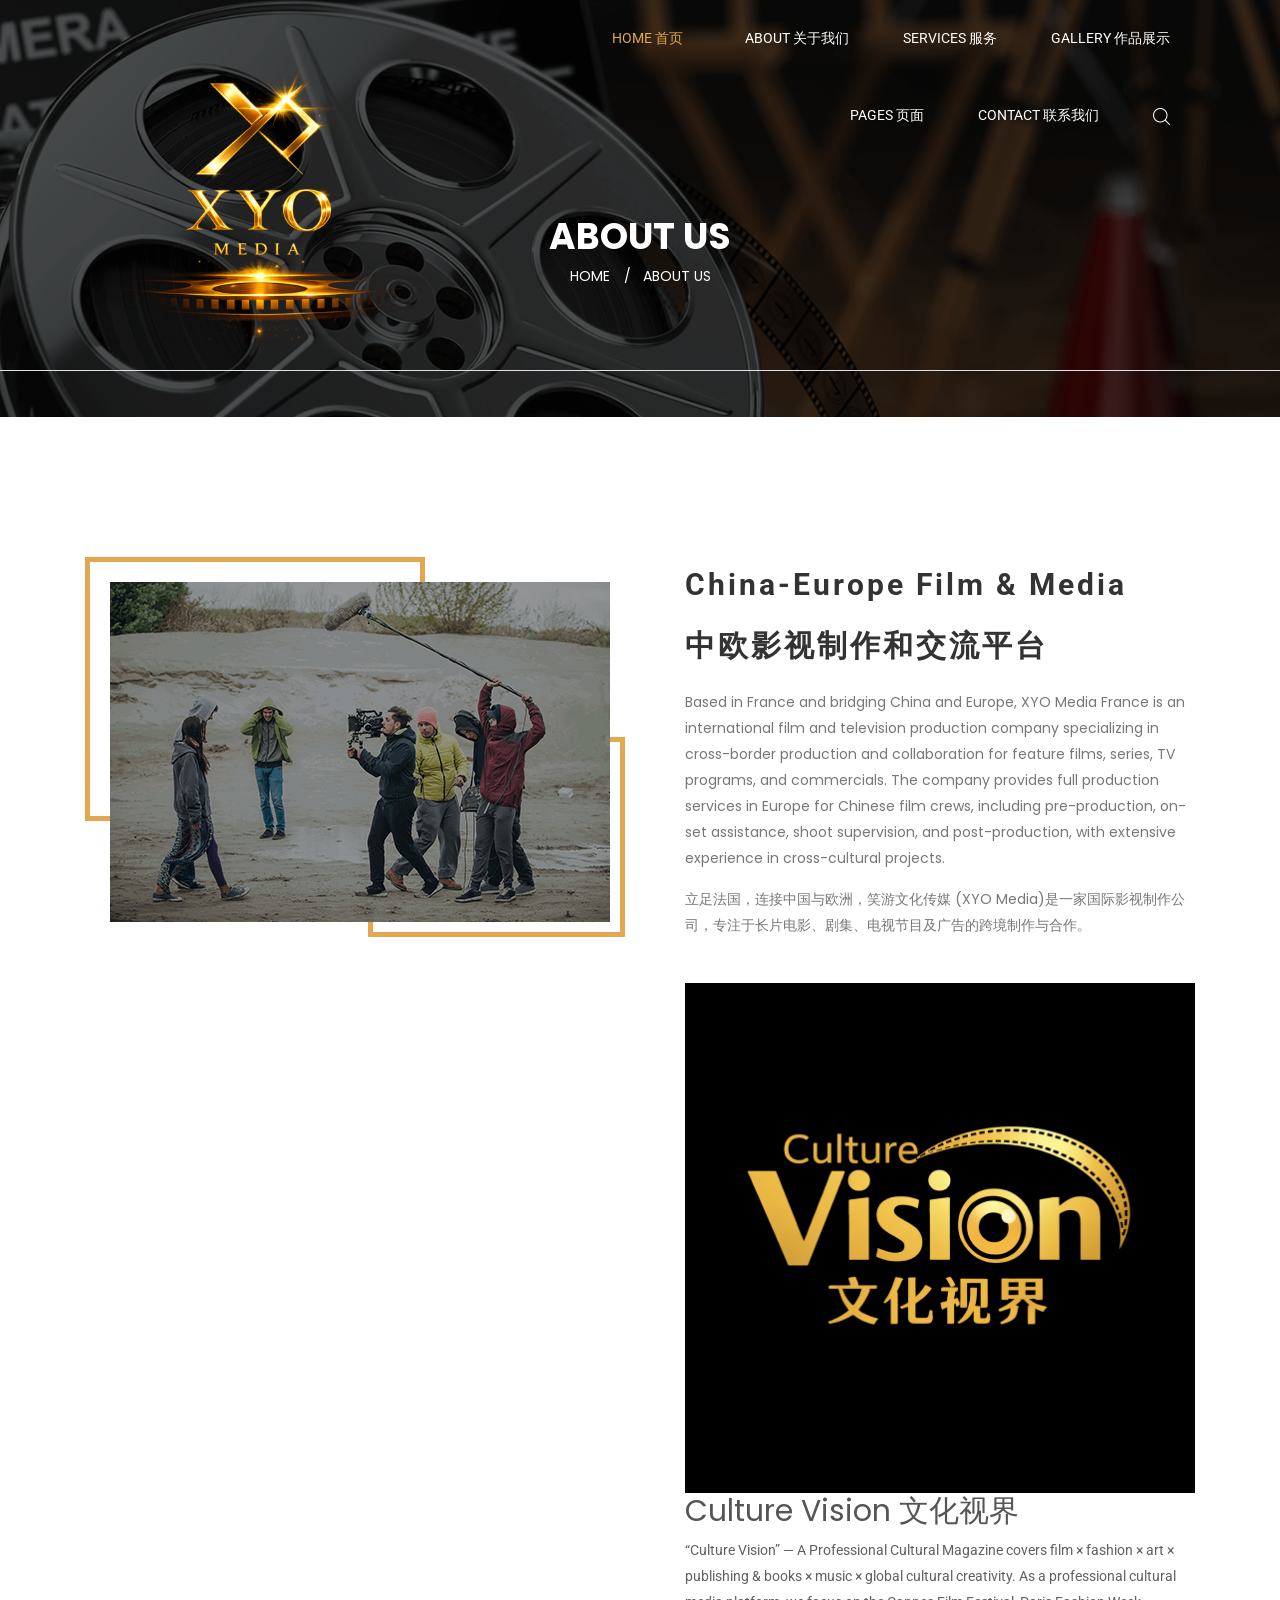
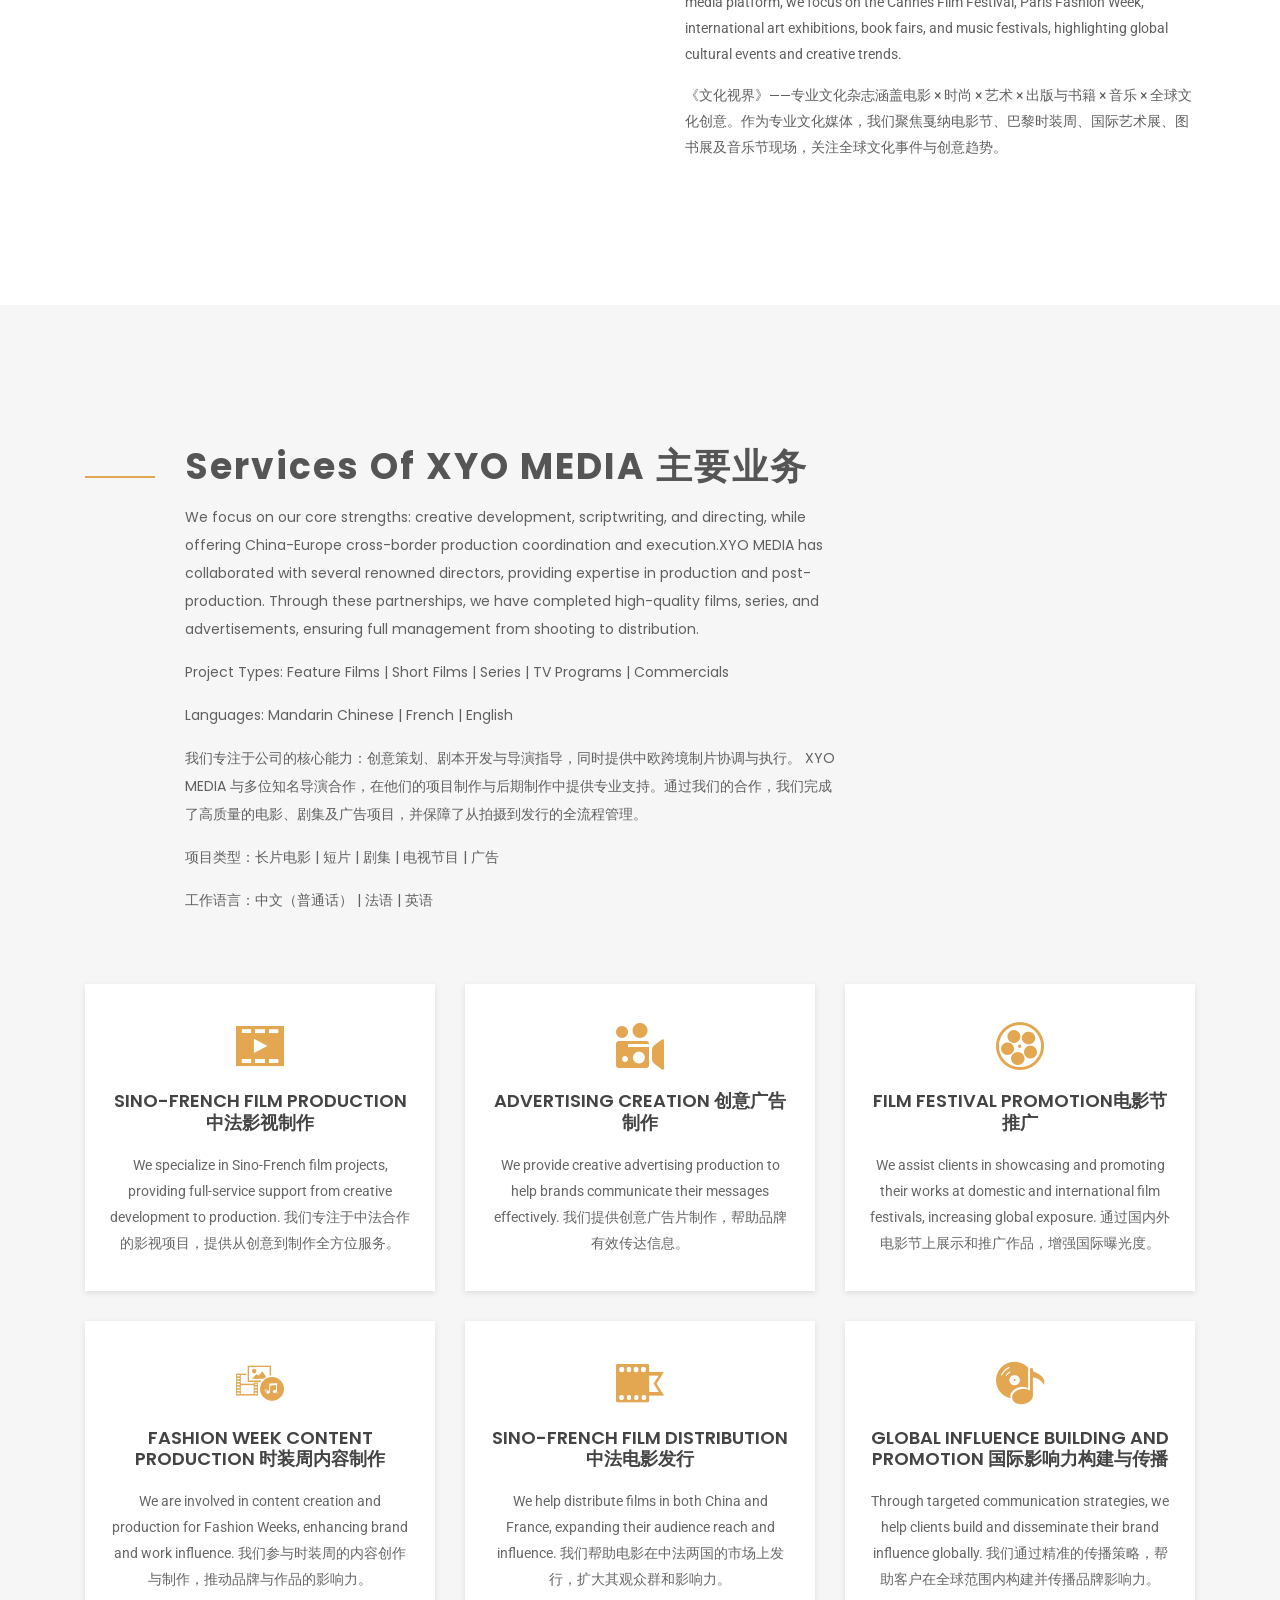
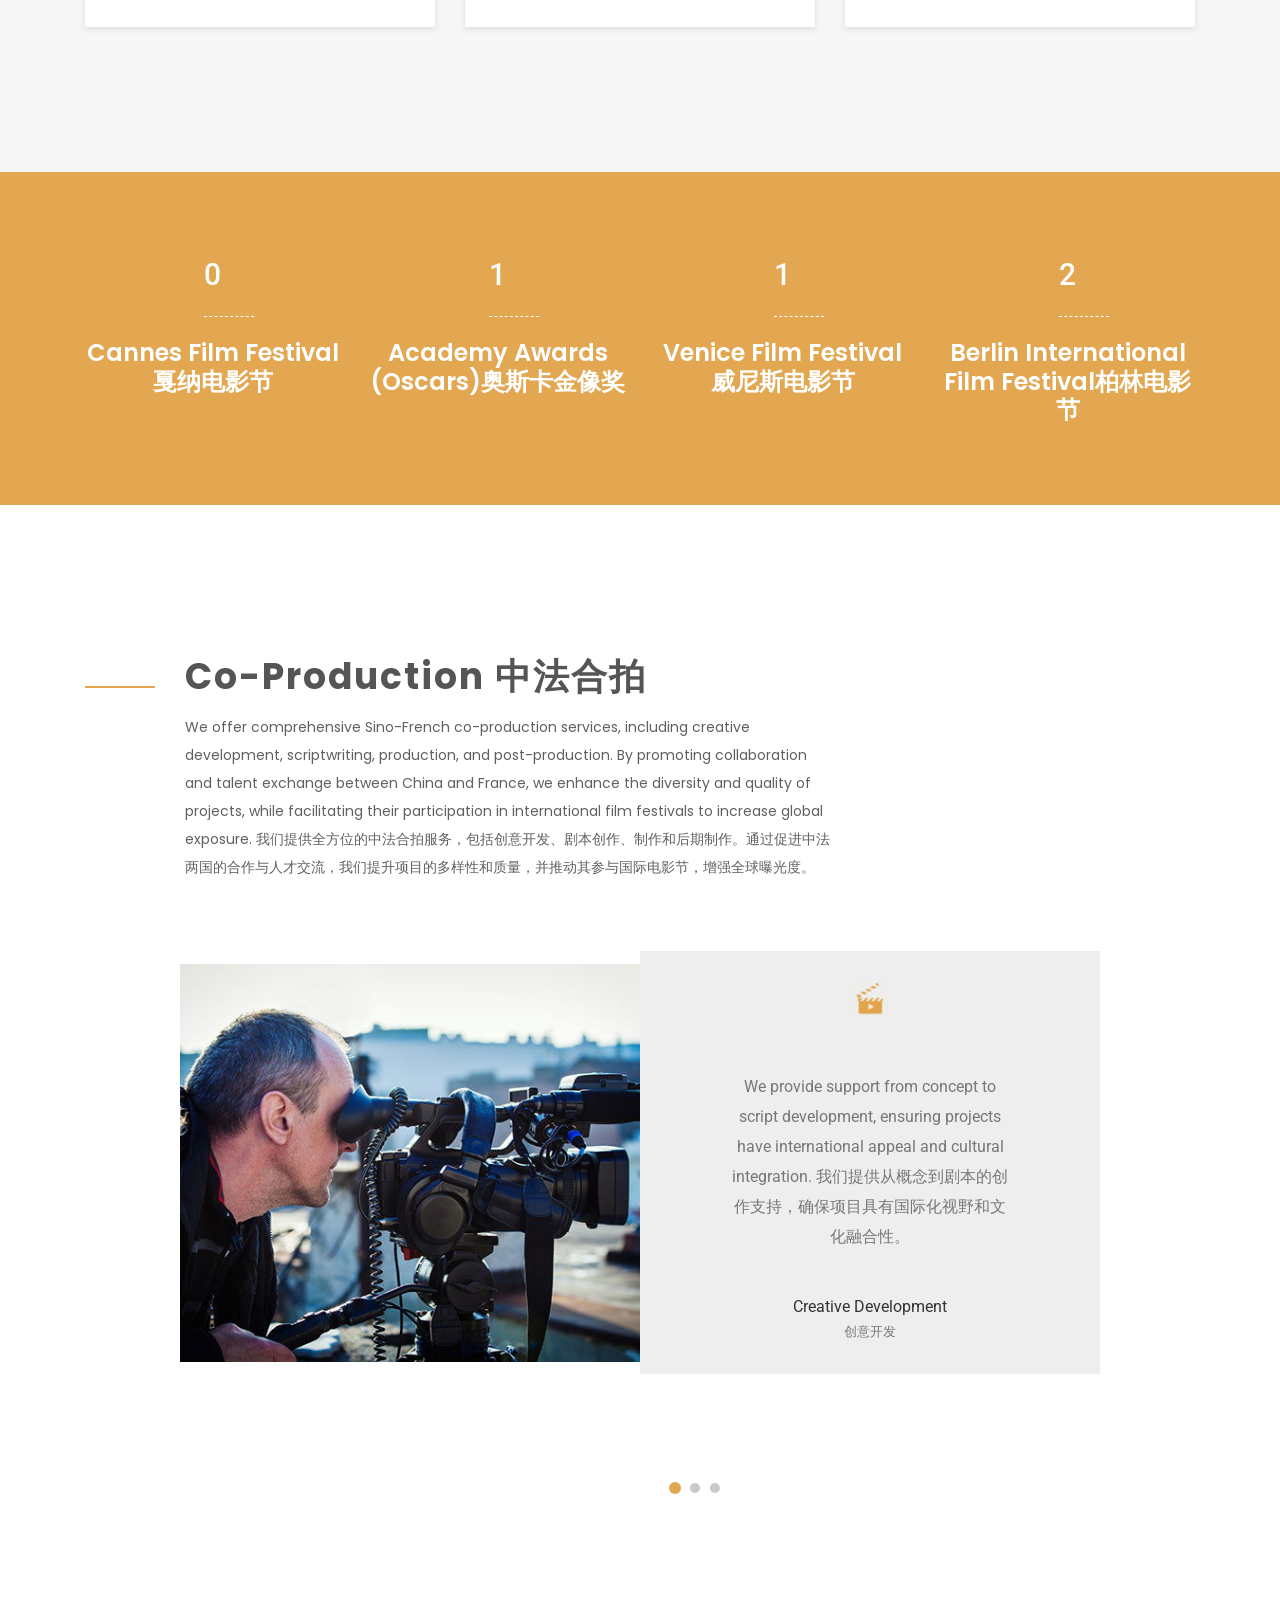
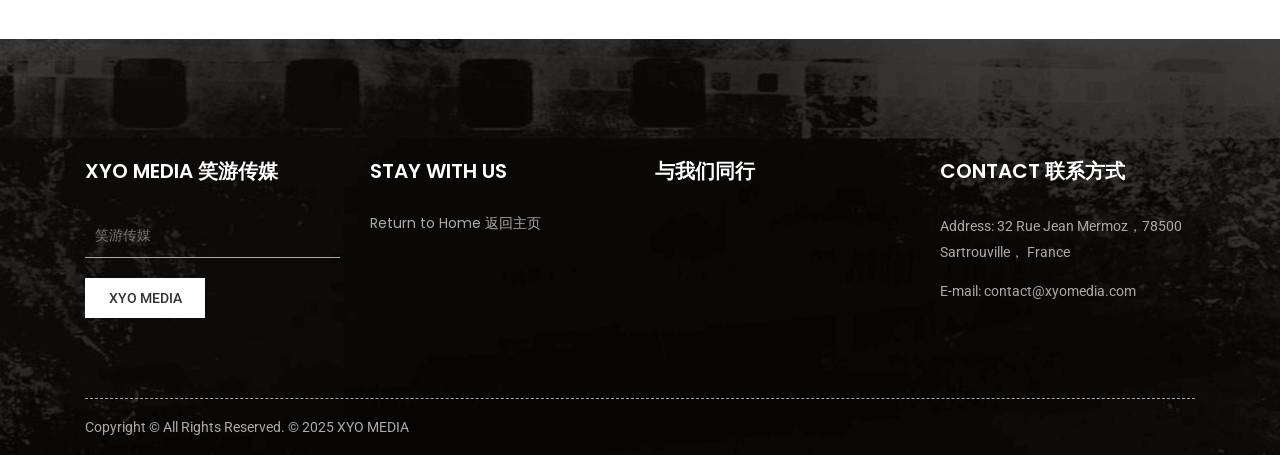
==== commit cc4a1f25: "Add files via upload" ====
--- a/about-us.html
+++ b/about-us.html
@@ -174,14 +174,16 @@
 							</div>
 							<div class="col-lg-6">
 								<div class="about-content mt-20 ml-30">
-									<h2>Building Global Influence Through Creativity.</h2>
-									<h2>通过创意构建全球影响力。</h2>
-									<p>笑游传媒是一家专注于中法影视制作、广告制作、电影节推广、时装周内容制作与国际影响力构建与传播的制片公司。 </p>
-									<p>XYO MEDIA is a production company specializing in Sino-French film production, advertising creation, film festival promotion, Fashion Week content production, and the building and dissemination of international influence.  </p>
+									<h2>China-Europe Film & Media</h2>
+									<h2>中欧影视制作和交流平台</h2>
+									<p>Based in France and bridging China and Europe, XYO Media France is an international film and television production company specializing in cross-border production and collaboration for feature films, series, TV programs, and commercials. The company provides full production services in Europe for Chinese film crews, including pre-production, on-set assistance, shoot supervision, and post-production, with extensive experience in cross-cultural projects. </p>
+									<p>立足法国，连接中国与欧洲，笑游文化传媒 (XYO Media)是一家国际影视制作公司，专注于长片电影、剧集、电视节目及广告的跨境制作与合作。 </p>
 								</div>
 								<div class="signature-title mt-45 ml-30">
 									<img src="img/icon/singnature.png" alt="" />
-									<h6>Culture Vision</h6>
+								    <h2>Culture Vision 文化视界</h2>
+									<p>“Culture Vision” — A Professional Cultural Magazine covers film × fashion × art × publishing & books × music × global cultural creativity. As a professional cultural media platform, we focus on the Cannes Film Festival, Paris Fashion Week, international art exhibitions, book fairs, and music festivals, highlighting global cultural events and creative trends.  </p>
+									 <p> 《文化视界》——专业文化杂志涵盖电影 × 时尚 × 艺术 × 出版与书籍 × 音乐 × 全球文化创意。作为专业文化媒体，我们聚焦戛纳电影节、巴黎时装周、国际艺术展、图书展及音乐节现场，关注全球文化事件与创意趋势。 </p> 
 								</div>
 							</div>							
 						</div>
@@ -197,8 +199,12 @@
 							<div class="col-md-12">
 								<div class="section-titel text-left">
 									<h2>Services Of XYO MEDIA 主要业务</h2>
-									<p>We have a professional cross-national production team capable of tailoring specialized content to clients' needs and offering comprehensive publicity and promotion services. Through various channels such as social media platforms, partner publications, and press releases, we help clients expand their influence. </p>
-									<p>我们拥有一支专业的跨国制作团队，能够根据客户需求定制专业内容，提供全方位的宣传和推广服务。通过社交媒体平台、合作出版物、新闻稿发布等多种渠道，帮助客户扩大其影响力。 </p>
+									<p>We focus on our core strengths: creative development, scriptwriting, and directing, while offering China-Europe cross-border production coordination and execution.XYO MEDIA has collaborated with several renowned directors, providing expertise in production and post-production. Through these partnerships, we have completed high-quality films, series, and advertisements, ensuring full management from shooting to distribution. </p>
+									<p>  Project Types: Feature Films | Short Films | Series | TV Programs | Commercials</p>
+									<p> Languages: Mandarin Chinese | French | English </p>
+<p>我们专注于公司的核心能力：创意策划、剧本开发与导演指导，同时提供中欧跨境制片协调与执行。 XYO MEDIA 与多位知名导演合作，在他们的项目制作与后期制作中提供专业支持。通过我们的合作，我们完成了高质量的电影、剧集及广告项目，并保障了从拍摄到发行的全流程管理。 </p>
+<p>项目类型：长片电影 | 短片 | 剧集 | 电视节目 | 广告 </p>
+<p>工作语言：中文（普通话） | 法语 | 英语 </p>
 								</div>
 							</div>
 							<!-- Section Titel -->
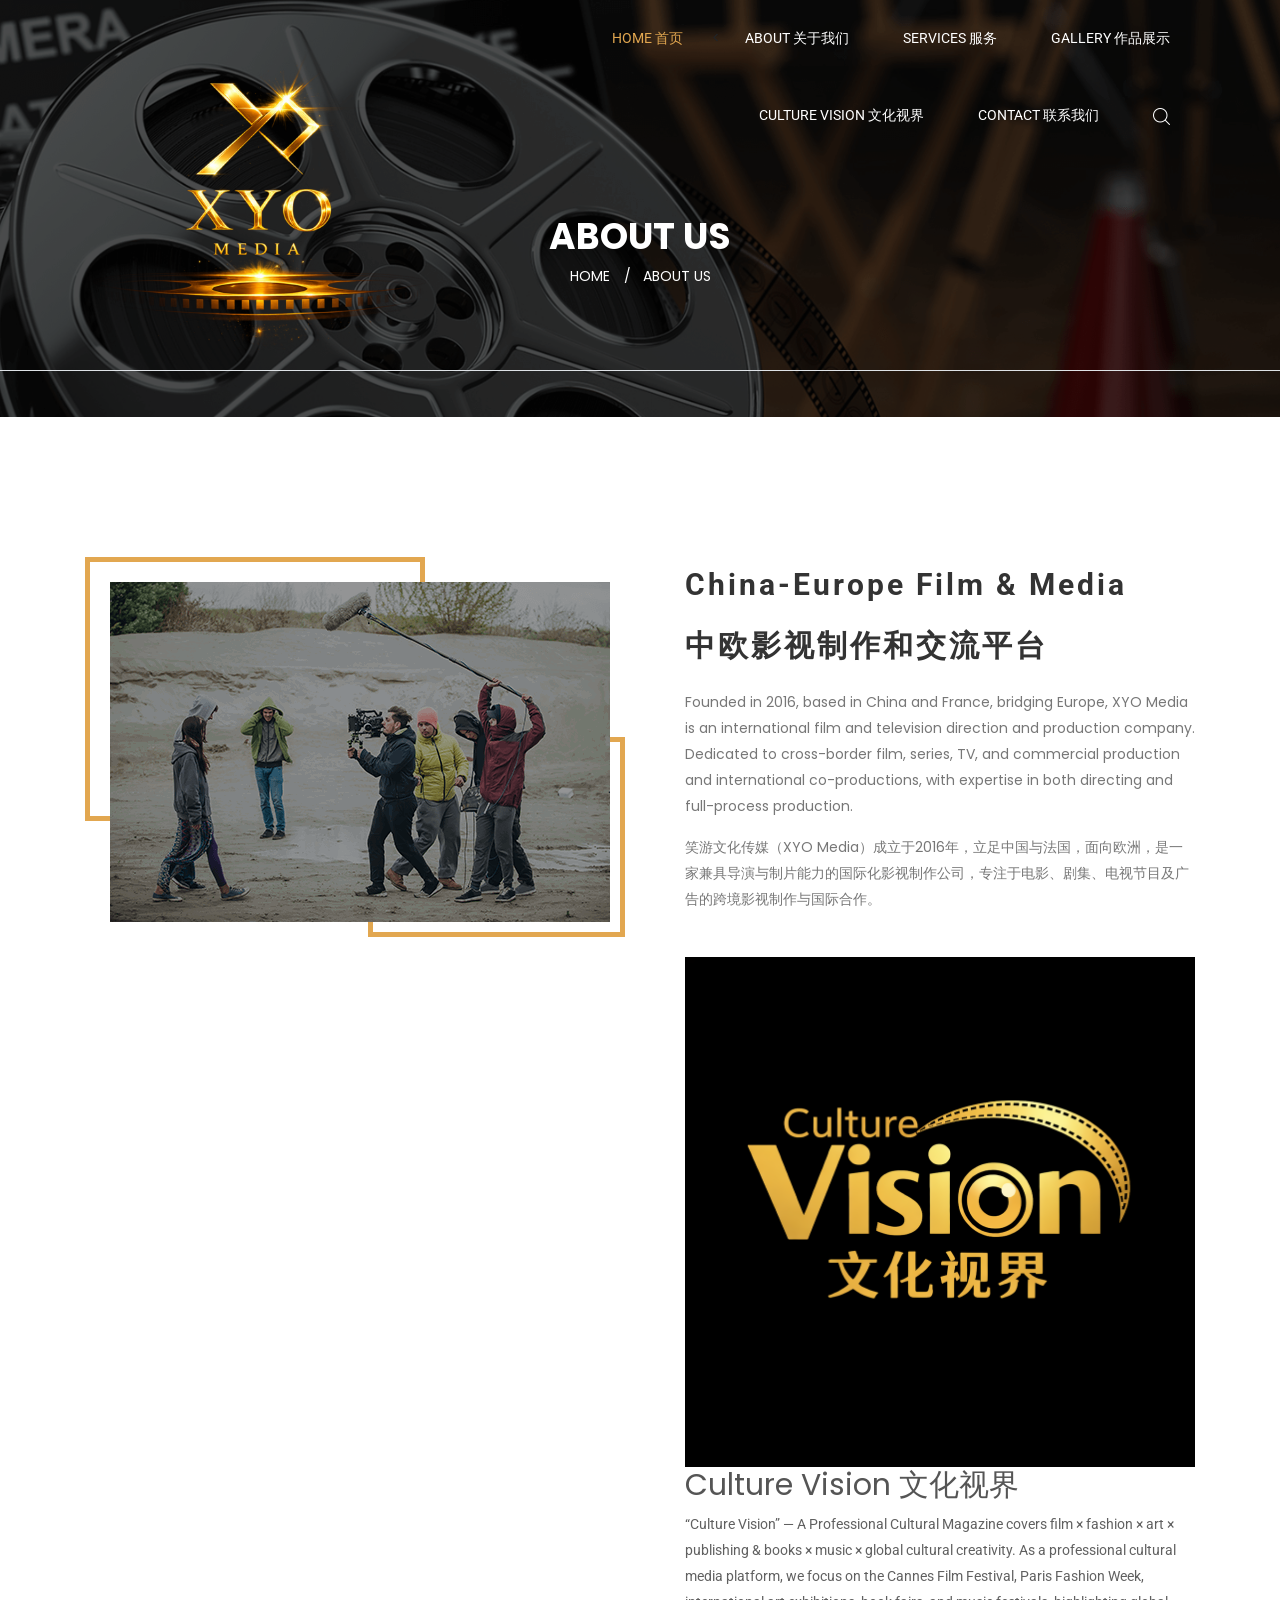
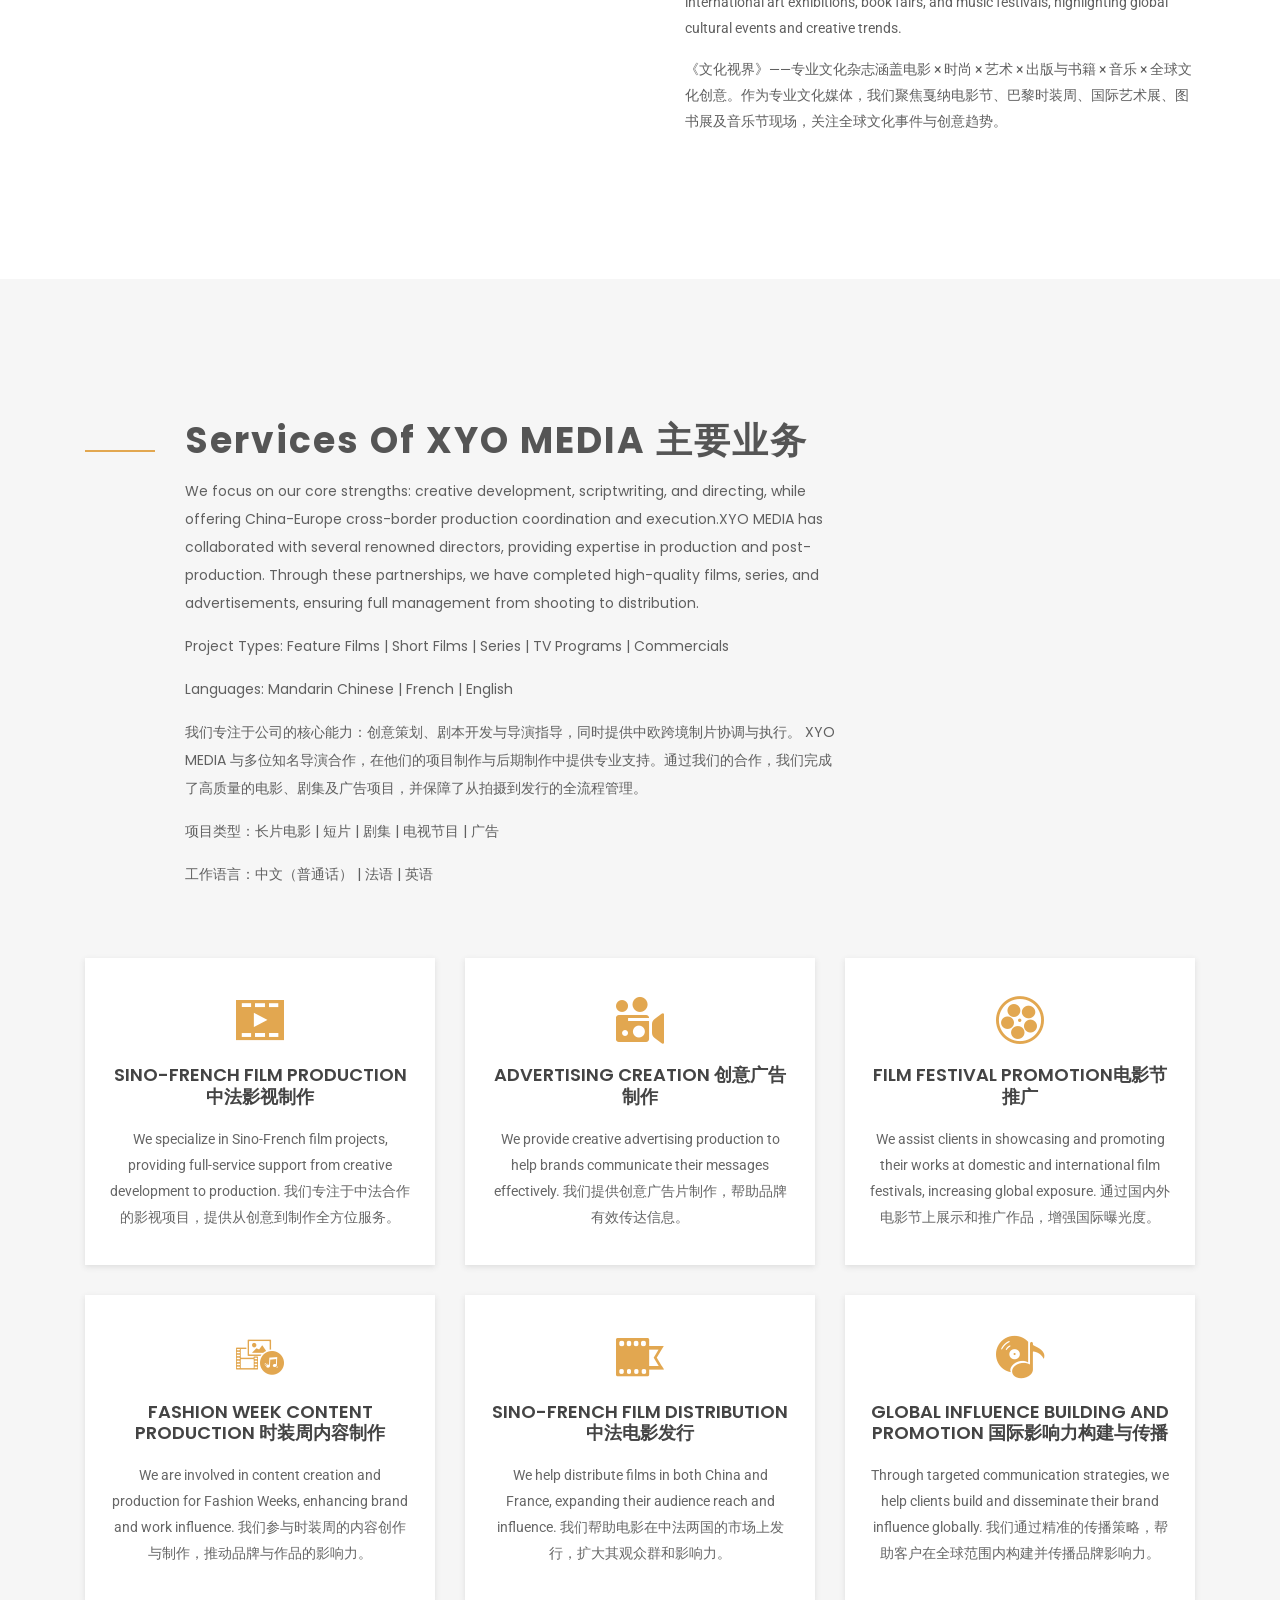
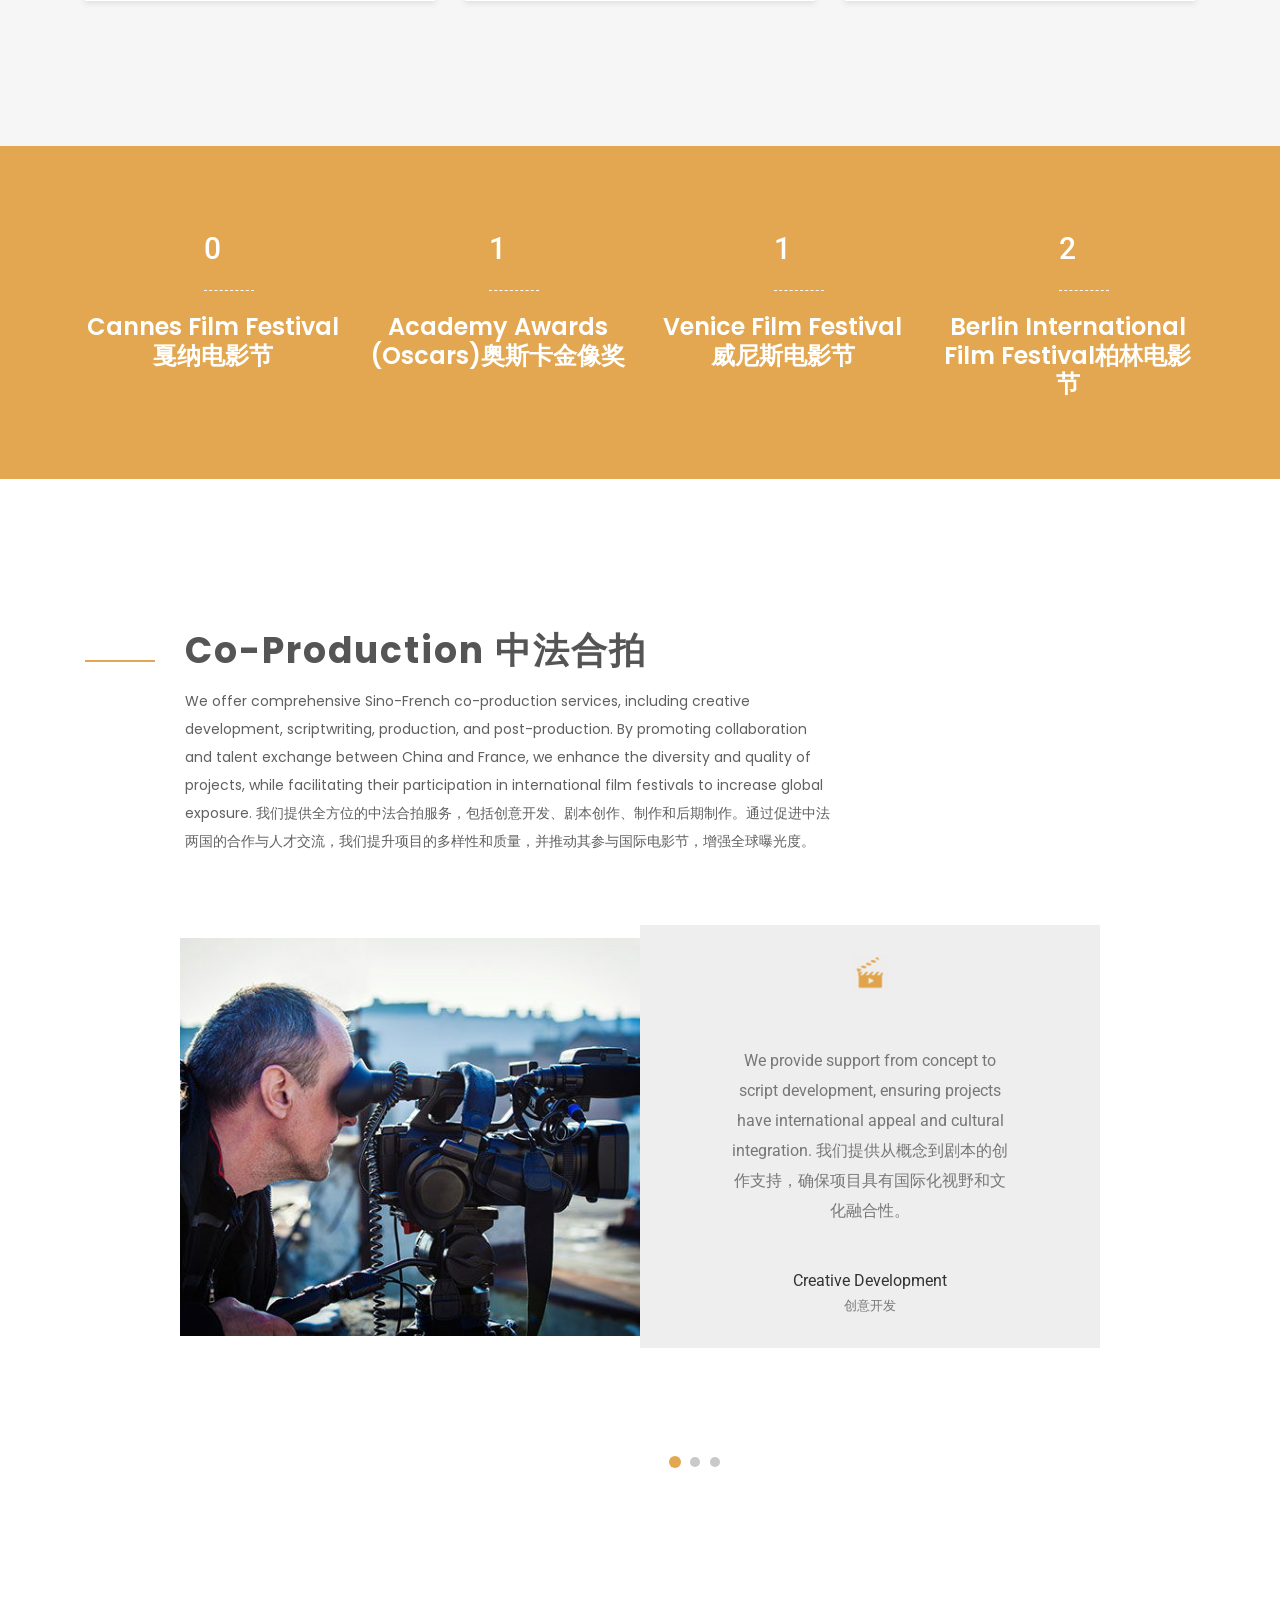
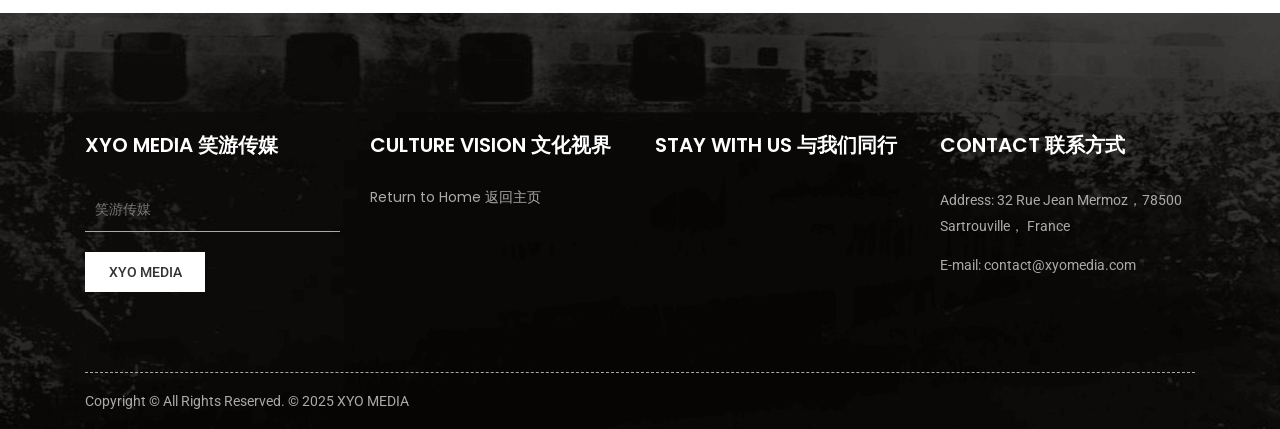
==== commit 401a193e: "Add files via upload" ====
--- a/about-us.html
+++ b/about-us.html
@@ -60,7 +60,7 @@
 											<<li><a href="about-us.html">ABOUT 关于我们</a></li>
 											<li><a href="service.html">SERVICES 服务</a></li>
 											<li><a href="gallery.html">GALLERY 作品展示</a></li>
-											<li><a href="service.html">Pages 页面</a></li>
+											<li><a href="culturevision.html">CULTURE VISION 文化视界</a></li>
 												<!-- <ul>
 													<li><a href="about-us.html">About US</a></li>
 													<li><a href="service.html">OUR SERVICES</a></li>
@@ -176,8 +176,8 @@
 								<div class="about-content mt-20 ml-30">
 									<h2>China-Europe Film & Media</h2>
 									<h2>中欧影视制作和交流平台</h2>
-									<p>Based in France and bridging China and Europe, XYO Media France is an international film and television production company specializing in cross-border production and collaboration for feature films, series, TV programs, and commercials. The company provides full production services in Europe for Chinese film crews, including pre-production, on-set assistance, shoot supervision, and post-production, with extensive experience in cross-cultural projects. </p>
-									<p>立足法国，连接中国与欧洲，笑游文化传媒 (XYO Media)是一家国际影视制作公司，专注于长片电影、剧集、电视节目及广告的跨境制作与合作。 </p>
+									<p>Founded in 2016, based in China and France, bridging Europe, XYO Media is an international film and television direction and production company. Dedicated to cross-border film, series, TV, and commercial production and international co-productions, with expertise in both directing and full-process production. </p>
+									<p>笑游文化传媒（XYO Media）成立于2016年，立足中国与法国，面向欧洲，是一家兼具导演与制片能力的国际化影视制作公司，专注于电影、剧集、电视节目及广告的跨境影视制作与国际合作。 </p>
 								</div>
 								<div class="signature-title mt-45 ml-30">
 									<img src="img/icon/singnature.png" alt="" />
@@ -533,7 +533,7 @@
 							<!-- Footer Single Item -->
 							<div class="col-lg-3 col-xl-3 col-md-6 col-sm-12">
 								<div class="footer-single">
-									<h5>STAY WITH US</h5>
+									<h5>CULTURE VISION 文化视界</h5>
 									<div class="footer-menu">
 										<ul>
 											<li><a href="#">Return to Home 返回主页</a></li>
@@ -548,7 +548,7 @@
 							<!-- Footer Single Item -->
 							<div class="col-lg-3 col-xl-3 col-md-6 col-sm-12">
 								<div class="footer-single">
-									<h5>与我们同行</h5>
+									<h5>STAY WITH US 与我们同行</h5>
 									<div class="footer-menu">
 										<!--<ul>
 											<li><a href="#">About Us</a></li>
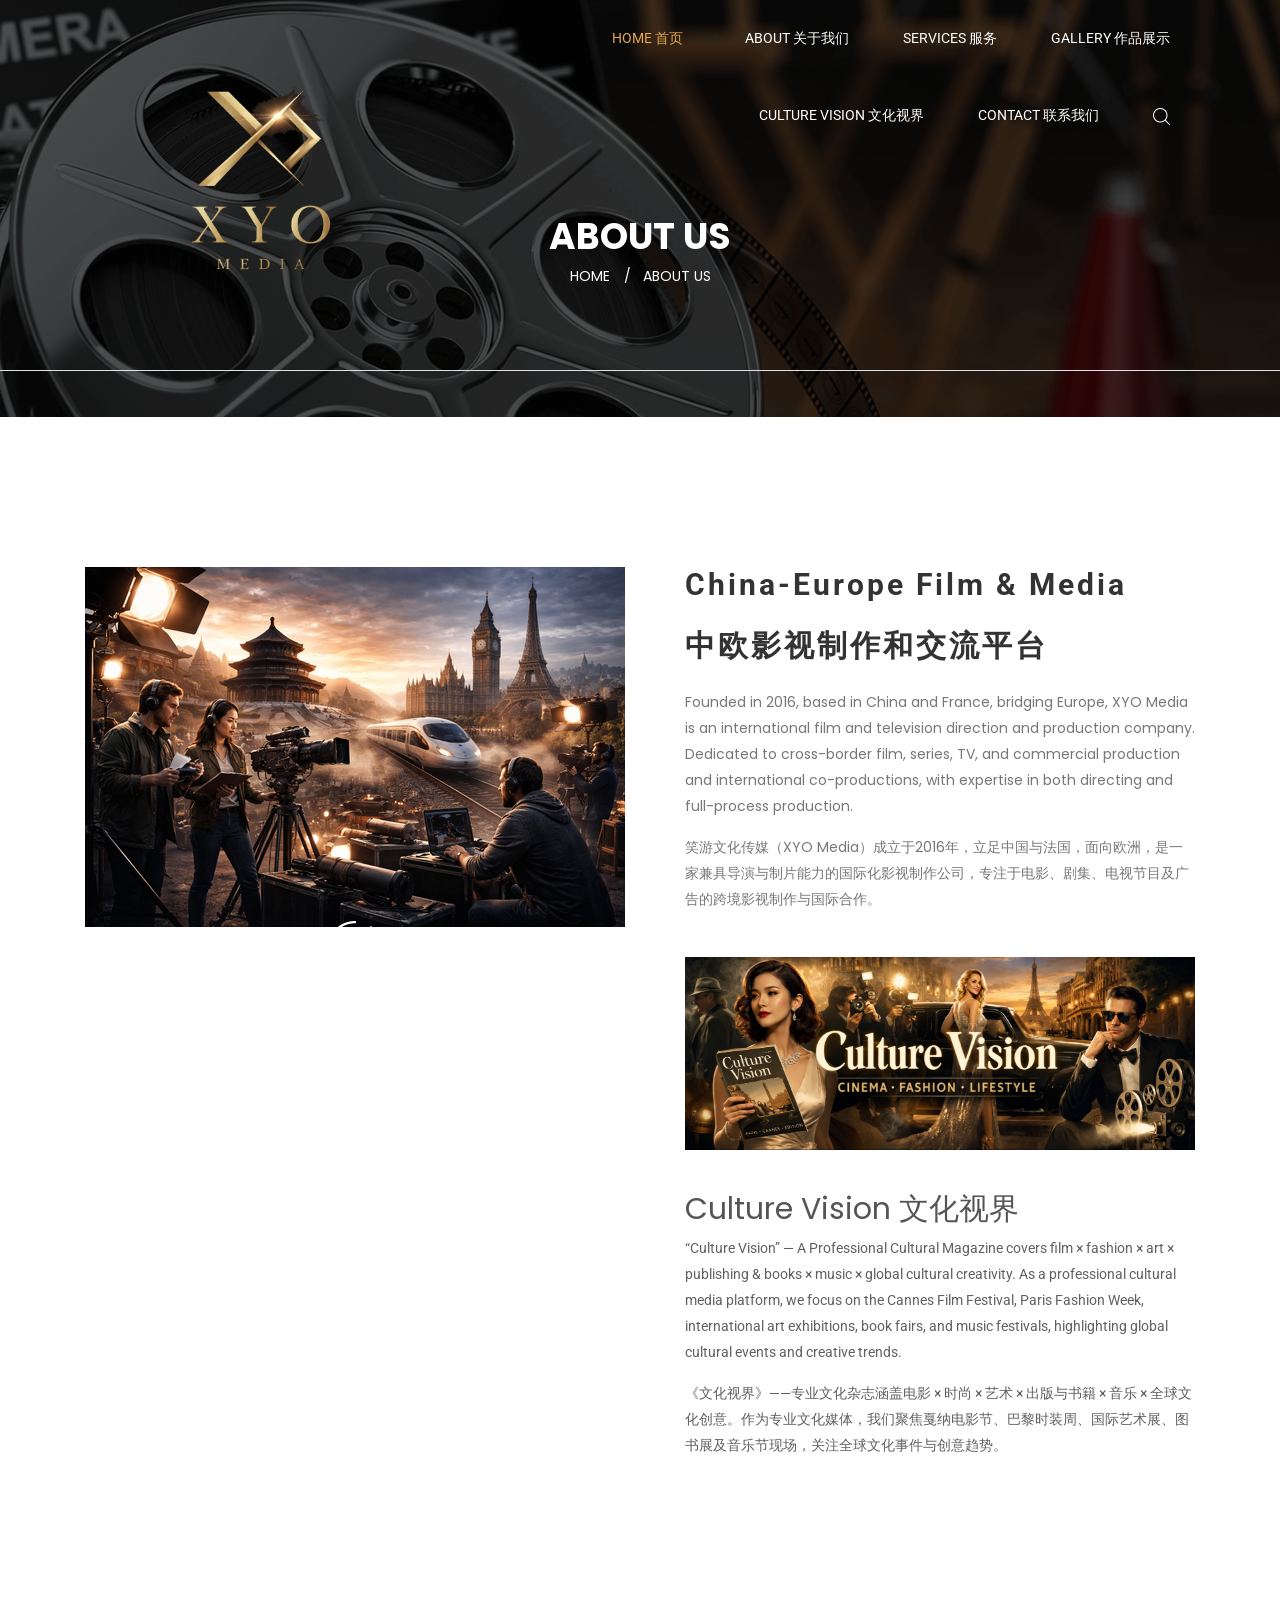
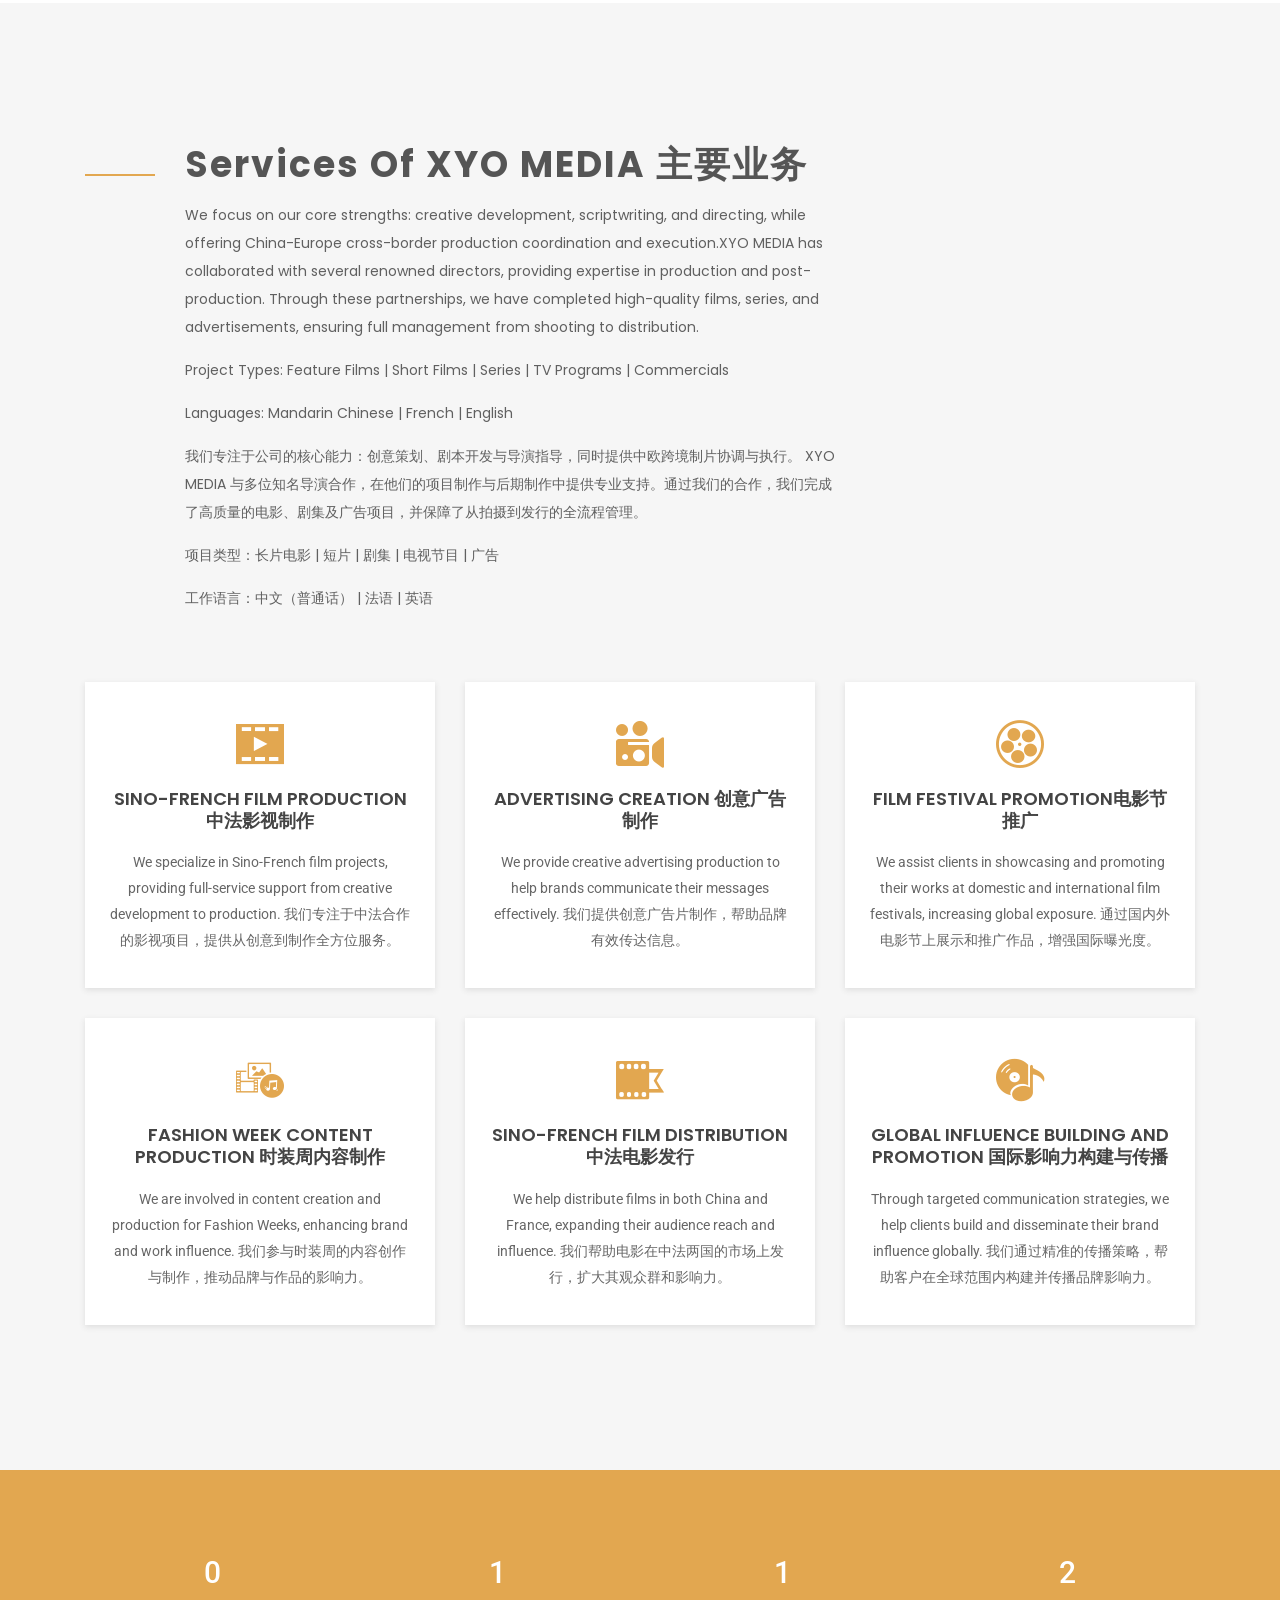
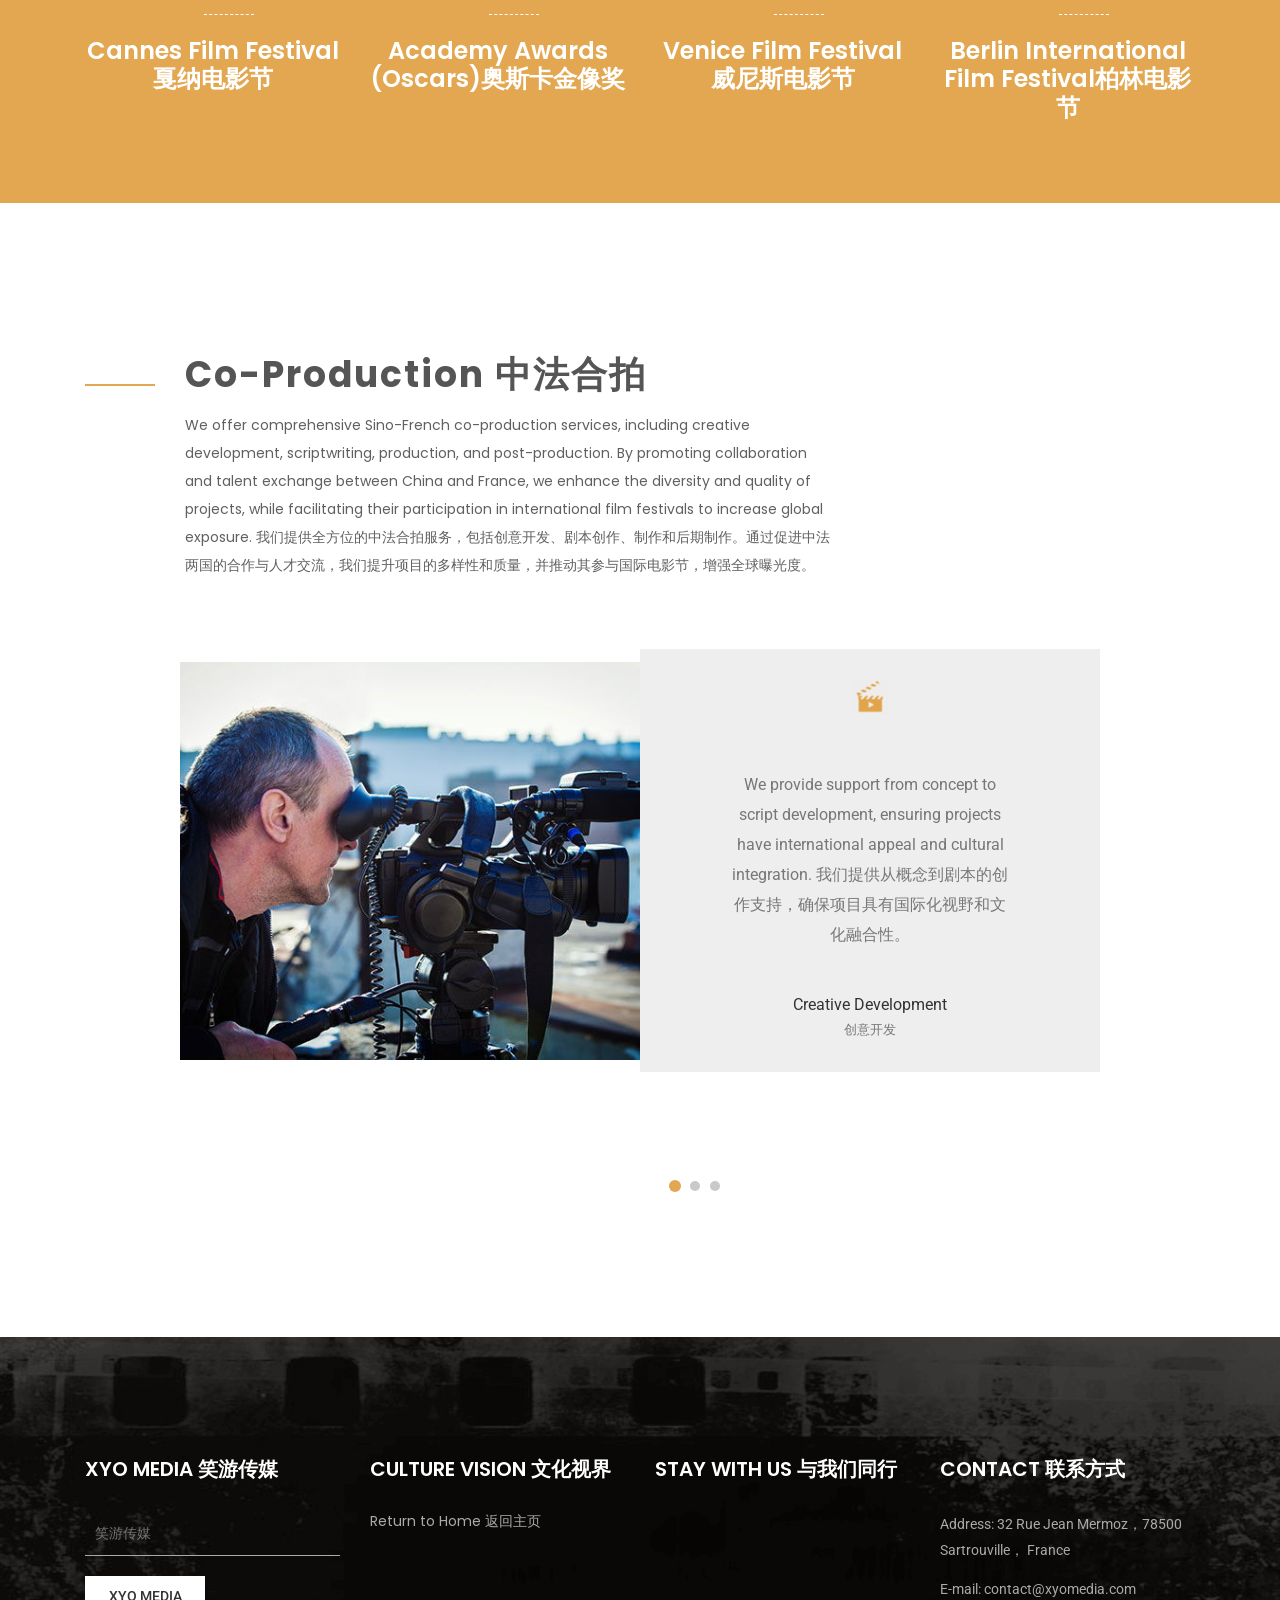
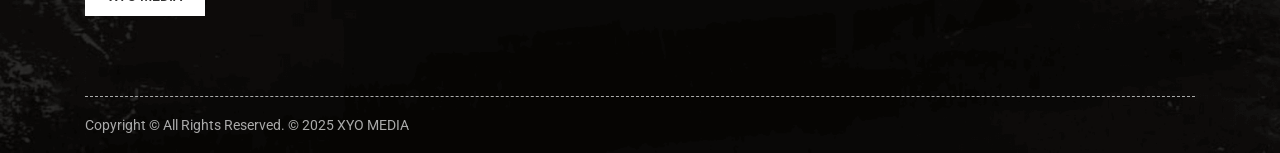
==== commit 0ea024b5: "Add files via upload" ====
--- a/about-us.html
+++ b/about-us.html
@@ -117,7 +117,7 @@
 													<li><a href="about-us.html">ABOUT</a></li>
 													<li><a href="service.html">SERVICES</a></li>
 													<li><a href="gallery.html"> GALLERY </a></li>
-													<li><a href="service.html">Pages</a>
+													<li><a href="service.html">CULTURE VISION</a>
 														<ul>
 															<li><a href="about-us.html">About US</a></li>
 															<li><a href="service.html">OUR SERVICES</a></li>
@@ -181,7 +181,8 @@
 								</div>
 								<div class="signature-title mt-45 ml-30">
 									<img src="img/icon/singnature.png" alt="" />
-								    <h2>Culture Vision 文化视界</h2>
+								    <p> &nbsp;</p>
+									<h2>Culture Vision 文化视界</h2>
 									<p>“Culture Vision” — A Professional Cultural Magazine covers film × fashion × art × publishing & books × music × global cultural creativity. As a professional cultural media platform, we focus on the Cannes Film Festival, Paris Fashion Week, international art exhibitions, book fairs, and music festivals, highlighting global cultural events and creative trends.  </p>
 									 <p> 《文化视界》——专业文化杂志涵盖电影 × 时尚 × 艺术 × 出版与书籍 × 音乐 × 全球文化创意。作为专业文化媒体，我们聚焦戛纳电影节、巴黎时装周、国际艺术展、图书展及音乐节现场，关注全球文化事件与创意趋势。 </p> 
 								</div>
